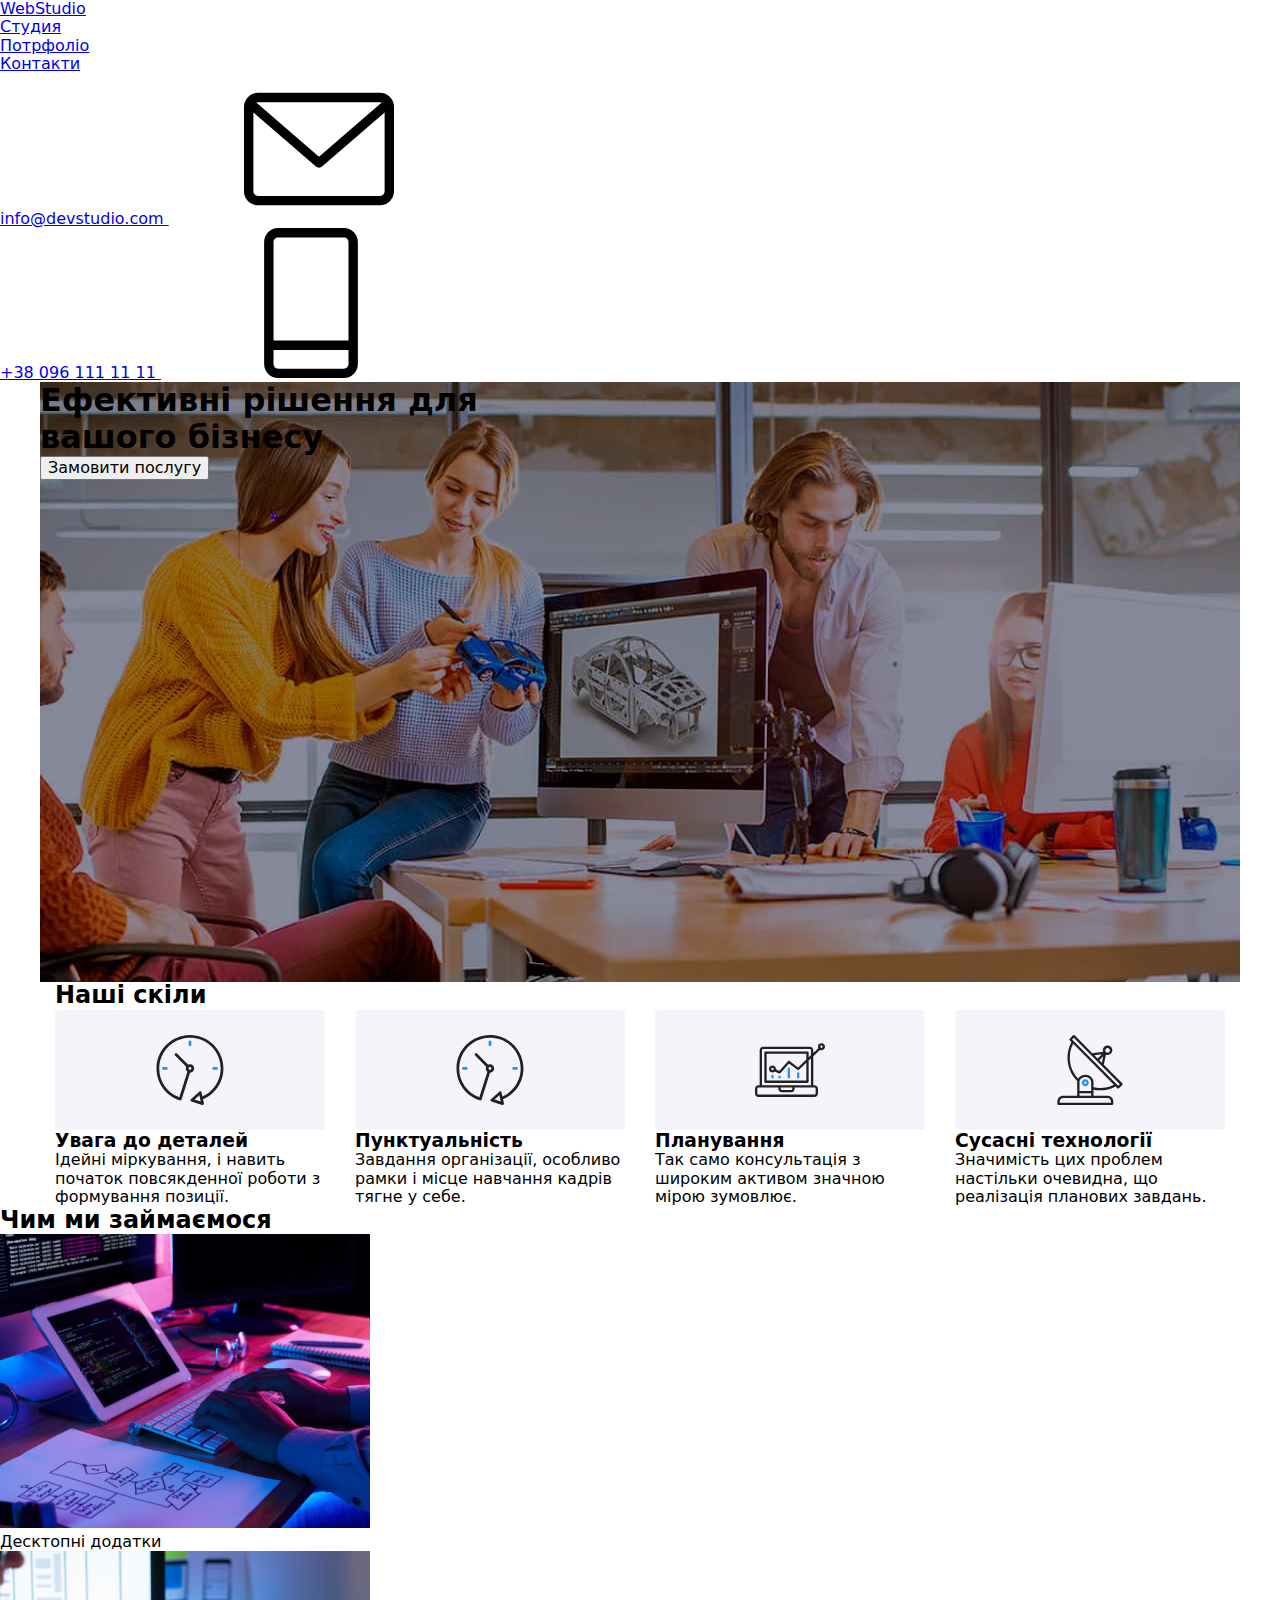
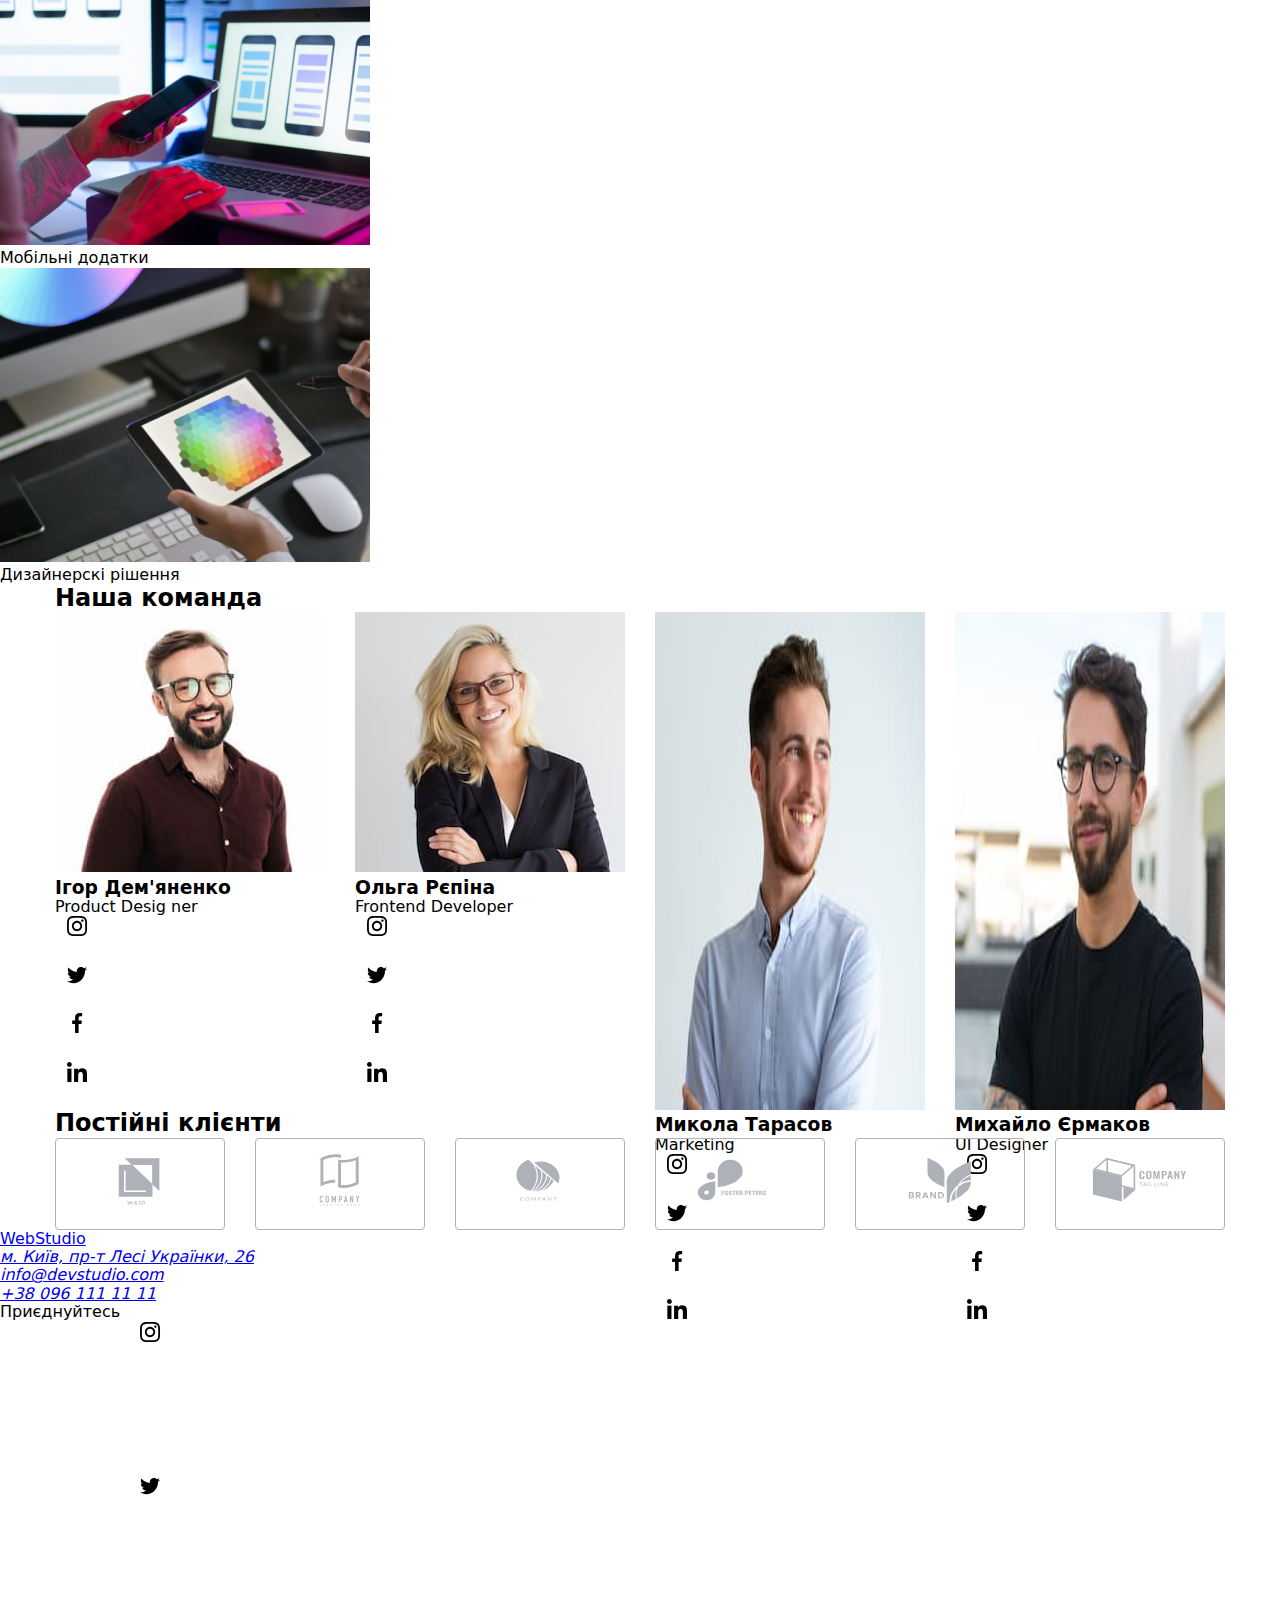
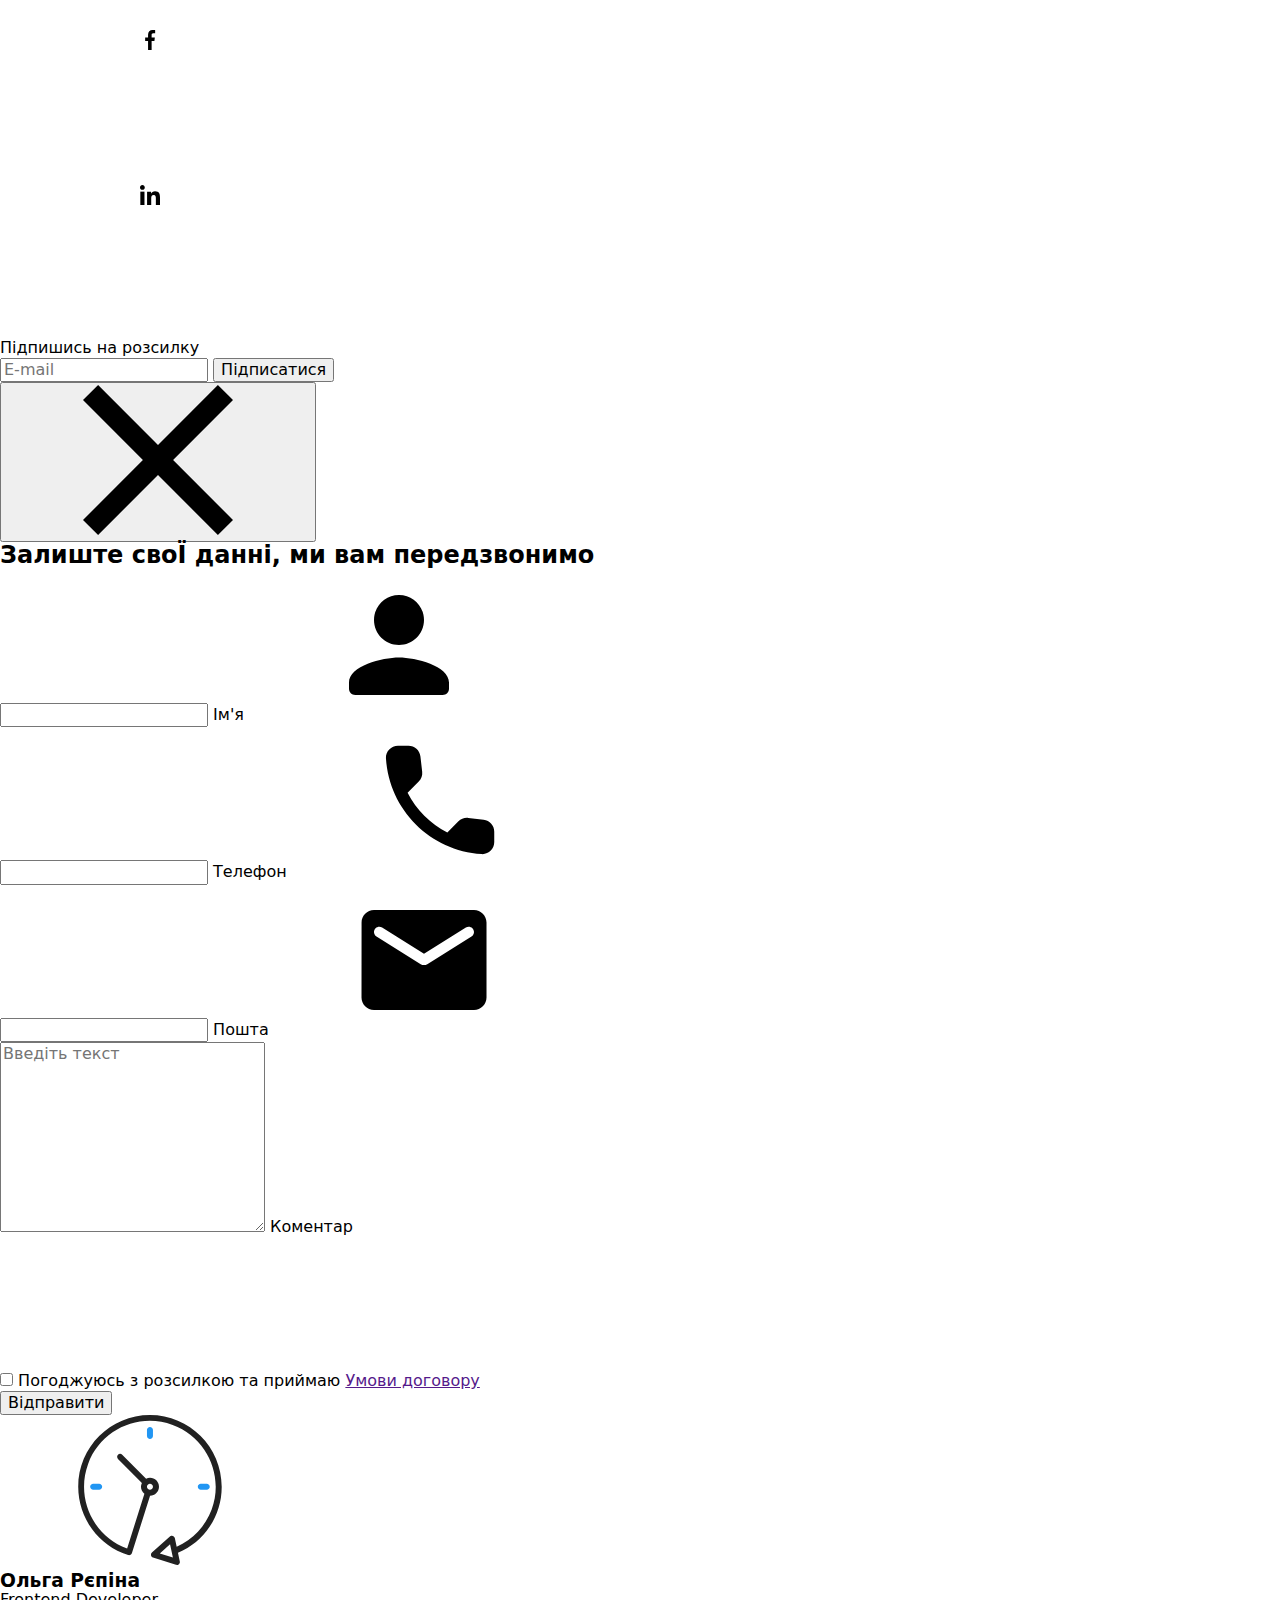
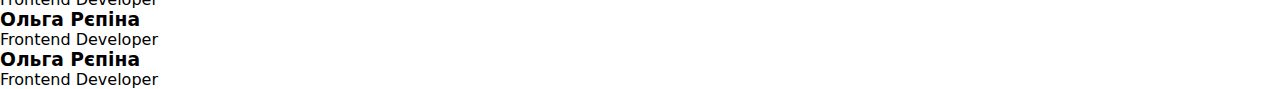
==== index.html @ 678ed2d4 "hw8" ====
<!DOCTYPE html>
<html lang="en">
  <head>
    <meta charset="UTF-8" />
    <meta http-equiv="X-UA-Compatible" content="IE=edge" />
    <meta name="viewport" content="width=device-width, initial-scale=1.0" />

    <title>Домашнє завдання</title>

    <link
      href="https://fonts.googleapis.com/css2?family=Raleway:wght@700&family=Roboto:wght@400;500;700;900&display=swap"
      rel="stylesheet"
    />
    <link
      rel="stylesheet"
      href="https://cdnjs.cloudflare.com/ajax/libs/modern-normalize/1.1.0/modern-normalize.min.css"
    />
    <link rel="stylesheet" href="css/main.min.css" />
  </head>
  <body>
    <!--Header-->
    <header class="container">
      <!--================ Navigation===================== -->

      <nav class="block flex">
        <a class="logo link" href="./index.html"> <span class="logo__span">Web</span>Studio</a>

        <ul class="block__list nav flex">
          <li>
            <a href="./index.html" class="block__link current">Студия</a>
          </li>
          <li>
            <a href="./portfolio.html" class="block__link">Потрфоліо</a>
          </li>
          <li>
            <a href="./index-test.html" class="block__link">Контакти</a>
          </li>
        </ul>
      </nav>
      <!===================Autorizaciya====================== >
      <ul class="block block__list autorizator">
        <li class="block__item">
          <a class="block__link flex-revers" href="mailto:info@devstudio.com"
            >info@devstudio.com
            <svg class="mailto-item">
              <use href="./images/sprite.svg#icon-header-1"></use>
            </svg>
          </a>
        </li>

        <li class="block__item">
          <a class="block__link flex-revers" href="tel:+380961111111"
            >+38 096 111 11 11
            <svg class="mailto-tel">
              <use href="./images/sprite.svg#icon-header-2"></use>
            </svg>
          </a>
        </li>
      </ul>
    </header>
    <!--Main-->
    <main>
      <!==================bg==============================>

      <section class="section">
        <div class="hero-fon hero-container">
          <div class="index-hero-fon">
            <h1 class="hero-block__title">
              Ефективні рішення для <br />
              вашого бізнесу
            </h1>

            <button data-modal-open type="button" class="button hero-block-button">
              Замовити послугу
            </button>
          </div>
        </div>
      </section>

      <!================our skills======================>
      <section class="section">
        <div class="index-container">
          <h2 class="title-two">Наші скіли</h2>

          <ul class="index-skills__ul">
            <li class="index-skills__item">
              <div class="index-skills__frame">
                <svg width="70" height="70">
                  <use href="./images/sprite.svg#icon-clock"></use>
                </svg>
              </div>
              <h3 class="">Увага до деталей</h3>

              <p class="">
                Ідейні міркування, і навить початок повсякденної роботи з формування позиції.
              </p>
            </li>

            <li class="index-skills__item">
              <div class="index-skills__frame">
                <svg width="70" height="70">
                  <use href="./images/sprite.svg#icon-clock"></use>
                </svg>
              </div>
              <h3 class="">Пунктуальність</h3>
              <p class="">
                Завдання організації, особливо рамки і місце навчання кадрів тягне у себе.
              </p>
            </li>

            <li class="index-skills__item">
              <div class="index-skills__frame">
                <svg class="index-skills__svg" width="70" height="70">
                  <use href="./images/sprite.svg#icon-diagram"></use>
                </svg>
              </div>
              <h3 class="title-three">Планування</h3>
              <p class="block__pharagrap">
                Так само консультація з широким активом значною мірою зумовлює.
              </p>
            </li>

            <li class="index-skills__item">
              <div class="index-skills__frame">
                <svg class="index-skills__svg" width="70" height="70">
                  <use href="./images/sprite.svg#icon-antenna"></use>
                </svg>
              </div>
              <h3 class="title-three">Сусасні технології</h3>
              <p class="block__pharagrap">
                Значимість цих проблем настільки очевидна, що реалізація планових завдань.
              </p>
            </li>
          </ul>
        </div>
      </section>
      <!====================our work======================>
      <section class="section">
        <div class="our-work">
          <h2 class="section-title">Чим ми займаємося</h2>
          <ul class="list flex our-work">
            <li class="item-our-work">
              <img class="img-view" src="./images/scheme.jpg" alt="scheme" width="370" />
              <div class="work__bg">
                <p class="work__text">Десктопні додатки</p>
              </div>
            </li>
            <li class="item-our-work">
              <img class="img-view" src="./images/app.jpg" alt="app" width="370" />
              <div class="work__bg">
                <p class="work__text">Мобільні додатки</p>
              </div>
            </li>
            <li class="item-our-work">
              <img class="img-view" src="./images/tablet.jpg" alt="tablet" width="370" />
              <div class="work__bg">
                <p class="work__text">Дизайнерскі рішення</p>
              </div>
            </li>
          </ul>
        </div>
      </section>
      <!=====================Our employee===================>
      <section class="section">
        <div class="index-container">
          <h2 class="section-title">Наша команда</h2>

          <ul class="employee-list flex">
            <li class="employee-list__item">
              <div>
                <img
                  class="employee-list__img-view"
                  src="./images/one.jpg"
                  alt="photo men"
                  width=""
                />
              </div>
              <div>
                <h3 class="employee">Ігор Дем'яненко</h3>
                <p class="employee-text">Product Desig ner</p>
                <ul class="employee-network__ul">
                  <li class="">
                    <a
                      class="social-item"
                      href="https://www.instagram.com/"
                      target="_blank"
                      rel="noopener"
                    >
                      <svg lang="en" aria-label="instagram link" class="social-icon">
                        <use href="./images/sprite.svg#icon-instagram" height="20"></use>
                      </svg>
                    </a>
                  </li>
                  <li class="employee-network__list">
                    <a
                      class="social-item"
                      href="https://twitter.com/?lang=uk"
                      target="_blank"
                      rel="noopener"
                    >
                      <svg lang="en" aria-label="twitter link" class="social-icon">
                        <use href="./images/sprite.svg#icon-twitter" height="20"></use></svg
                    ></a>
                  </li>
                  <li class="employee-network__list">
                    <a
                      class="social-item"
                      href="https://www.facebook.com/"
                      target="_blank"
                      rel="noopener"
                    >
                      <svg lang="en" aria-label="facebook link" class="social-icon">
                        <use href="./images/sprite.svg#icon-facebook" height="20"></use></svg
                    ></a>
                  </li>
                  <li class="employee-network__list">
                    <a
                      class="social-item"
                      href="https://www.linkedin.com/"
                      target="_blank"
                      rel="noopener"
                    >
                      <svg lang="en" aria-label="linkedin link" class="social-icon">
                        <use href="./images/sprite.svg#icon-linkedin" height="20"></use></svg
                    ></a>
                  </li>
                </ul>
              </div>
            </li>

            <li class="employee-list__item">
              <div>
                <img
                  class="employee-list__img-view"
                  src="./images/two.jpg"
                  alt="photo women"
                  width=""
                />
              </div>
              <div class="">
                <h3 class="employee">Ольга Рєпіна</h3>
                <p class="employee-text">Frontend Developer</p>
                <ul class="employee-network">
                  <li>
                    <a
                      class="social-item"
                      href="https://www.instagram.com/"
                      target="_blank"
                      rel="noopener"
                    >
                      <svg lang="en" aria-label="instagram link" class="social-icon">
                        <use href="./images/sprite.svg#icon-instagram" height="20"></use>
                      </svg>
                    </a>
                  </li>
                  <li>
                    <a
                      class="social-item"
                      href="https://twitter.com/?lang=uk"
                      target="_blank"
                      rel="noopener"
                    >
                      <svg lang="en" aria-label="twitter link" class="social-icon">
                        <use href="./images/sprite.svg#icon-twitter" height="20"></use></svg
                    ></a>
                  </li>
                  <li>
                    <a
                      class="social-item"
                      href="https://www.facebook.com/"
                      target="_blank"
                      rel="noopener"
                    >
                      <svg lang="en" aria-label="facebook link" class="social-icon">
                        <use href="./images/sprite.svg#icon-facebook" height="20"></use></svg
                    ></a>
                  </li>
                  <li>
                    <a
                      class="social-item"
                      href="https://www.linkedin.com/"
                      target="_blank"
                      rel="noopener"
                    >
                      <svg lang="en" aria-label="linkedin link" class="social-icon">
                        <use href="./images/sprite.svg#icon-linkedin" height="20"></use></svg
                    ></a>
                  </li>
                </ul>
              </div>
            </li>

            <li class="employee-list__item">
              <img
                class="employee-list__img-view"
                src="./images/three.jpg"
                alt="photo men"
                width="270"
              />
              <div class="">
                <h3 class="employee">Микола Тарасов</h3>
                <p class="employee-text">Marketing</p>
                <ul class="employee-network">
                  <li>
                    <a
                      class="social-item"
                      href="https://www.instagram.com/"
                      target="_blank"
                      rel="noopener"
                    >
                      <svg lang="en" aria-label="instagram link" class="social-icon">
                        <use href="./images/sprite.svg#icon-instagram" height="20"></use>
                      </svg>
                    </a>
                  </li>
                  <li>
                    <a
                      class="social-item"
                      href="https://twitter.com/?lang=uk"
                      target="_blank"
                      rel="noopener"
                    >
                      <svg lang="en" aria-label="twitter link" class="social-icon">
                        <use href="./images/sprite.svg#icon-twitter" height="20"></use></svg
                    ></a>
                  </li>
                  <li>
                    <a
                      class="social-item"
                      href="https://www.facebook.com/"
                      target="_blank"
                      rel="noopener"
                    >
                      <svg lang="en" aria-label="facebook link" class="social-icon">
                        <use href="./images/sprite.svg#icon-facebook" height="20"></use></svg
                    ></a>
                  </li>
                  <li>
                    <a
                      class="social-item"
                      href="https://www.linkedin.com/"
                      target="_blank"
                      rel="noopener"
                    >
                      <svg lang="en" aria-label="linkedin link" class="social-icon">
                        <use href="./images/sprite.svg#icon-linkedin" height="20"></use></svg
                    ></a>
                  </li>
                </ul>
              </div>
            </li>

            <li class="employee-list__item">
              <img
                class="employee-list__img-view"
                m
                src="./images/four.jpg"
                alt="photo men"
                width="270"
              />
              <div class="">
                <h3 class="employee">Михайло Єрмаков</h3>
                <p class="employee-text">UI Designer</p>
                <ul class="employee-network">
                  <li>
                    <a
                      class="social-item"
                      href="https://www.instagram.com/"
                      target="_blank"
                      rel="noopener"
                    >
                      <svg lang="en" aria-label="instagram link" class="social-icon">
                        <use href="./images/sprite.svg#icon-instagram" height="20"></use>
                      </svg>
                    </a>
                  </li>
                  <li>
                    <a
                      class="social-item"
                      href="https://twitter.com/?lang=uk"
                      target="_blank"
                      rel="noopener"
                    >
                      <svg lang="en" aria-label="twitter link" class="social-icon">
                        <use href="./images/sprite.svg#icon-twitter" height="20"></use></svg
                    ></a>
                  </li>
                  <li>
                    <a
                      class="social-item"
                      href="https://www.facebook.com/"
                      target="_blank"
                      rel="noopener"
                    >
                      <svg lang="en" aria-label="facebook link" class="social-icon">
                        <use href="./images/sprite.svg#icon-facebook" height="20"></use></svg
                    ></a>
                  </li>
                  <li>
                    <a
                      class="social-item"
                      href="https://www.linkedin.com/"
                      target="_blank"
                      rel="noopener"
                    >
                      <svg lang="en" aria-label="linkedin link" class="social-icon">
                        <use href="./images/sprite.svg#icon-linkedin" height="20"></use></svg
                    ></a>
                  </li>
                </ul>
              </div>
            </li>
          </ul>
        </div>
      </section>
      <!-- ============Main Clients============== -->
      <section class="section">
        <div class="index-container">
          <h2 class="section-title">Постійні клієнти</h2>

          <ul class="main-clients">
            <li class="main-clients__list">
              <a class="main-clients__item" href="">
                <svg class="client-svg" width="106" height="60">
                  <use href="./images/sprite.svg#icon-Logo"></use>
                </svg>
              </a>
            </li>

            <li class="main-clients__list">
              <a class="client-icon" href="">
                <svg class="client-svg" width="106" height="60">
                  <use href="./images/sprite.svg#icon-Logo-1"></use>
                </svg>
              </a>
            </li>

            <li class="main-clients__list">
              <a class="client-icon" href="">
                <svg class="client-svg" width="106" height="60">
                  <use href="./images/sprite.svg#icon-Logo-2"></use>
                </svg>
              </a>
            </li>

            <li class="main-clients__list">
              <a class="client-icon" href="">
                <svg class="client-svg" width="106" height="60">
                  <use href="./images/sprite.svg#icon-Logo-3"></use>
                </svg>
              </a>
            </li>

            <li class="main-clients__list">
              <a class="client-icon" href="">
                <svg class="client-svg" width="106" height="60">
                  <use href="./images/sprite.svg#icon-Logo-4"></use>
                </svg>
              </a>
            </li>

            <li class="main-clients__list">
              <a class="client-icon" href="">
                <svg class="client-svg" width="106" height="60">
                  <use href="./images/sprite.svg#icon-Logo-5"></use>
                </svg>
              </a>
            </li>
          </ul>
        </div>
      </section>
    </main>

    <footer class="footer">
      <div class="footer-flex container">
        <div class="footer-1">
          <a href="./index.html" class="footer-logo"> <span class="logo-span">Web</span>Studio</a>
          <address class="address">
            <ul class="footer-ul list">
              <li class="footer-item">
                <a
                  class="footer-map"
                  href="https://goo.gl/maps/ebpLASN4Ghw9Ps9j9"
                  target="_blank"
                  rel="noopener"
                  >м. Київ, пр-т Лесі Українки, 26</a
                >
              </li>
              <li class="footer-item">
                <a class="footer-contact" href="mailto:info@devstudio.com">info@devstudio.com</a>
              </li>
              <li class="footer-item">
                <a class="footer-contact" href="tel:+380961111111">+38 096 111 11 11</a>
              </li>
            </ul>
          </address>
        </div>
        <div>
          <p class="comin-title">Приєднуйтесь</p>

          <ul class="list flex employee-network">
            <li>
              <a
                class="social-item"
                href="https://www.instagram.com/"
                target="_blank"
                rel="noopener"
              >
                <svg lang="en" aria-label="instagram link" class="social-icon-footer">
                  <use href="./images/sprite.svg#icon-instagram" height="20"></use>
                </svg>
              </a>
            </li>
            <li>
              <a
                class="social-item"
                href="https://twitter.com/?lang=uk"
                target="_blank"
                rel="noopener"
              >
                <svg lang="en" aria-label="twitter link" class="social-icon-footer">
                  <use href="./images/sprite.svg#icon-twitter" height="20"></use></svg
              ></a>
            </li>
            <li>
              <a
                class="social-item"
                href="https://www.facebook.com/"
                target="_blank"
                rel="noopener"
              >
                <svg lang="en" aria-label="facebook link" class="social-icon-footer">
                  <use href="./images/sprite.svg#icon-facebook" height="20"></use></svg
              ></a>
            </li>
            <li>
              <a
                class="social-item"
                href="https://www.linkedin.com/"
                target="_blank"
                rel="noopener"
              >
                <svg lang="en" aria-label="linkedin link" class="social-icon-footer">
                  <use href="./images/sprite.svg#icon-linkedin" height="20"></use></svg
              ></a>
            </li>
          </ul>
        </div>
        <!-- ==============FOOTER FORM======================== -->
        <div class="footer-form">
          <p class="comin-title">Підпишись на розсилку</p>
          <form>
            <input type="email" class="footer-form-item" placeholder="E-mail" />
            <button submit class="link footer-form-link" type="button">Підписатися</button>
          </form>
        </div>
      </div>
    </footer>
    <!-- ====================Modal Window======================== -->
    <div class="backdrop is-hidden" data-modal>
      <div class="modal">
        <button data-modal-close class="modal-btn-bcg" type="button">
          <svg class="modal-button">
            <use href="./images/sprite.svg#icon-Vector"></use>
          </svg>
        </button>

        <div class="modal-form">
          <h2 class="modal-title">Залиште своЇ данні, ми вам передзвонимо</h2>
          <form class="js-speaker-form">
            <div class="form-lable modal-for-position">
              <input
                class="form-lable-item"
                type="text"
                name="user-name"
                id="name"
                placeholder=" "
              />
              <label class="form-lable-text" for="name">Ім'я</label>
              <svg class="modal-icon-svg">
                <use href="./images/sprite.svg#icon-modal"></use>
              </svg>
            </div>
            <div class="form-lable modal-for-position">
              <input
                class="form-lable-item"
                type="tel"
                name="tel"
                id="tel"
                placeholder=" "
                autocomplete="tel"
              />
              <label class="form-lable-text" for="tel">Телефон</label>
              <svg class="modal-icon-svg">
                <use href="./images/sprite.svg#icon-modal-1"></use>
              </svg>
            </div>
            <div class="form-lable modal-for-position">
              <input
                class="form-lable-item"
                type="email"
                name="mail"
                id="mail"
                placeholder=" "
                autocomplete="email"
              />
              <label class="form-lable-text" for="mail">Пошта</label>
              <svg class="modal-icon-svg">
                <use href="./images/sprite.svg#icon-modal-2"></use>
              </svg>
            </div>
            <div class="form-lable for-lable-coment">
              <textarea
                class="form-lable-coment"
                name="coment"
                id="coment"
                cols="30"
                rows="10"
                placeholder="Введіть текст"
                autocomplete="off"
              ></textarea>
              <label class="form-lable-text-comment" for="coment">Коментар</label>
            </div>
            <div class="form-lable policy">
              <input class="checkbox" type="checkbox" name="policy" value="" id="policy" />
              <label class="policy-text" for="policy"
                >Погоджуюсь з розсилкою та приймаю
                <a class="policy-link" href="">Умови договору</a>
              </label>
              <svg class="policy-svg">
                <use href="./images/sprite.svg#icon-modal-3"></use>
              </svg>
            </div>

            <button class="modal-form-btn" type="submit">Відправити</button>
          </form>
        </div>
      </div>
    </div>

    <script src="./modal.js"></script>
    <script>
      (() => {
        document.querySelector('.js-speaker-form').addEventListener('submit', e => {
          e.preventDefault();

          new FormData(e.currentTarget).forEach((value, name) => console.log(`${name}: ${value}`));

          e.currentTarget.reset();
        });
      })();
    </script>

    <div class="container">
      <ul class="test-employee">
        <li class="employee-item">
          <svg class="svp-poz">
            <use href="./images/sprite.svg#icon-clock"></use>
          </svg>

          <h3 class="employee">Ольга Рєпіна</h3>
          <p class="employee-text">Frontend Developer</p>
        </li>
        <li class="employee-item">
          <h3 class="employee">Ольга Рєпіна</h3>
          <p class="employee-text">Frontend Developer</p>
        </li>
        <li class="employee-item">
          <h3 class="employee">Ольга Рєпіна</h3>
          <p class="employee-text">Frontend Developer</p>
        </li>
      </ul>
    </div>
  </body>
</html>
---- css/main.min.css ----
*,*::before,*::after{box-sizing:inherit}html{box-sizing:border-box}h1,h2,h3,h4,p{margin:0}ul,ol{list-style:none;padding:0;margin:0}.index-container{padding-left:15px;padding-right:15px;margin-left:auto;margin-right:auto}@media screen and (min-width: 480px){.index-container{width:480px}}@media screen and (min-width: 768px){.index-container{width:768px}}@media screen and (min-width: 1200px){.index-container{width:1200px}}:root{--primary-text-color: #757575;--title-text-color: #212121;--accent-text-color: #2196f3;--primary-white-color: #ffffff;--ptimary-heroy-color: #c4c4c4;--background-button: #f5f4fa;--primary-footer-color: #2f303a;--primary-icon-color: #afb1b8}.section{margin-left:auto;margin-right:auto}.hero-container{margin-left:auto;margin-right:auto}@media screen and (min-width: 480px){.hero-container{width:480px}}@media screen and (min-width: 768px){.hero-container{width:768px}}@media screen and (min-width: 1200px){.hero-container{width:1200px}}@media screen and (min-width: 1600px){.hero-container{width:1600px}}.index-hero-fon{background-image:url(../../images/bg-foto.jpg);max-width:100%;height:600px;background-position:center}.section{margin-left:auto;margin-right:auto}.index-skills__frame{display:flex;align-items:center;justify-content:center;background-color:var(--background-button);border-radius:4px}.index-skills__ul{display:grid}@media screen and (min-width: 480px){.index-skills__ul{width:450px}.index-skills__ul .index-skills__frame{width:450px;height:120px}}@media screen and (min-width: 768px){.index-skills__ul{width:738px;grid-template-columns:repeat(2, 1fr);-moz-column-gap:30px;column-gap:30px}.index-skills__ul .index-skills__frame{width:354px;height:120px}}@media screen and (min-width: 1200px){.index-skills__ul{width:1170px;grid-template-columns:repeat(4, 1fr)}.index-skills__ul .index-skills__frame{width:270px;height:120px}.index-skills__ul .index-skills__frame{width:270px;height:120px}}.index-skills__ul__item{display:flex;flex-direction:column;align-items:center}@media screen and (min-width: 768px){.index-skills__ul__item{width:100%/2}}@media screen and (min-width: 1200px){.index-skills__ul__item{width:100%/4}}.index-skills__ul__item__frame{display:flex;justify-content:center;align-items:center;background-color:var(--background-button);border-radius:4px}@media screen and (min-width: 480px){.index-skills__ul__item__frame{width:450px;height:120px}}@media screen and (min-width: 768px){.index-skills__ul__item__frame{width:354px;height:120px}}@media screen and (min-width: 1200px){.index-skills__ul__item__frame{width:270px;height:120px}}.social-icon{width:44px;height:44px}.employee-list{display:grid}@media screen and (max-width: 480px){.employee-list{max-width:450px}}@media screen and (min-width: 480px){.employee-list{width:450px}}@media screen and (min-width: 768px){.employee-list{width:738px;grid-template-columns:repeat(2, 1fr);-moz-column-gap:30px;column-gap:30px;row-gap:30px}.employee-list .employee-list__thumb{width:354px;height:374px}}@media screen and (min-width: 1200px){.employee-list{width:1170px;grid-template-columns:repeat(4, 1fr);-moz-column-gap:30px;column-gap:30px}.employee-list .employee-list__thumb{width:270px;height:260px}}.employee-list .employee-list__img-view{width:100%;height:100%}.client-svg{fill:var(--primary-icon-color);width:106px;height:60px}.main-clients__list{border:1px solid var(--primary-icon-color);border-radius:4px;justify-content:center;align-items:center;display:flex}.main-clients{display:grid;-moz-column-gap:30px;column-gap:30px;row-gap:30px}@media screen and (max-width: 479px){.main-clients{grid-template-columns:repeat(2, 1fr)}.main-clients .main-clients__list{max-width:210px;height:92px}}@media screen and (min-width: 480px){.main-clients{width:450px;grid-template-columns:repeat(2, 1fr)}.main-clients .main-clients__list{width:210px;height:92px}}@media screen and (min-width: 768px){.main-clients{width:738px;grid-template-columns:repeat(3, 1fr)}.main-clients .main-clients__list{width:226px;height:92px}}@media screen and (min-width: 1200px){.main-clients{width:1170px;grid-template-columns:repeat(6, 1fr)}.main-clients .main-clients__list{width:170px;height:92px}}/*# sourceMappingURL=main.min.css.map */
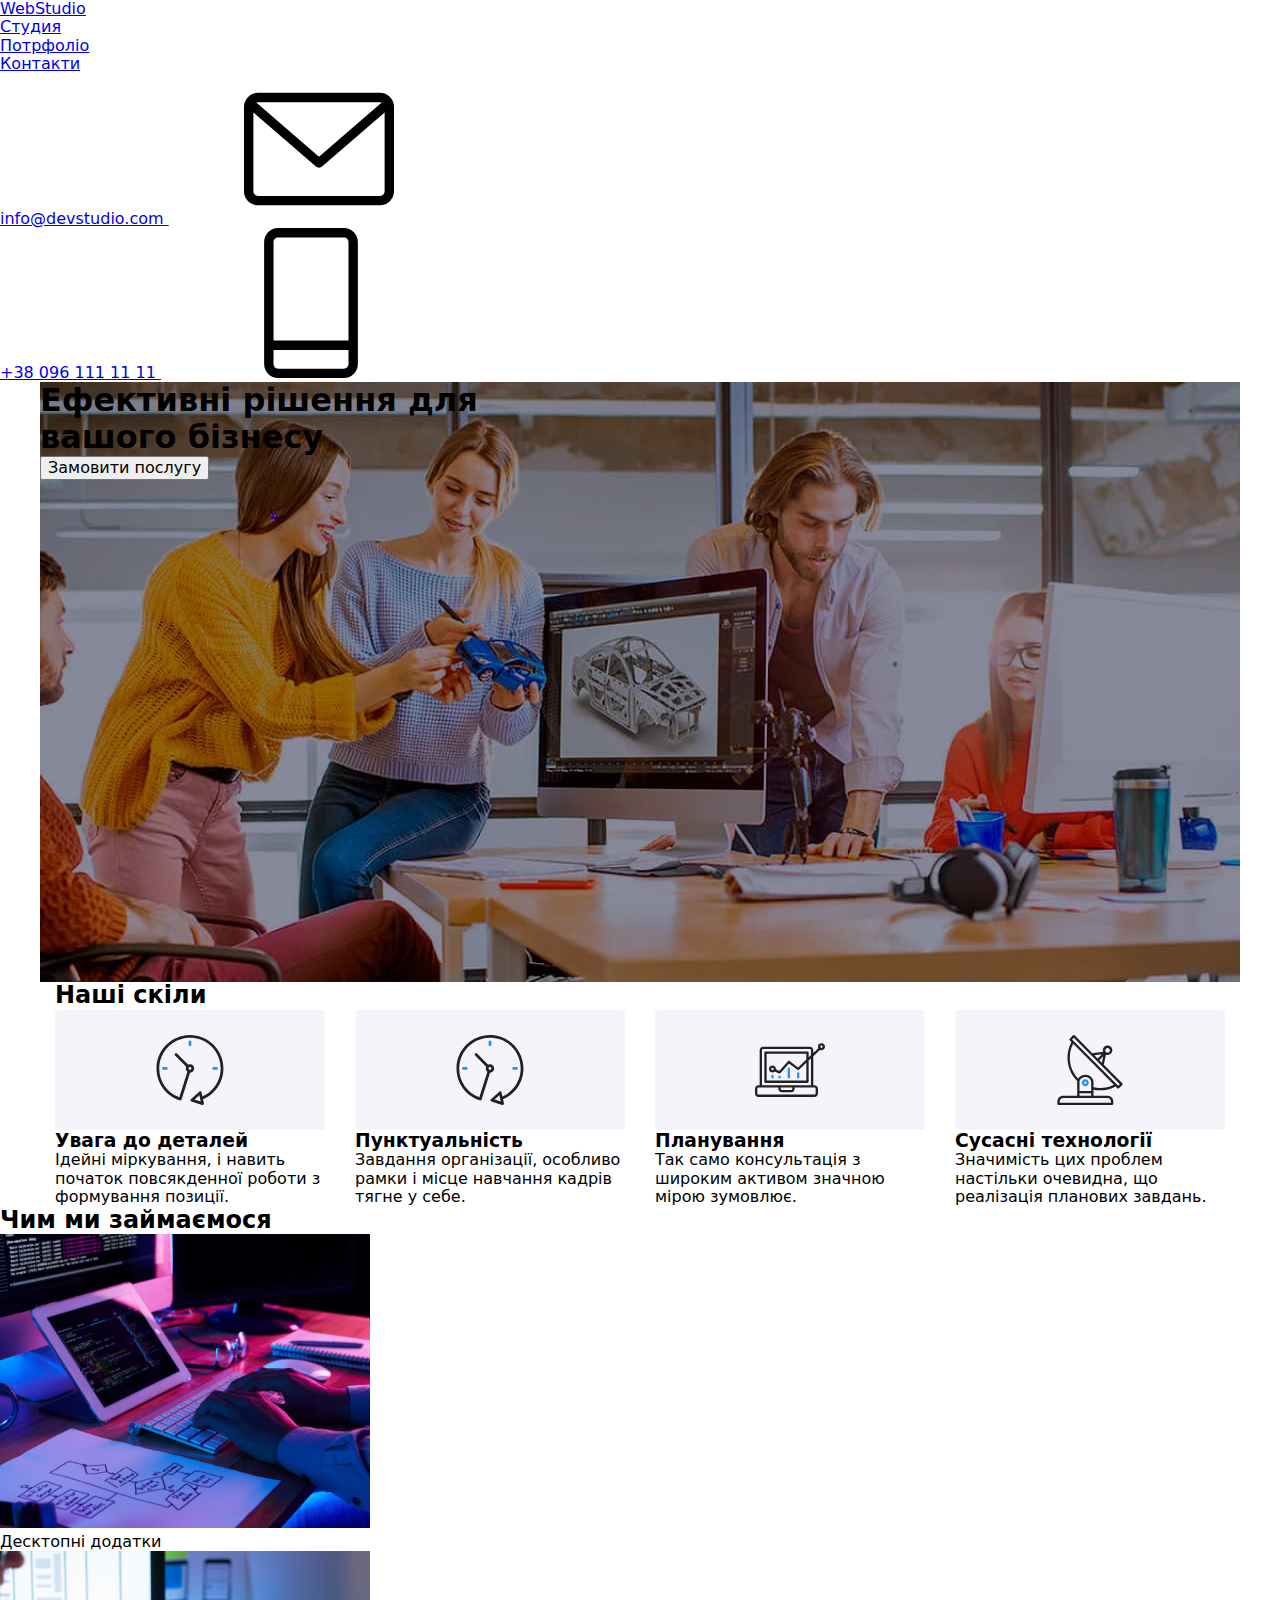
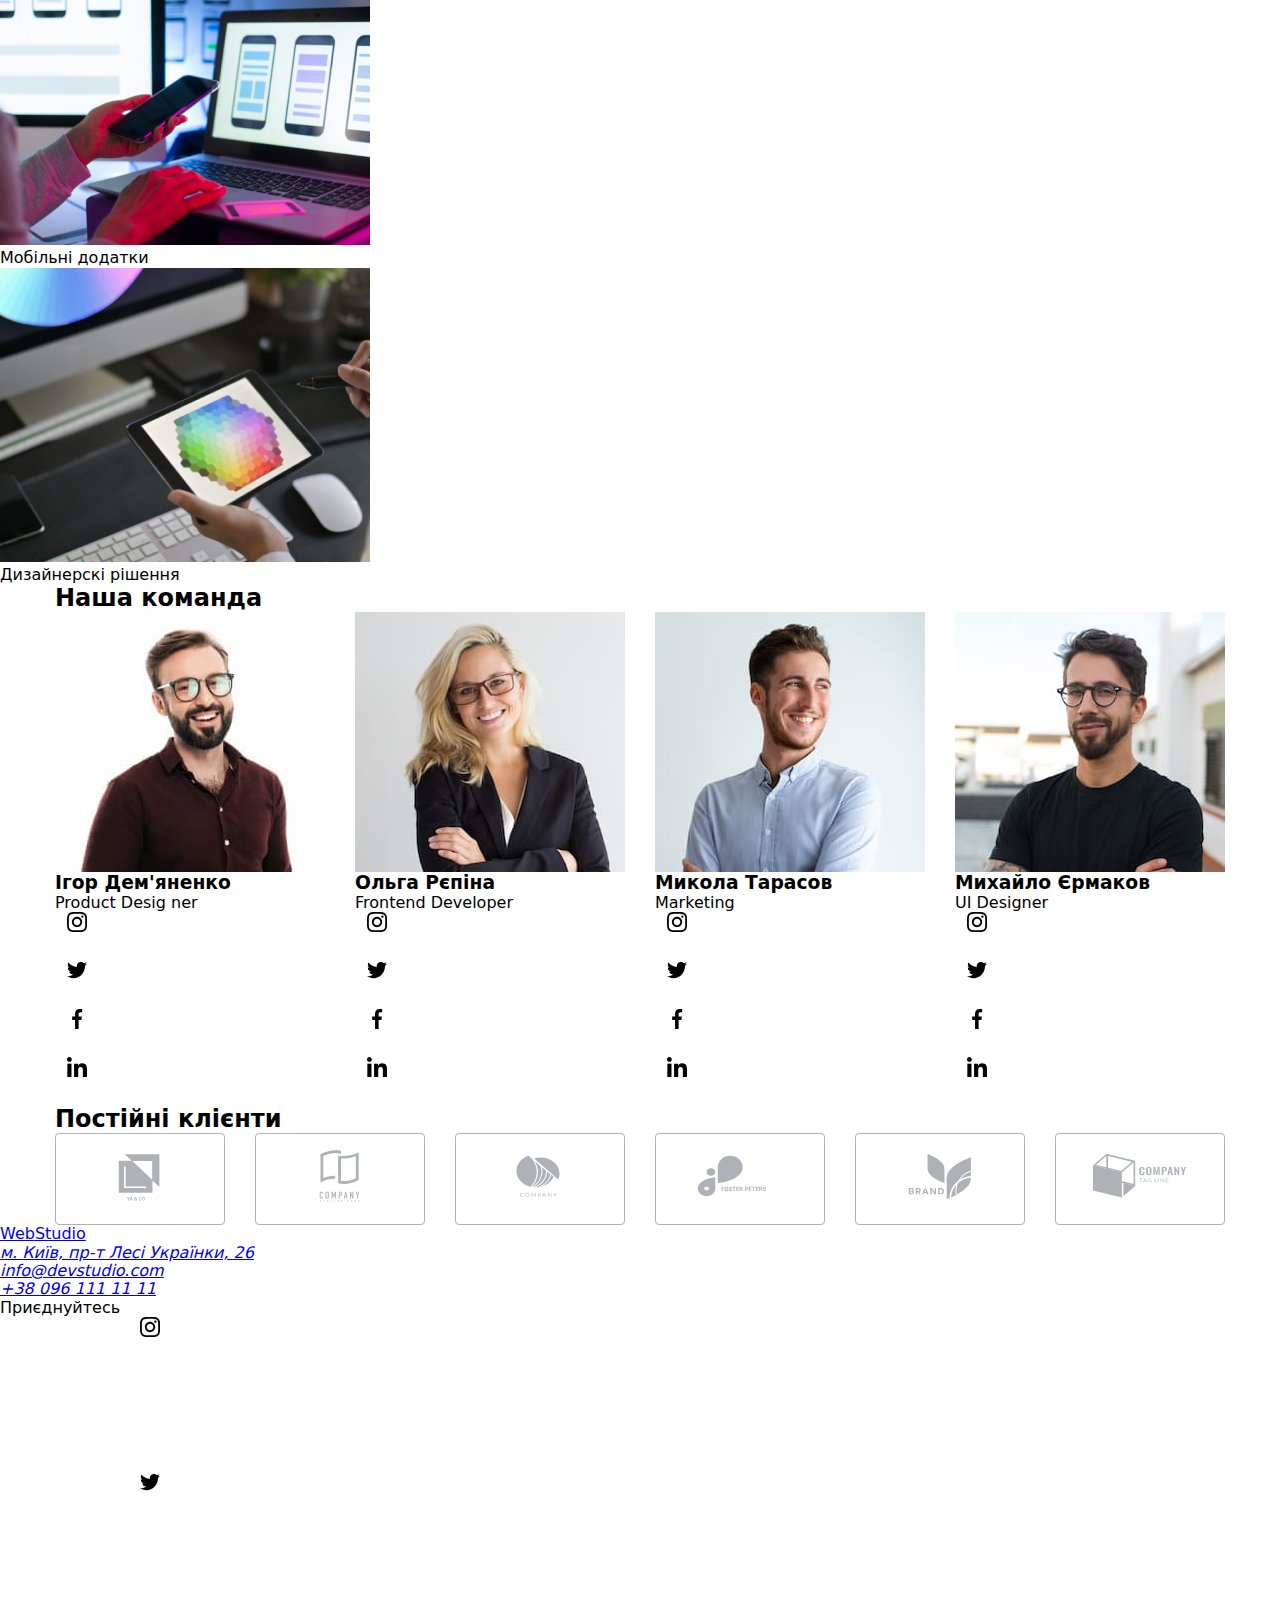
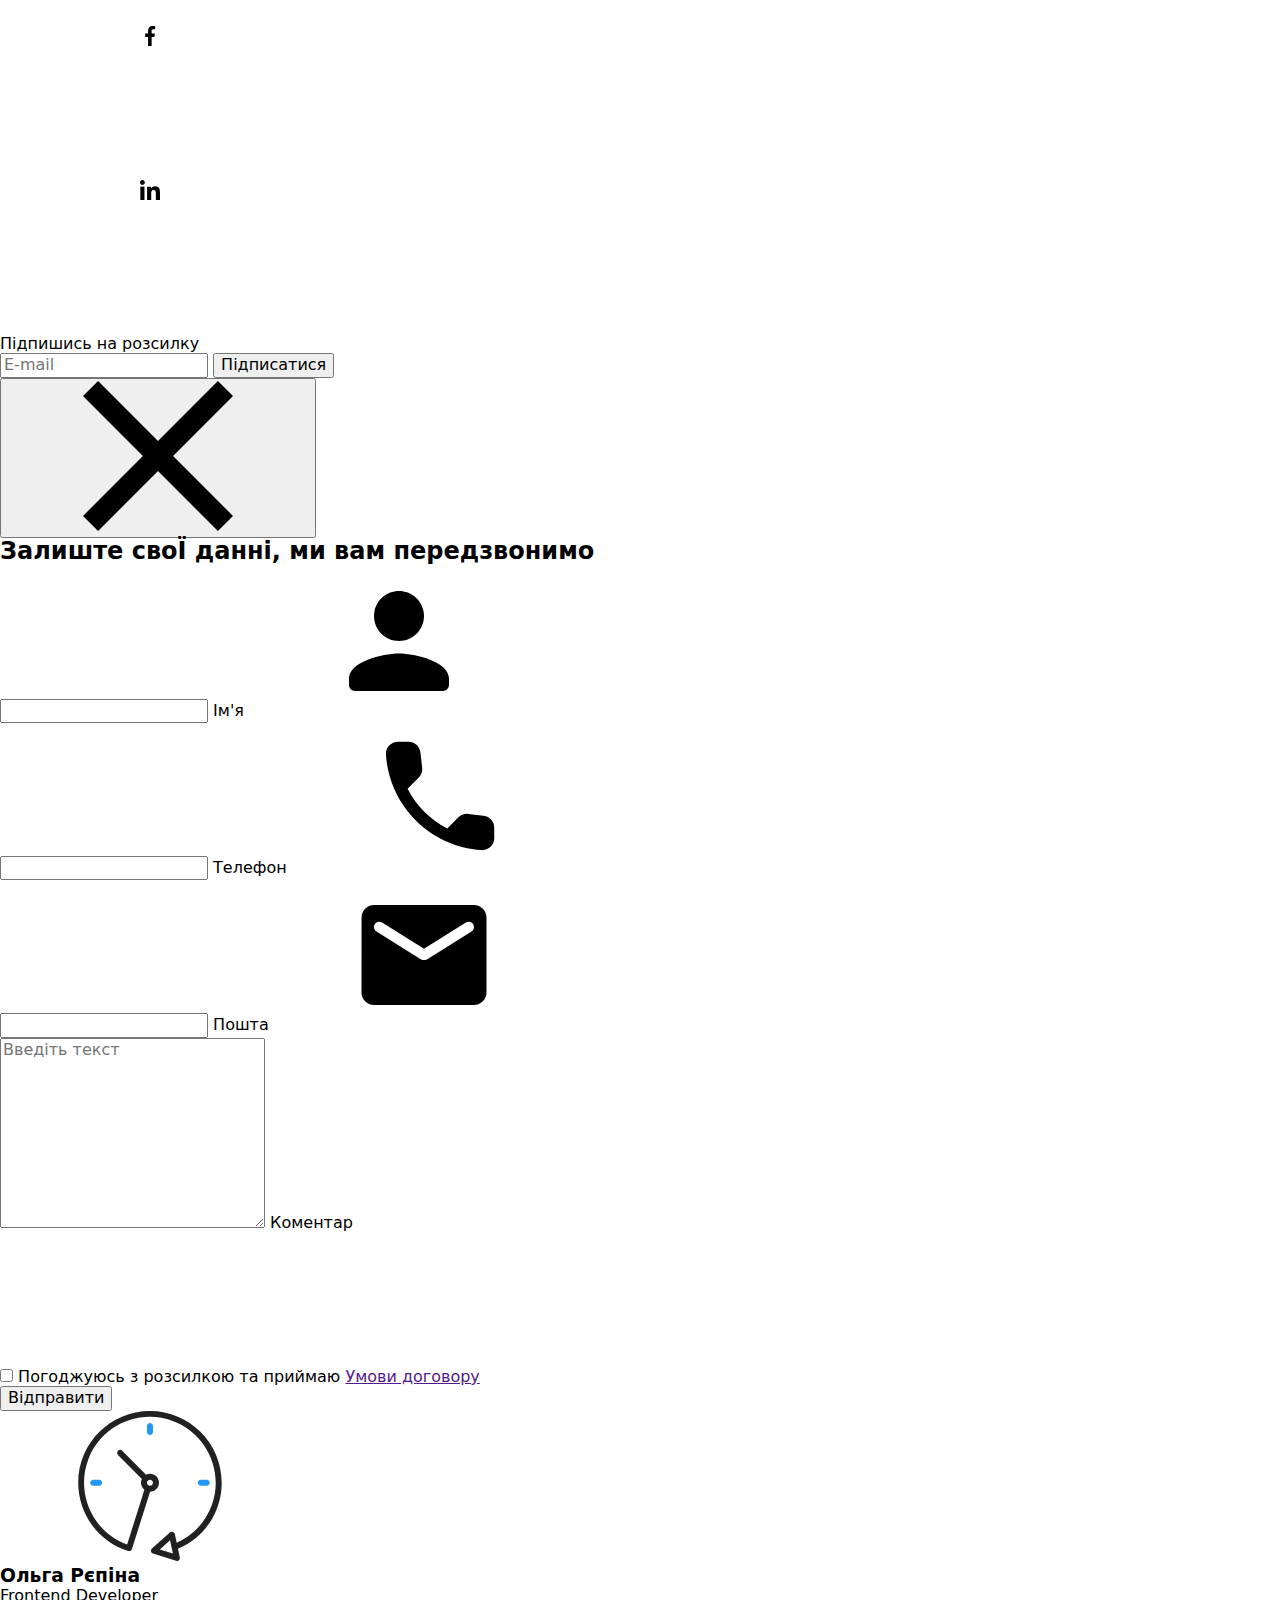
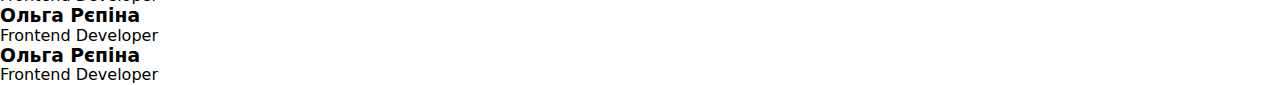
==== commit a5fc8823: "hw8" ====
--- a/index.html
+++ b/index.html
@@ -23,7 +23,9 @@
       <!--================ Navigation===================== -->
 
       <nav class="block flex">
-        <a class="logo link" href="./index.html"> <span class="logo__span">Web</span>Studio</a>
+        <a class="logo link" href="./index.html">
+          <span class="logo__span">Web</span>Studio</a
+        >
 
         <ul class="block__list nav flex">
           <li>
@@ -70,7 +72,11 @@
               вашого бізнесу
             </h1>
 
-            <button data-modal-open type="button" class="button hero-block-button">
+            <button
+              data-modal-open
+              type="button"
+              class="button hero-block-button"
+            >
               Замовити послугу
             </button>
           </div>
@@ -92,7 +98,8 @@
               <h3 class="">Увага до деталей</h3>
 
               <p class="">
-                Ідейні міркування, і навить початок повсякденної роботи з формування позиції.
+                Ідейні міркування, і навить початок повсякденної роботи з
+                формування позиції.
               </p>
             </li>
 
@@ -104,7 +111,8 @@
               </div>
               <h3 class="">Пунктуальність</h3>
               <p class="">
-                Завдання організації, особливо рамки і місце навчання кадрів тягне у себе.
+                Завдання організації, особливо рамки і місце навчання кадрів
+                тягне у себе.
               </p>
             </li>
 
@@ -128,7 +136,8 @@
               </div>
               <h3 class="title-three">Сусасні технології</h3>
               <p class="block__pharagrap">
-                Значимість цих проблем настільки очевидна, що реалізація планових завдань.
+                Значимість цих проблем настільки очевидна, що реалізація
+                планових завдань.
               </p>
             </li>
           </ul>
@@ -140,19 +149,34 @@
           <h2 class="section-title">Чим ми займаємося</h2>
           <ul class="list flex our-work">
             <li class="item-our-work">
-              <img class="img-view" src="./images/scheme.jpg" alt="scheme" width="370" />
+              <img
+                class="img-view"
+                src="./images/scheme.jpg"
+                alt="scheme"
+                width="370"
+              />
               <div class="work__bg">
                 <p class="work__text">Десктопні додатки</p>
               </div>
             </li>
             <li class="item-our-work">
-              <img class="img-view" src="./images/app.jpg" alt="app" width="370" />
+              <img
+                class="img-view"
+                src="./images/app.jpg"
+                alt="app"
+                width="370"
+              />
               <div class="work__bg">
                 <p class="work__text">Мобільні додатки</p>
               </div>
             </li>
             <li class="item-our-work">
-              <img class="img-view" src="./images/tablet.jpg" alt="tablet" width="370" />
+              <img
+                class="img-view"
+                src="./images/tablet.jpg"
+                alt="tablet"
+                width="370"
+              />
               <div class="work__bg">
                 <p class="work__text">Дизайнерскі рішення</p>
               </div>
@@ -165,9 +189,9 @@
         <div class="index-container">
           <h2 class="section-title">Наша команда</h2>
 
-          <ul class="employee-list flex">
+          <ul class="employee-list">
             <li class="employee-list__item">
-              <div>
+              <div class="employee-list__thumb">
                 <img
                   class="employee-list__img-view"
                   src="./images/one.jpg"
@@ -186,8 +210,15 @@
                       target="_blank"
                       rel="noopener"
                     >
-                      <svg lang="en" aria-label="instagram link" class="social-icon">
-                        <use href="./images/sprite.svg#icon-instagram" height="20"></use>
+                      <svg
+                        lang="en"
+                        aria-label="instagram link"
+                        class="social-icon"
+                      >
+                        <use
+                          href="./images/sprite.svg#icon-instagram"
+                          height="20"
+                        ></use>
                       </svg>
                     </a>
                   </li>
@@ -198,8 +229,15 @@
                       target="_blank"
                       rel="noopener"
                     >
-                      <svg lang="en" aria-label="twitter link" class="social-icon">
-                        <use href="./images/sprite.svg#icon-twitter" height="20"></use></svg
+                      <svg
+                        lang="en"
+                        aria-label="twitter link"
+                        class="social-icon"
+                      >
+                        <use
+                          href="./images/sprite.svg#icon-twitter"
+                          height="20"
+                        ></use></svg
                     ></a>
                   </li>
                   <li class="employee-network__list">
@@ -209,8 +247,15 @@
                       target="_blank"
                       rel="noopener"
                     >
-                      <svg lang="en" aria-label="facebook link" class="social-icon">
-                        <use href="./images/sprite.svg#icon-facebook" height="20"></use></svg
+                      <svg
+                        lang="en"
+                        aria-label="facebook link"
+                        class="social-icon"
+                      >
+                        <use
+                          href="./images/sprite.svg#icon-facebook"
+                          height="20"
+                        ></use></svg
                     ></a>
                   </li>
                   <li class="employee-network__list">
@@ -220,8 +265,15 @@
                       target="_blank"
                       rel="noopener"
                     >
-                      <svg lang="en" aria-label="linkedin link" class="social-icon">
-                        <use href="./images/sprite.svg#icon-linkedin" height="20"></use></svg
+                      <svg
+                        lang="en"
+                        aria-label="linkedin link"
+                        class="social-icon"
+                      >
+                        <use
+                          href="./images/sprite.svg#icon-linkedin"
+                          height="20"
+                        ></use></svg
                     ></a>
                   </li>
                 </ul>
@@ -229,7 +281,7 @@
             </li>
 
             <li class="employee-list__item">
-              <div>
+              <div class="employee-list__thumb">
                 <img
                   class="employee-list__img-view"
                   src="./images/two.jpg"
@@ -248,8 +300,15 @@
                       target="_blank"
                       rel="noopener"
                     >
-                      <svg lang="en" aria-label="instagram link" class="social-icon">
-                        <use href="./images/sprite.svg#icon-instagram" height="20"></use>
+                      <svg
+                        lang="en"
+                        aria-label="instagram link"
+                        class="social-icon"
+                      >
+                        <use
+                          href="./images/sprite.svg#icon-instagram"
+                          height="20"
+                        ></use>
                       </svg>
                     </a>
                   </li>
@@ -260,8 +319,15 @@
                       target="_blank"
                       rel="noopener"
                     >
-                      <svg lang="en" aria-label="twitter link" class="social-icon">
-                        <use href="./images/sprite.svg#icon-twitter" height="20"></use></svg
+                      <svg
+                        lang="en"
+                        aria-label="twitter link"
+                        class="social-icon"
+                      >
+                        <use
+                          href="./images/sprite.svg#icon-twitter"
+                          height="20"
+                        ></use></svg
                     ></a>
                   </li>
                   <li>
@@ -271,8 +337,15 @@
                       target="_blank"
                       rel="noopener"
                     >
-                      <svg lang="en" aria-label="facebook link" class="social-icon">
-                        <use href="./images/sprite.svg#icon-facebook" height="20"></use></svg
+                      <svg
+                        lang="en"
+                        aria-label="facebook link"
+                        class="social-icon"
+                      >
+                        <use
+                          href="./images/sprite.svg#icon-facebook"
+                          height="20"
+                        ></use></svg
                     ></a>
                   </li>
                   <li>
@@ -282,8 +355,15 @@
                       target="_blank"
                       rel="noopener"
                     >
-                      <svg lang="en" aria-label="linkedin link" class="social-icon">
-                        <use href="./images/sprite.svg#icon-linkedin" height="20"></use></svg
+                      <svg
+                        lang="en"
+                        aria-label="linkedin link"
+                        class="social-icon"
+                      >
+                        <use
+                          href="./images/sprite.svg#icon-linkedin"
+                          height="20"
+                        ></use></svg
                     ></a>
                   </li>
                 </ul>
@@ -291,124 +371,181 @@
             </li>
 
             <li class="employee-list__item">
-              <img
-                class="employee-list__img-view"
-                src="./images/three.jpg"
-                alt="photo men"
-                width="270"
-              />
-              <div class="">
-                <h3 class="employee">Микола Тарасов</h3>
-                <p class="employee-text">Marketing</p>
-                <ul class="employee-network">
-                  <li>
-                    <a
-                      class="social-item"
-                      href="https://www.instagram.com/"
-                      target="_blank"
-                      rel="noopener"
-                    >
-                      <svg lang="en" aria-label="instagram link" class="social-icon">
-                        <use href="./images/sprite.svg#icon-instagram" height="20"></use>
-                      </svg>
-                    </a>
-                  </li>
-                  <li>
-                    <a
-                      class="social-item"
-                      href="https://twitter.com/?lang=uk"
-                      target="_blank"
-                      rel="noopener"
-                    >
-                      <svg lang="en" aria-label="twitter link" class="social-icon">
-                        <use href="./images/sprite.svg#icon-twitter" height="20"></use></svg
-                    ></a>
-                  </li>
-                  <li>
-                    <a
-                      class="social-item"
-                      href="https://www.facebook.com/"
-                      target="_blank"
-                      rel="noopener"
-                    >
-                      <svg lang="en" aria-label="facebook link" class="social-icon">
-                        <use href="./images/sprite.svg#icon-facebook" height="20"></use></svg
-                    ></a>
-                  </li>
-                  <li>
-                    <a
-                      class="social-item"
-                      href="https://www.linkedin.com/"
-                      target="_blank"
-                      rel="noopener"
-                    >
-                      <svg lang="en" aria-label="linkedin link" class="social-icon">
-                        <use href="./images/sprite.svg#icon-linkedin" height="20"></use></svg
-                    ></a>
-                  </li>
-                </ul>
-              </div>
+              <div class="employee-list__thumb">
+                <img
+                  class="employee-list__img-view"
+                  src="./images/three.jpg"
+                  alt="photo men"
+                  width=""
+                />
+              </div>
+
+              <h3 class="employee">Микола Тарасов</h3>
+              <p class="employee-text">Marketing</p>
+              <ul class="employee-network">
+                <li>
+                  <a
+                    class="social-item"
+                    href="https://www.instagram.com/"
+                    target="_blank"
+                    rel="noopener"
+                  >
+                    <svg
+                      lang="en"
+                      aria-label="instagram link"
+                      class="social-icon"
+                    >
+                      <use
+                        href="./images/sprite.svg#icon-instagram"
+                        height="20"
+                      ></use>
+                    </svg>
+                  </a>
+                </li>
+                <li>
+                  <a
+                    class="social-item"
+                    href="https://twitter.com/?lang=uk"
+                    target="_blank"
+                    rel="noopener"
+                  >
+                    <svg
+                      lang="en"
+                      aria-label="twitter link"
+                      class="social-icon"
+                    >
+                      <use
+                        href="./images/sprite.svg#icon-twitter"
+                        height="20"
+                      ></use></svg
+                  ></a>
+                </li>
+                <li>
+                  <a
+                    class="social-item"
+                    href="https://www.facebook.com/"
+                    target="_blank"
+                    rel="noopener"
+                  >
+                    <svg
+                      lang="en"
+                      aria-label="facebook link"
+                      class="social-icon"
+                    >
+                      <use
+                        href="./images/sprite.svg#icon-facebook"
+                        height="20"
+                      ></use></svg
+                  ></a>
+                </li>
+                <li>
+                  <a
+                    class="social-item"
+                    href="https://www.linkedin.com/"
+                    target="_blank"
+                    rel="noopener"
+                  >
+                    <svg
+                      lang="en"
+                      aria-label="linkedin link"
+                      class="social-icon"
+                    >
+                      <use
+                        href="./images/sprite.svg#icon-linkedin"
+                        height="20"
+                      ></use></svg
+                  ></a>
+                </li>
+              </ul>
             </li>
 
             <li class="employee-list__item">
-              <img
-                class="employee-list__img-view"
-                m
-                src="./images/four.jpg"
-                alt="photo men"
-                width="270"
-              />
-              <div class="">
-                <h3 class="employee">Михайло Єрмаков</h3>
-                <p class="employee-text">UI Designer</p>
-                <ul class="employee-network">
-                  <li>
-                    <a
-                      class="social-item"
-                      href="https://www.instagram.com/"
-                      target="_blank"
-                      rel="noopener"
-                    >
-                      <svg lang="en" aria-label="instagram link" class="social-icon">
-                        <use href="./images/sprite.svg#icon-instagram" height="20"></use>
-                      </svg>
-                    </a>
-                  </li>
-                  <li>
-                    <a
-                      class="social-item"
-                      href="https://twitter.com/?lang=uk"
-                      target="_blank"
-                      rel="noopener"
-                    >
-                      <svg lang="en" aria-label="twitter link" class="social-icon">
-                        <use href="./images/sprite.svg#icon-twitter" height="20"></use></svg
-                    ></a>
-                  </li>
-                  <li>
-                    <a
-                      class="social-item"
-                      href="https://www.facebook.com/"
-                      target="_blank"
-                      rel="noopener"
-                    >
-                      <svg lang="en" aria-label="facebook link" class="social-icon">
-                        <use href="./images/sprite.svg#icon-facebook" height="20"></use></svg
-                    ></a>
-                  </li>
-                  <li>
-                    <a
-                      class="social-item"
-                      href="https://www.linkedin.com/"
-                      target="_blank"
-                      rel="noopener"
-                    >
-                      <svg lang="en" aria-label="linkedin link" class="social-icon">
-                        <use href="./images/sprite.svg#icon-linkedin" height="20"></use></svg
-                    ></a>
-                  </li>
-                </ul>
-              </div>
+              <div class="employee-list__thumb">
+                <img
+                  class="employee-list__img-view"
+                  src="./images/four.jpg"
+                  alt="photo men"
+                  width=""
+                />
+              </div>
+
+              <h3 class="employee">Михайло Єрмаков</h3>
+              <p class="employee-text">UI Designer</p>
+              <ul class="employee-network">
+                <li>
+                  <a
+                    class="social-item"
+                    href="https://www.instagram.com/"
+                    target="_blank"
+                    rel="noopener"
+                  >
+                    <svg
+                      lang="en"
+                      aria-label="instagram link"
+                      class="social-icon"
+                    >
+                      <use
+                        href="./images/sprite.svg#icon-instagram"
+                        height="20"
+                      ></use>
+                    </svg>
+                  </a>
+                </li>
+                <li>
+                  <a
+                    class="social-item"
+                    href="https://twitter.com/?lang=uk"
+                    target="_blank"
+                    rel="noopener"
+                  >
+                    <svg
+                      lang="en"
+                      aria-label="twitter link"
+                      class="social-icon"
+                    >
+                      <use
+                        href="./images/sprite.svg#icon-twitter"
+                        height="20"
+                      ></use></svg
+                  ></a>
+                </li>
+                <li>
+                  <a
+                    class="social-item"
+                    href="https://www.facebook.com/"
+                    target="_blank"
+                    rel="noopener"
+                  >
+                    <svg
+                      lang="en"
+                      aria-label="facebook link"
+                      class="social-icon"
+                    >
+                      <use
+                        href="./images/sprite.svg#icon-facebook"
+                        height="20"
+                      ></use></svg
+                  ></a>
+                </li>
+                <li>
+                  <a
+                    class="social-item"
+                    href="https://www.linkedin.com/"
+                    target="_blank"
+                    rel="noopener"
+                  >
+                    <svg
+                      lang="en"
+                      aria-label="linkedin link"
+                      class="social-icon"
+                    >
+                      <use
+                        href="./images/sprite.svg#icon-linkedin"
+                        height="20"
+                      ></use></svg
+                  ></a>
+                </li>
+              </ul>
             </li>
           </ul>
         </div>
@@ -474,7 +611,9 @@
     <footer class="footer">
       <div class="footer-flex container">
         <div class="footer-1">
-          <a href="./index.html" class="footer-logo"> <span class="logo-span">Web</span>Studio</a>
+          <a href="./index.html" class="footer-logo">
+            <span class="logo-span">Web</span>Studio</a
+          >
           <address class="address">
             <ul class="footer-ul list">
               <li class="footer-item">
@@ -487,10 +626,14 @@
                 >
               </li>
               <li class="footer-item">
-                <a class="footer-contact" href="mailto:info@devstudio.com">info@devstudio.com</a>
+                <a class="footer-contact" href="mailto:info@devstudio.com"
+                  >info@devstudio.com</a
+                >
               </li>
               <li class="footer-item">
-                <a class="footer-contact" href="tel:+380961111111">+38 096 111 11 11</a>
+                <a class="footer-contact" href="tel:+380961111111"
+                  >+38 096 111 11 11</a
+                >
               </li>
             </ul>
           </address>
@@ -506,8 +649,15 @@
                 target="_blank"
                 rel="noopener"
               >
-                <svg lang="en" aria-label="instagram link" class="social-icon-footer">
-                  <use href="./images/sprite.svg#icon-instagram" height="20"></use>
+                <svg
+                  lang="en"
+                  aria-label="instagram link"
+                  class="social-icon-footer"
+                >
+                  <use
+                    href="./images/sprite.svg#icon-instagram"
+                    height="20"
+                  ></use>
                 </svg>
               </a>
             </li>
@@ -518,8 +668,15 @@
                 target="_blank"
                 rel="noopener"
               >
-                <svg lang="en" aria-label="twitter link" class="social-icon-footer">
-                  <use href="./images/sprite.svg#icon-twitter" height="20"></use></svg
+                <svg
+                  lang="en"
+                  aria-label="twitter link"
+                  class="social-icon-footer"
+                >
+                  <use
+                    href="./images/sprite.svg#icon-twitter"
+                    height="20"
+                  ></use></svg
               ></a>
             </li>
             <li>
@@ -529,8 +686,15 @@
                 target="_blank"
                 rel="noopener"
               >
-                <svg lang="en" aria-label="facebook link" class="social-icon-footer">
-                  <use href="./images/sprite.svg#icon-facebook" height="20"></use></svg
+                <svg
+                  lang="en"
+                  aria-label="facebook link"
+                  class="social-icon-footer"
+                >
+                  <use
+                    href="./images/sprite.svg#icon-facebook"
+                    height="20"
+                  ></use></svg
               ></a>
             </li>
             <li>
@@ -540,8 +704,15 @@
                 target="_blank"
                 rel="noopener"
               >
-                <svg lang="en" aria-label="linkedin link" class="social-icon-footer">
-                  <use href="./images/sprite.svg#icon-linkedin" height="20"></use></svg
+                <svg
+                  lang="en"
+                  aria-label="linkedin link"
+                  class="social-icon-footer"
+                >
+                  <use
+                    href="./images/sprite.svg#icon-linkedin"
+                    height="20"
+                  ></use></svg
               ></a>
             </li>
           </ul>
@@ -551,7 +722,9 @@
           <p class="comin-title">Підпишись на розсилку</p>
           <form>
             <input type="email" class="footer-form-item" placeholder="E-mail" />
-            <button submit class="link footer-form-link" type="button">Підписатися</button>
+            <button submit class="link footer-form-link" type="button">
+              Підписатися
+            </button>
           </form>
         </div>
       </div>
@@ -619,10 +792,18 @@
                 placeholder="Введіть текст"
                 autocomplete="off"
               ></textarea>
-              <label class="form-lable-text-comment" for="coment">Коментар</label>
+              <label class="form-lable-text-comment" for="coment"
+                >Коментар</label
+              >
             </div>
             <div class="form-lable policy">
-              <input class="checkbox" type="checkbox" name="policy" value="" id="policy" />
+              <input
+                class="checkbox"
+                type="checkbox"
+                name="policy"
+                value=""
+                id="policy"
+              />
               <label class="policy-text" for="policy"
                 >Погоджуюсь з розсилкою та приймаю
                 <a class="policy-link" href="">Умови договору</a>
@@ -641,13 +822,17 @@
     <script src="./modal.js"></script>
     <script>
       (() => {
-        document.querySelector('.js-speaker-form').addEventListener('submit', e => {
-          e.preventDefault();
-
-          new FormData(e.currentTarget).forEach((value, name) => console.log(`${name}: ${value}`));
-
-          e.currentTarget.reset();
-        });
+        document
+          .querySelector(".js-speaker-form")
+          .addEventListener("submit", (e) => {
+            e.preventDefault();
+
+            new FormData(e.currentTarget).forEach((value, name) =>
+              console.log(`${name}: ${value}`)
+            );
+
+            e.currentTarget.reset();
+          });
       })();
     </script>
 
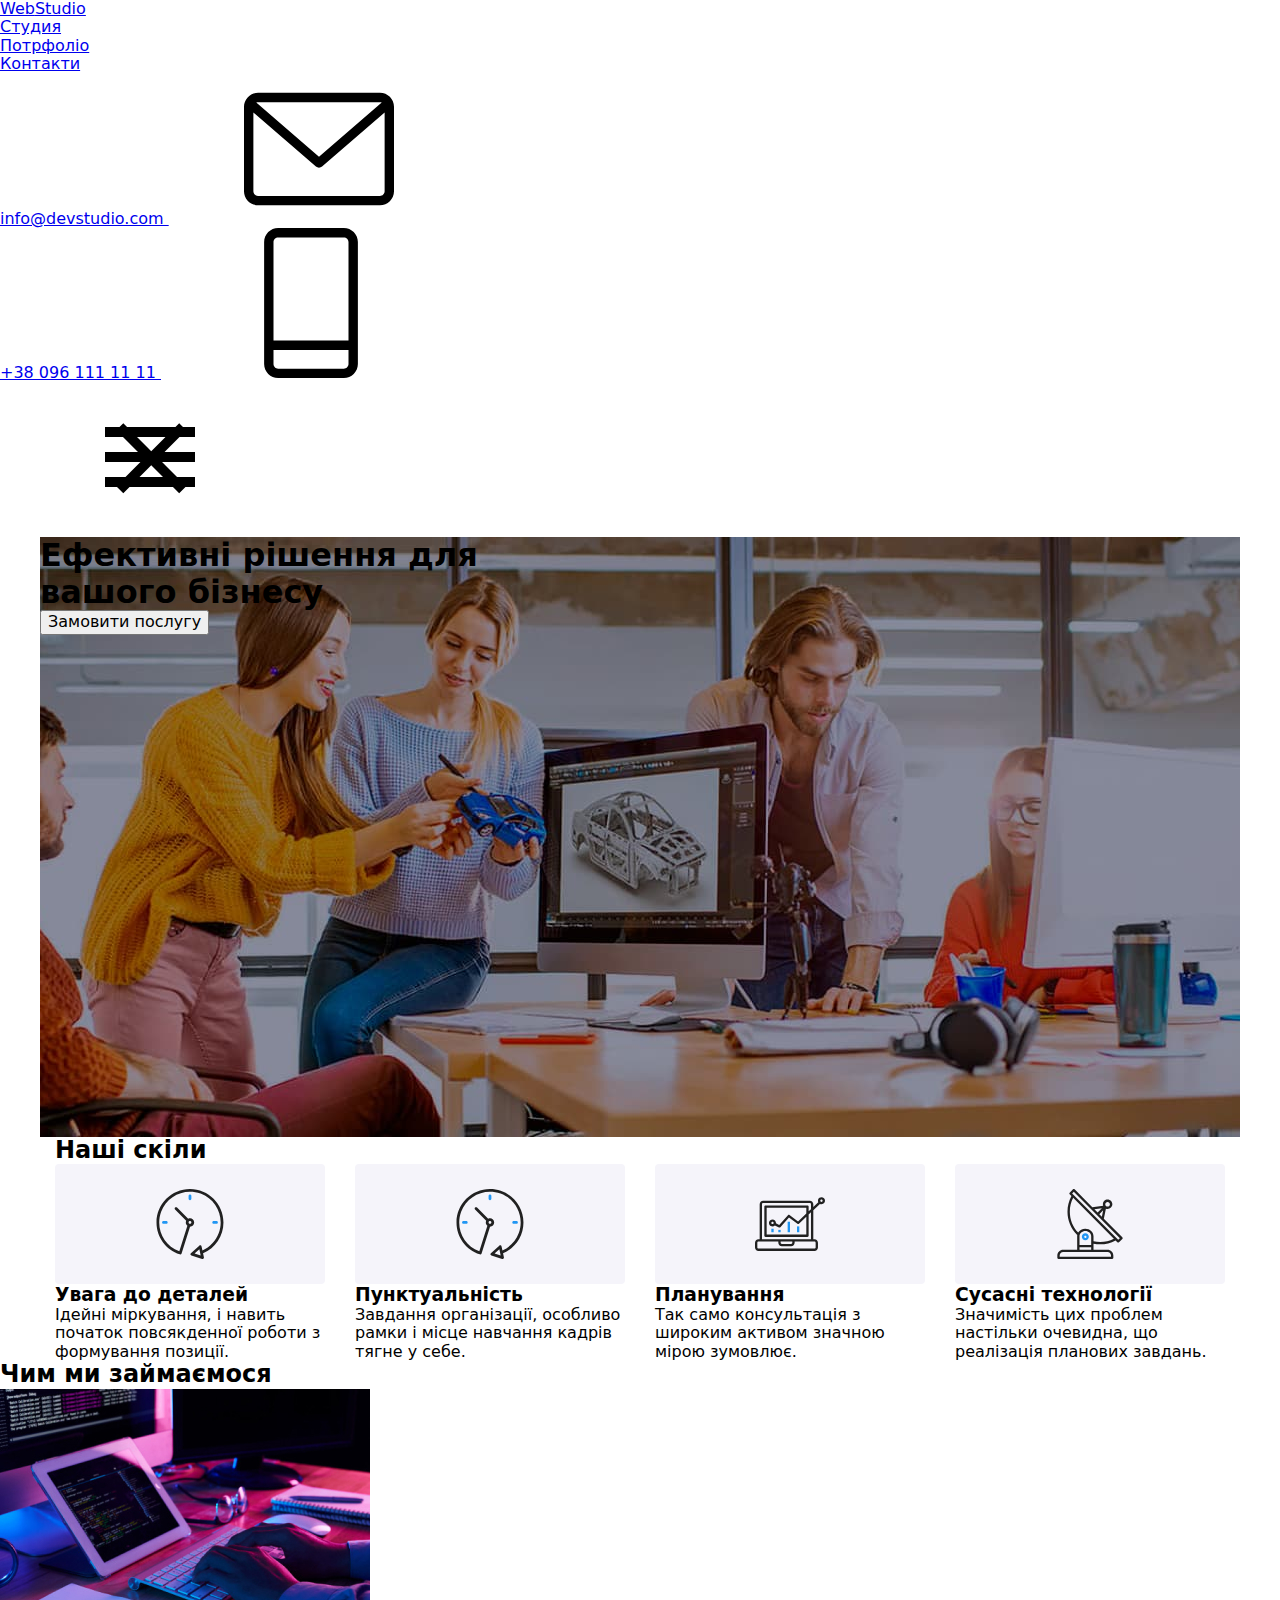
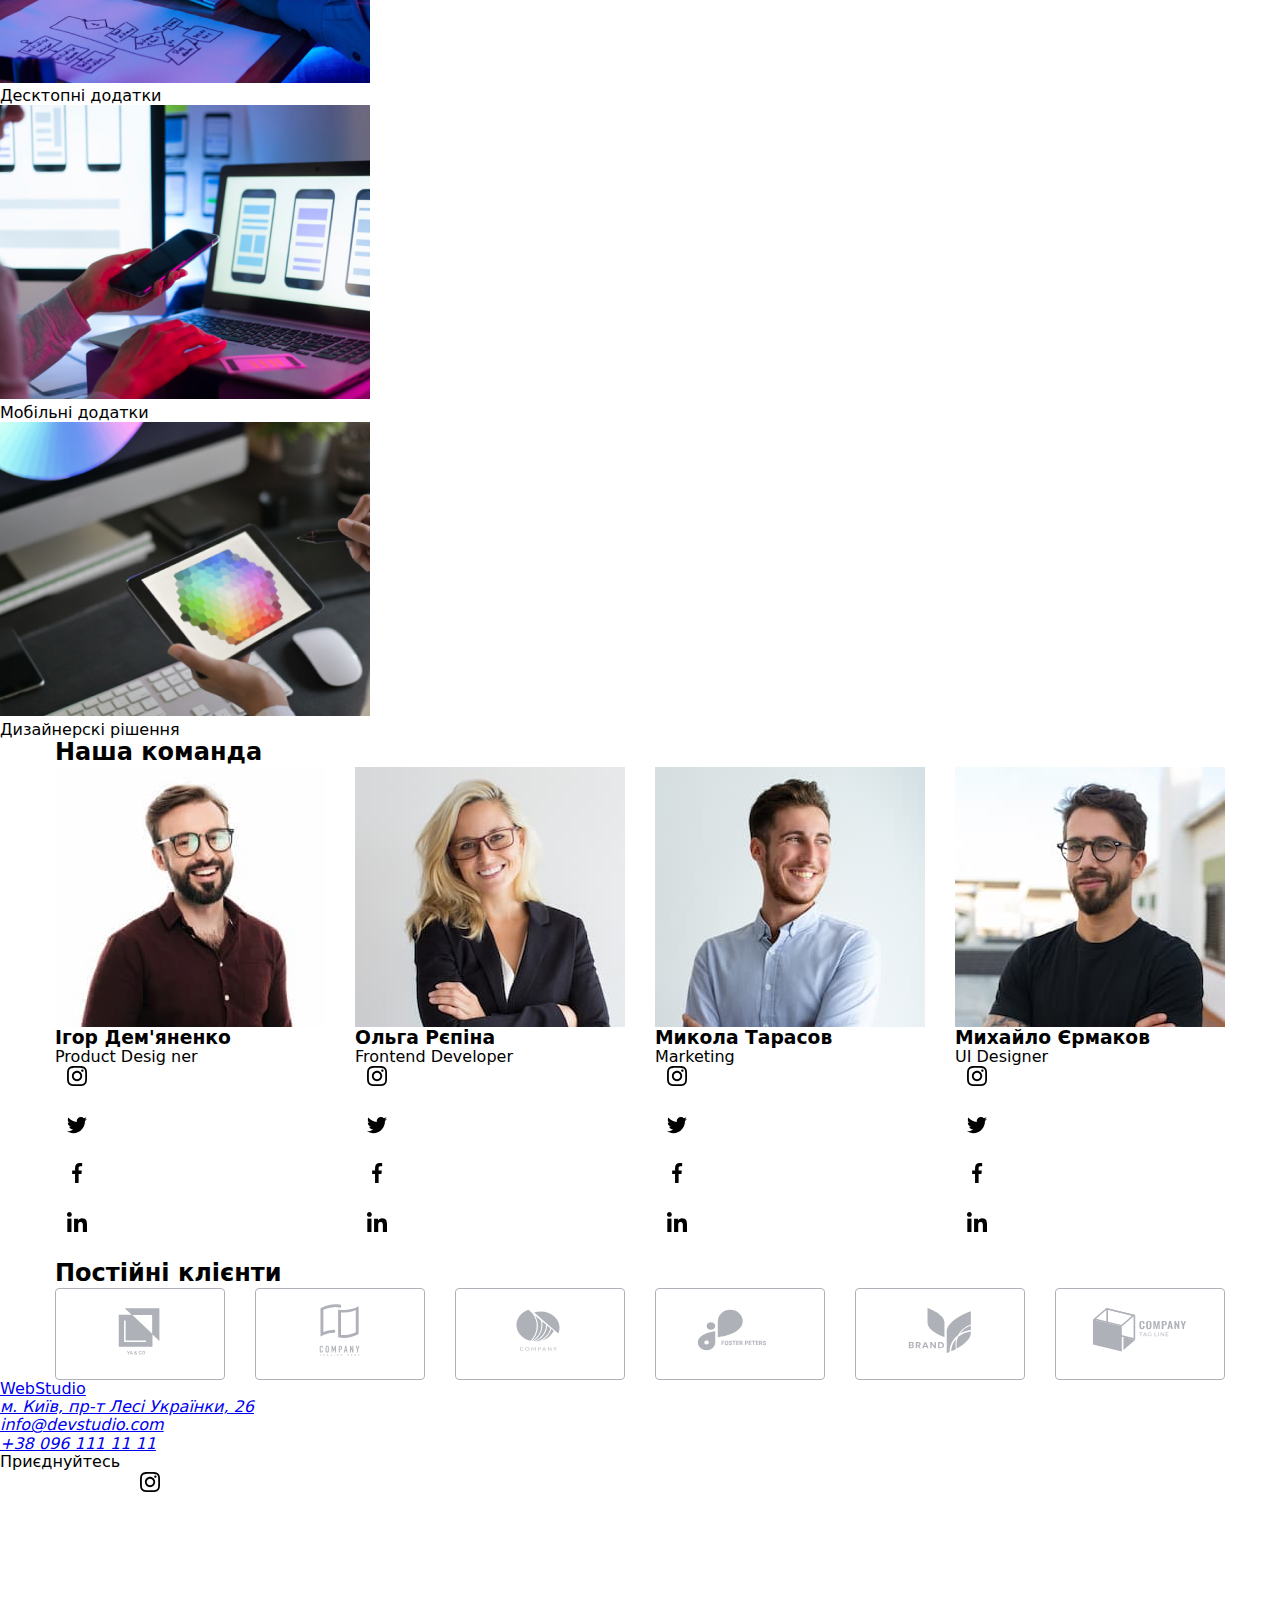
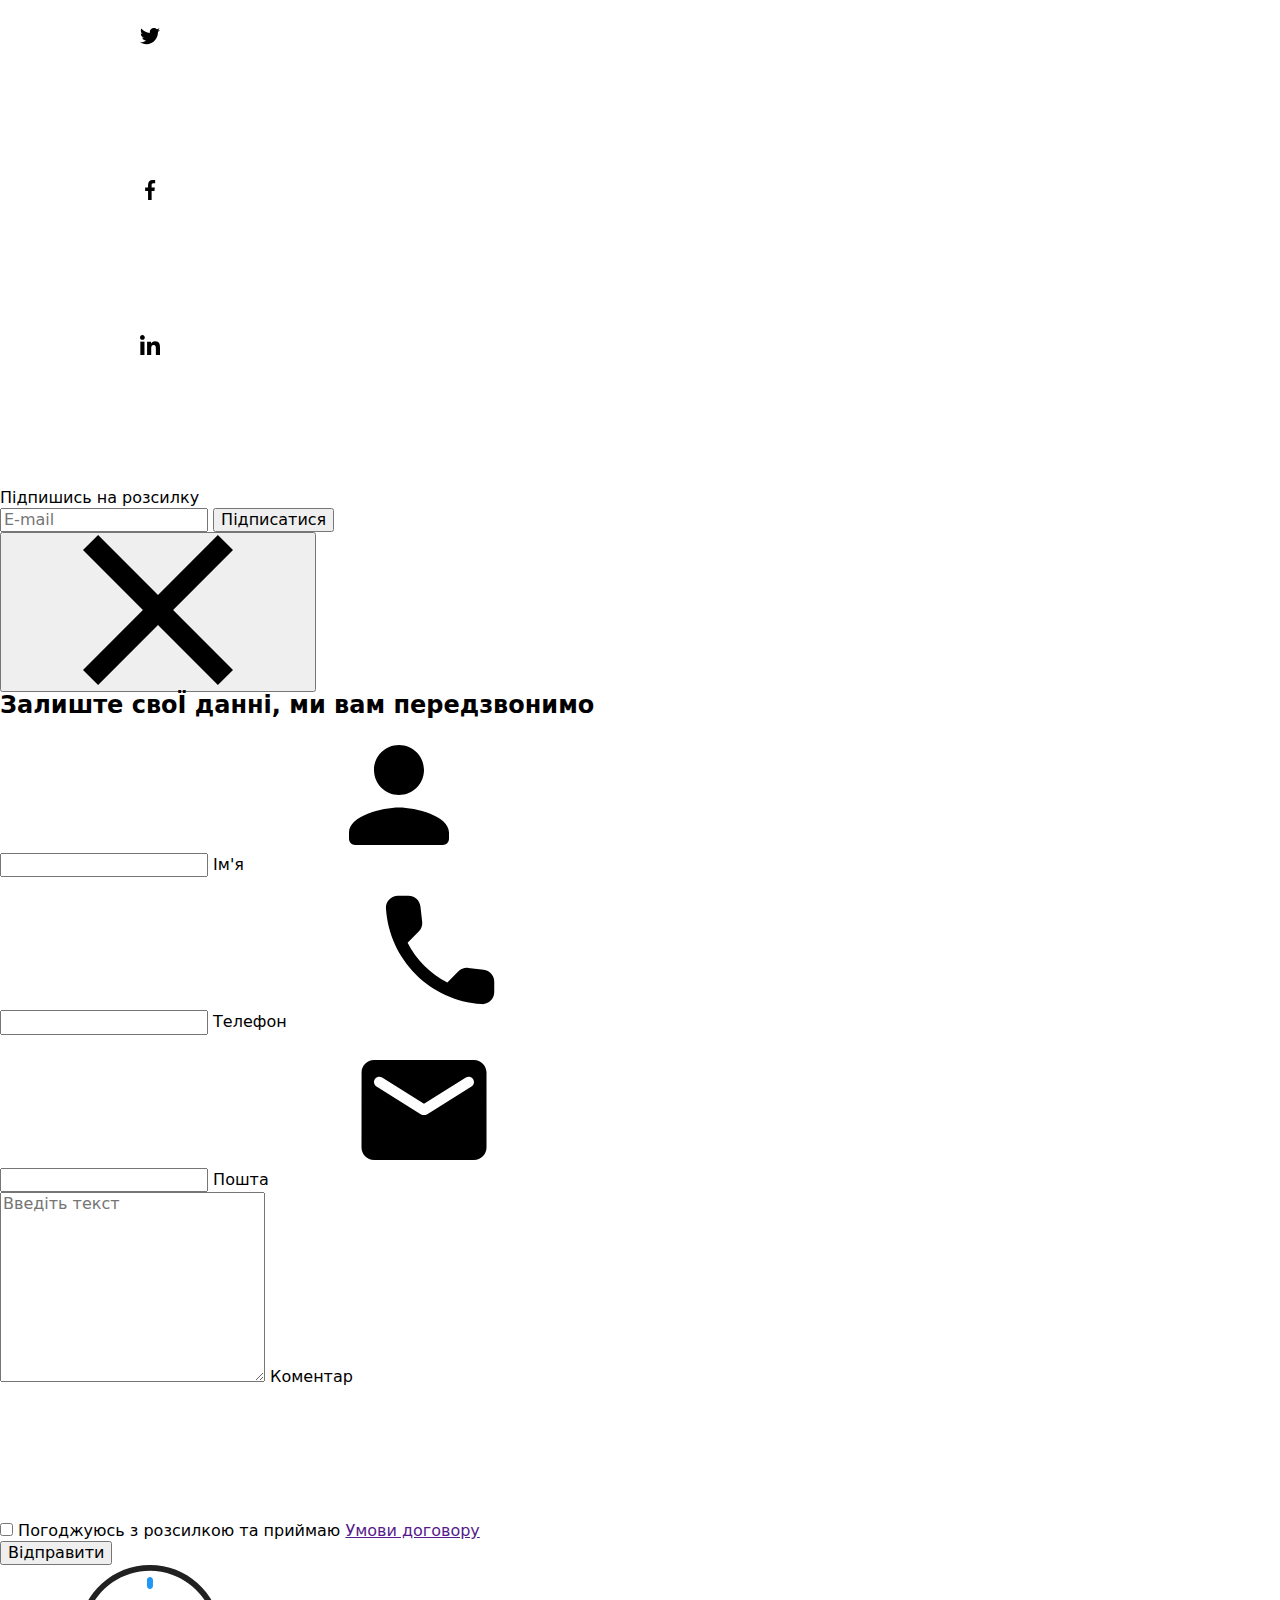
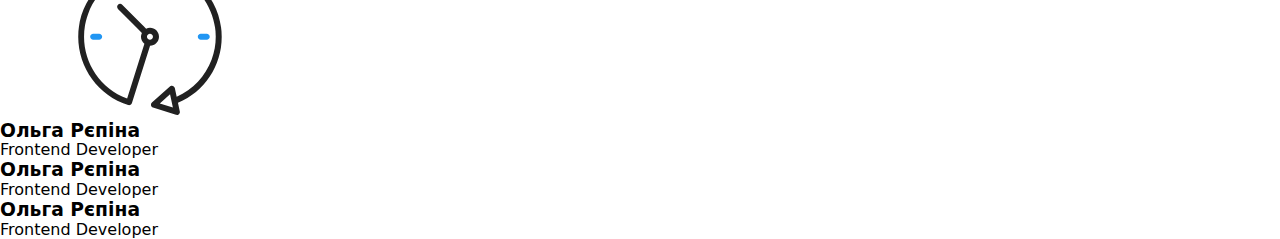
==== commit 98266bdb: "hw8" ====
--- a/index.html
+++ b/index.html
@@ -20,45 +20,51 @@
   <body>
     <!--Header-->
     <header class="container">
-      <!--================ Navigation===================== -->
-
-      <nav class="block flex">
-        <a class="logo link" href="./index.html">
-          <span class="logo__span">Web</span>Studio</a
-        >
-
-        <ul class="block__list nav flex">
-          <li>
-            <a href="./index.html" class="block__link current">Студия</a>
+      <div class="container">
+        <!--================ Navigation===================== -->
+
+        <nav class="block flex">
+          <a class="logo link" href="./index.html">
+            <span class="logo__span">Web</span>Studio</a
+          >
+
+          <ul class="block__list nav flex">
+            <li>
+              <a href="./index.html" class="block__link current">Студия</a>
+            </li>
+            <li>
+              <a href="./portfolio.html" class="block__link">Потрфоліо</a>
+            </li>
+            <li>
+              <a href="./index-test.html" class="block__link">Контакти</a>
+            </li>
+          </ul>
+        </nav>
+        <!===================Autorizaciya====================== >
+        <ul class="block block__list autorizator">
+          <li class="block__item">
+            <a class="block__link flex-revers" href="mailto:info@devstudio.com"
+              >info@devstudio.com
+              <svg class="mailto-item">
+                <use href="./images/sprite.svg#icon-header-1"></use>
+              </svg>
+            </a>
           </li>
-          <li>
-            <a href="./portfolio.html" class="block__link">Потрфоліо</a>
-          </li>
-          <li>
-            <a href="./index-test.html" class="block__link">Контакти</a>
+
+          <li class="block__item">
+            <a class="block__link flex-revers" href="tel:+380961111111"
+              >+38 096 111 11 11
+              <svg class="mailto-tel">
+                <use href="./images/sprite.svg#icon-header-2"></use>
+              </svg>
+            </a>
           </li>
         </ul>
-      </nav>
-      <!===================Autorizaciya====================== >
-      <ul class="block block__list autorizator">
-        <li class="block__item">
-          <a class="block__link flex-revers" href="mailto:info@devstudio.com"
-            >info@devstudio.com
-            <svg class="mailto-item">
-              <use href="./images/sprite.svg#icon-header-1"></use>
-            </svg>
-          </a>
-        </li>
-
-        <li class="block__item">
-          <a class="block__link flex-revers" href="tel:+380961111111"
-            >+38 096 111 11 11
-            <svg class="mailto-tel">
-              <use href="./images/sprite.svg#icon-header-2"></use>
-            </svg>
-          </a>
-        </li>
-      </ul>
+        <svg>
+          <use href="./images/sprite.svg#icon-burger"></use>
+          <use href="./images/sprite.svg#icon-cross"></use>
+        </svg>
+      </div>
     </header>
     <!--Main-->
     <main>
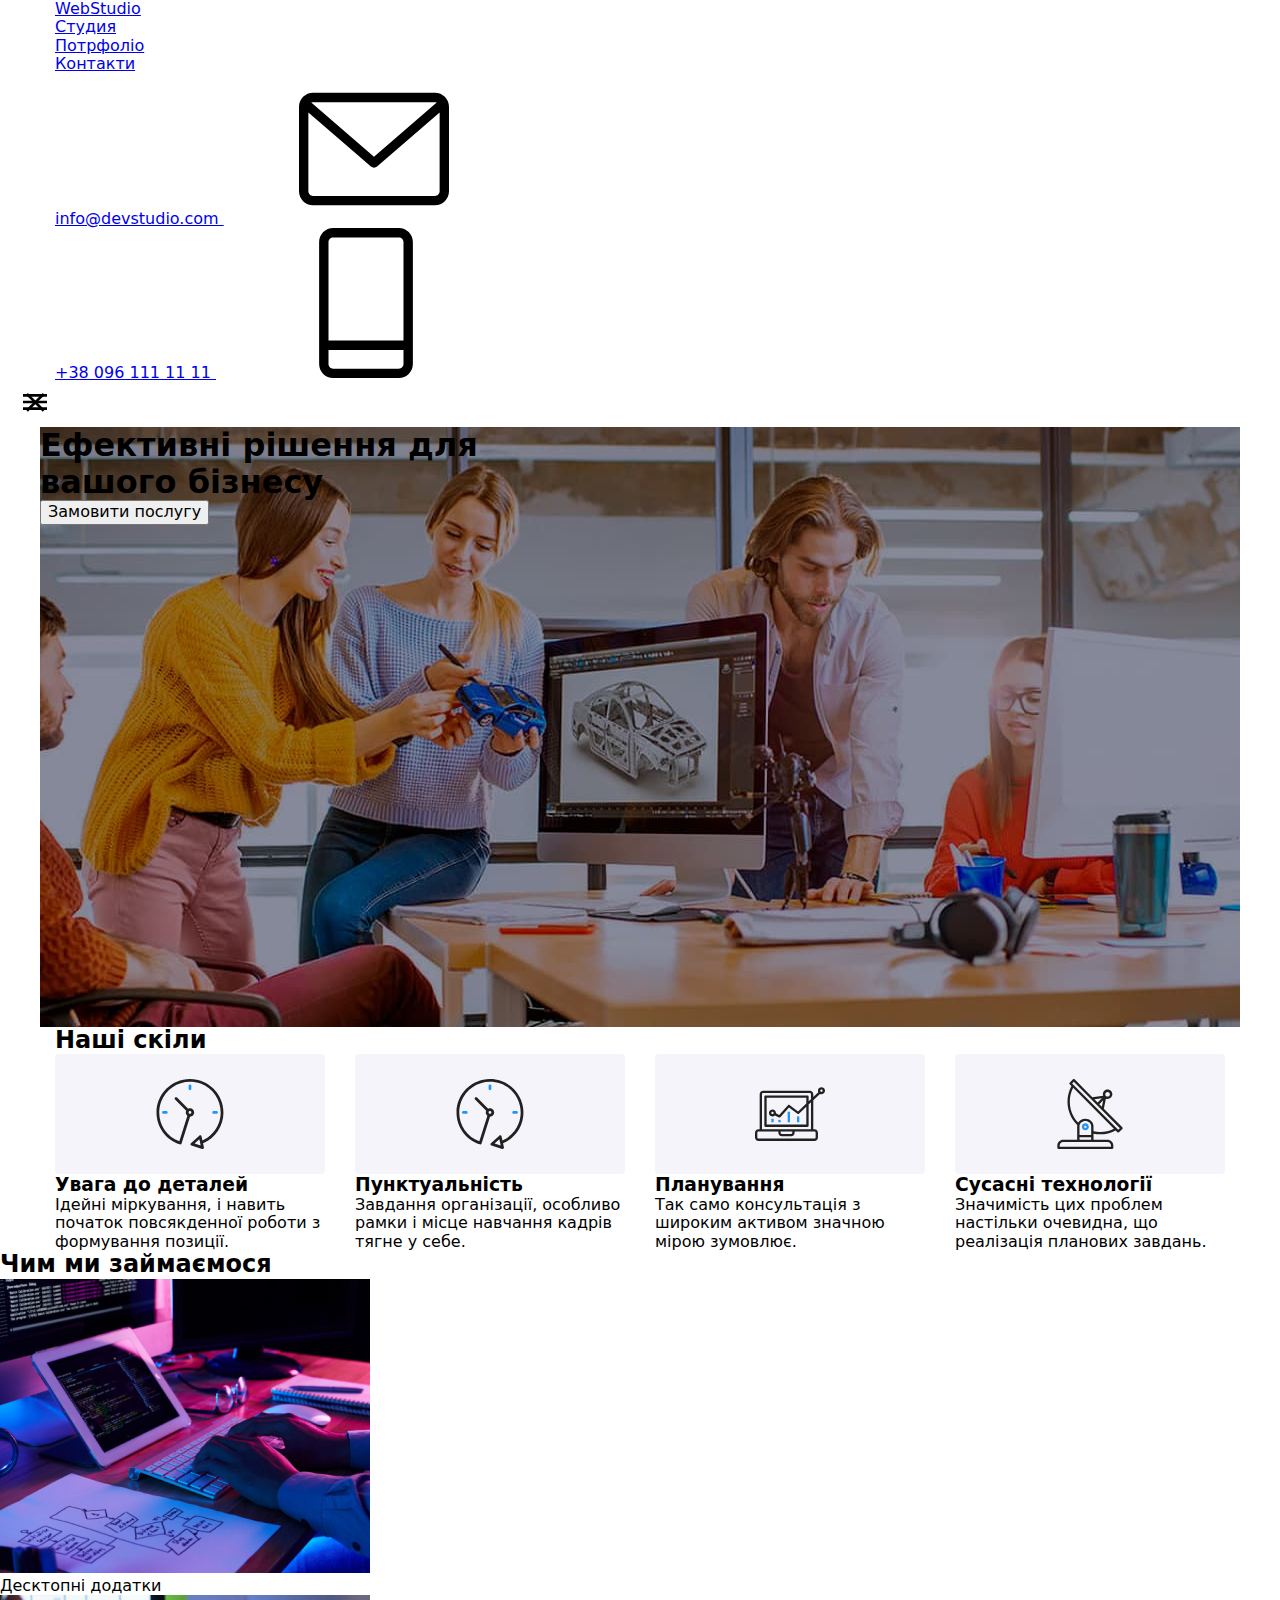
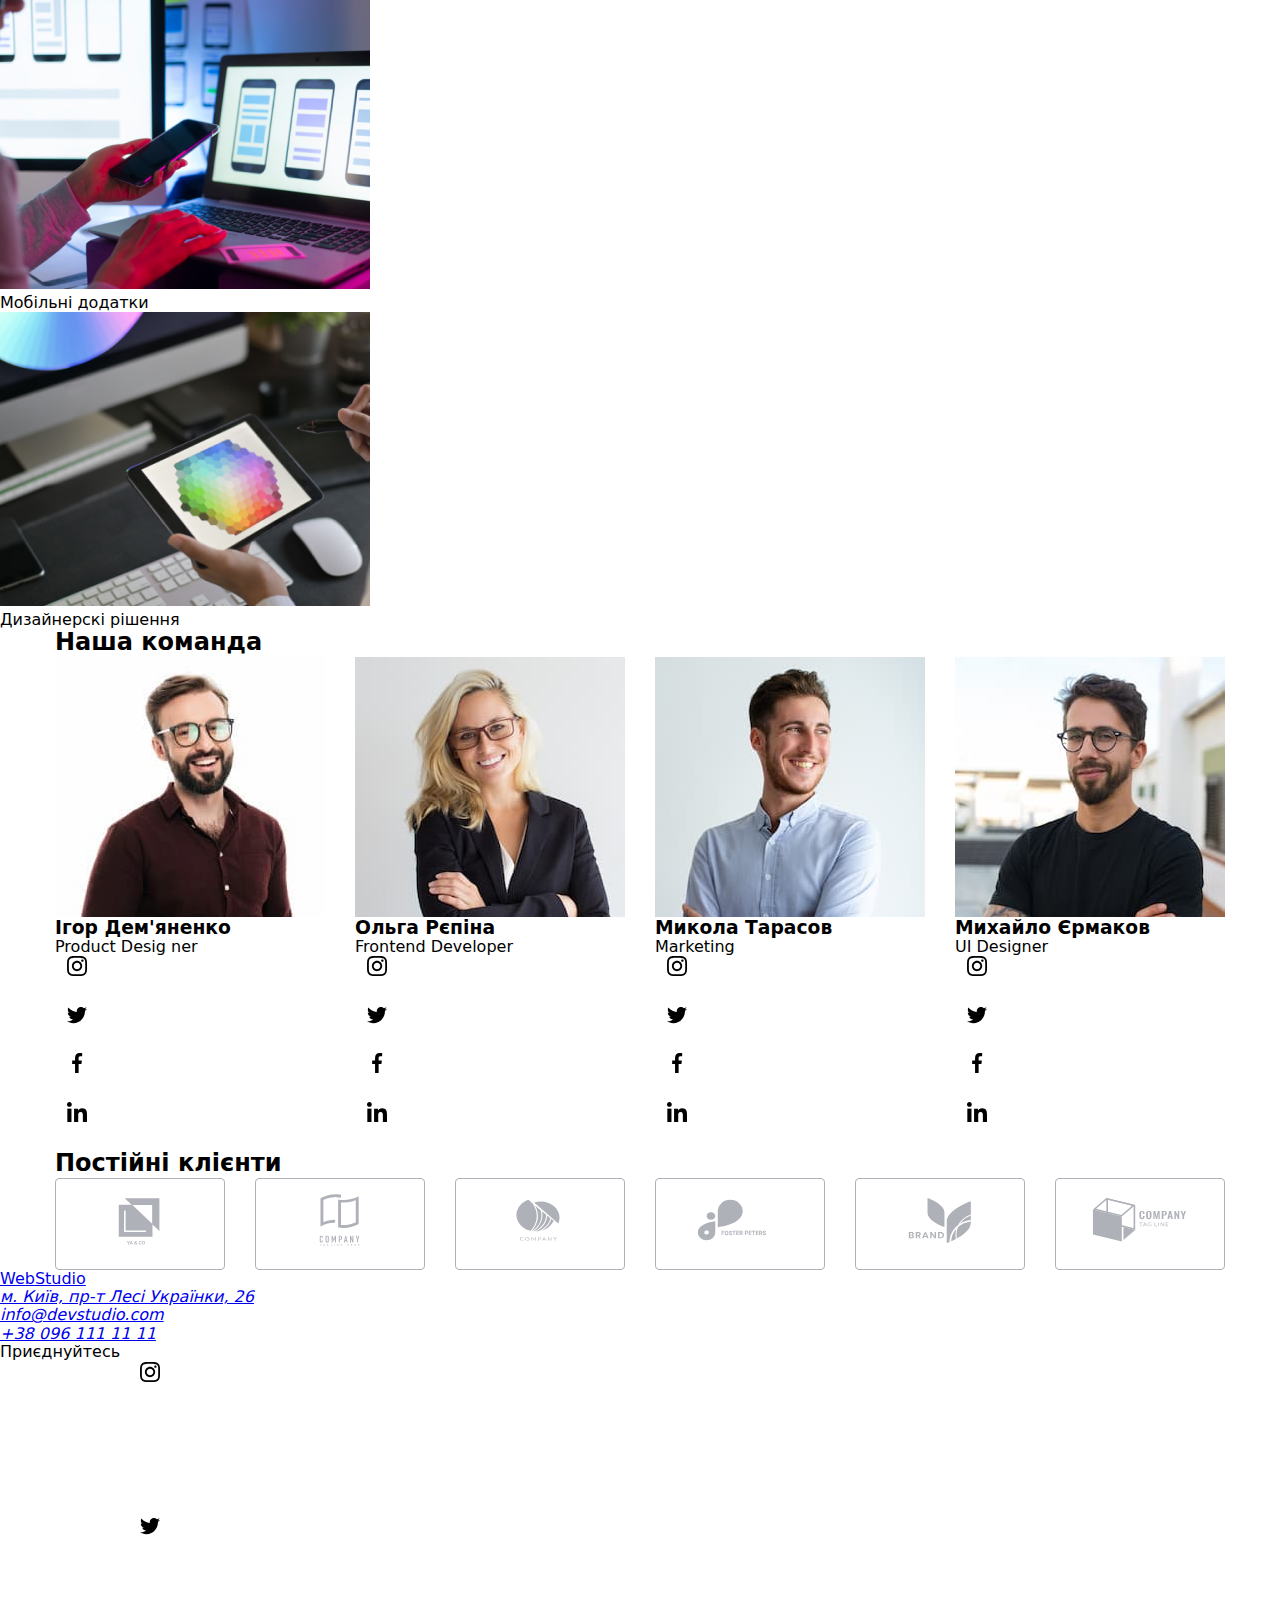
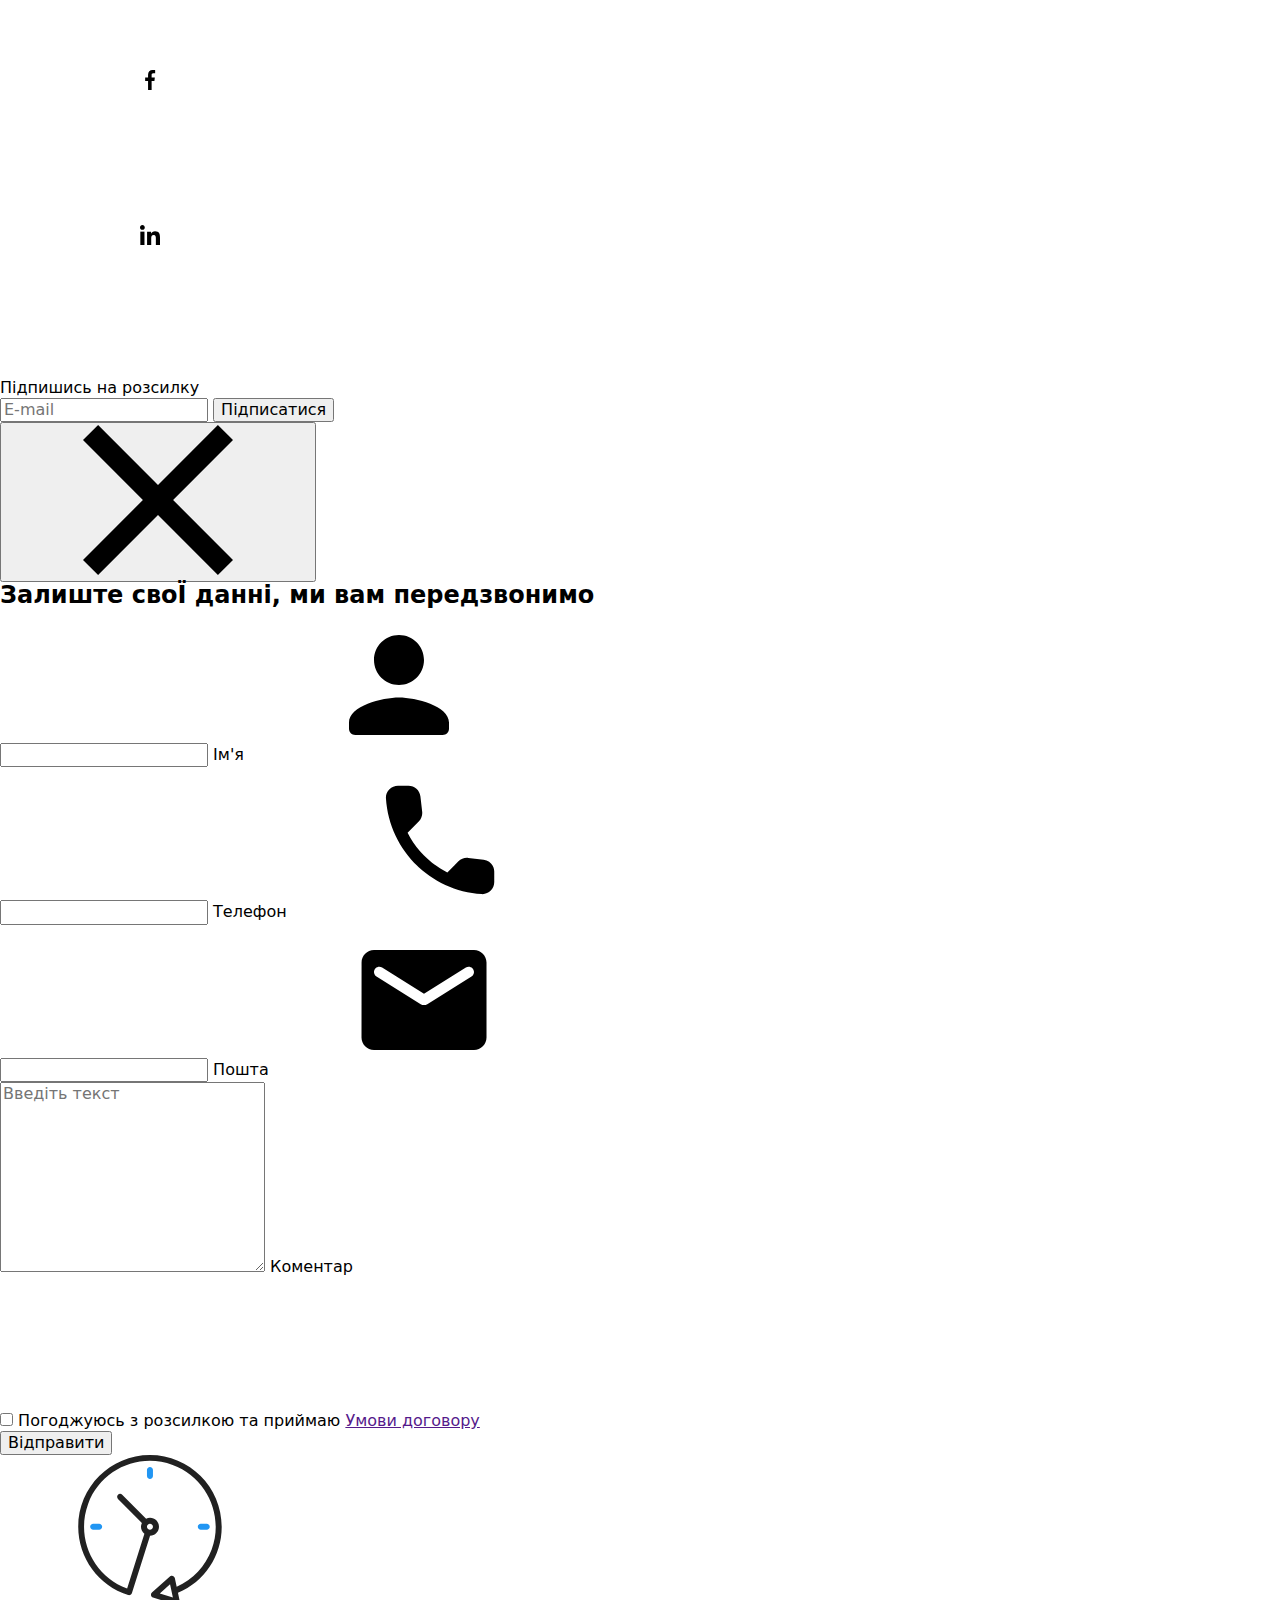
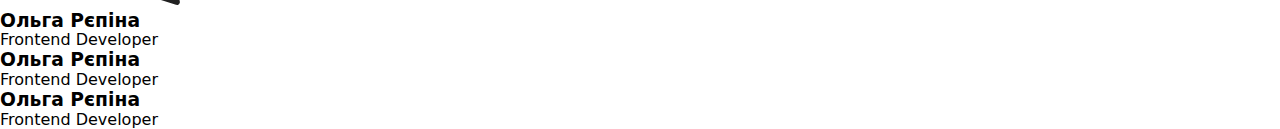
==== commit ec63246a: "hw8" ====
--- a/index.html
+++ b/index.html
@@ -19,8 +19,8 @@
   </head>
   <body>
     <!--Header-->
-    <header class="container">
-      <div class="container">
+    <header class="index-container">
+      <div class="">
         <!--================ Navigation===================== -->
 
         <nav class="block flex">
@@ -60,12 +60,15 @@
             </a>
           </li>
         </ul>
-        <svg>
-          <use href="./images/sprite.svg#icon-burger"></use>
-          <use href="./images/sprite.svg#icon-cross"></use>
-        </svg>
       </div>
     </header>
+    <div class="header-btn">
+      <svg width="70" height="40" aria-label="Переключатель мобильгного меню">
+        <use class="icon-burger" href="./images/sprite.svg#icon-burger"></use>
+        <use class="icon-cross" href="./images/sprite.svg#icon-cross"></use>
+      </svg>
+    </div>
+
     <!--Main-->
     <main>
       <!==================bg==============================>
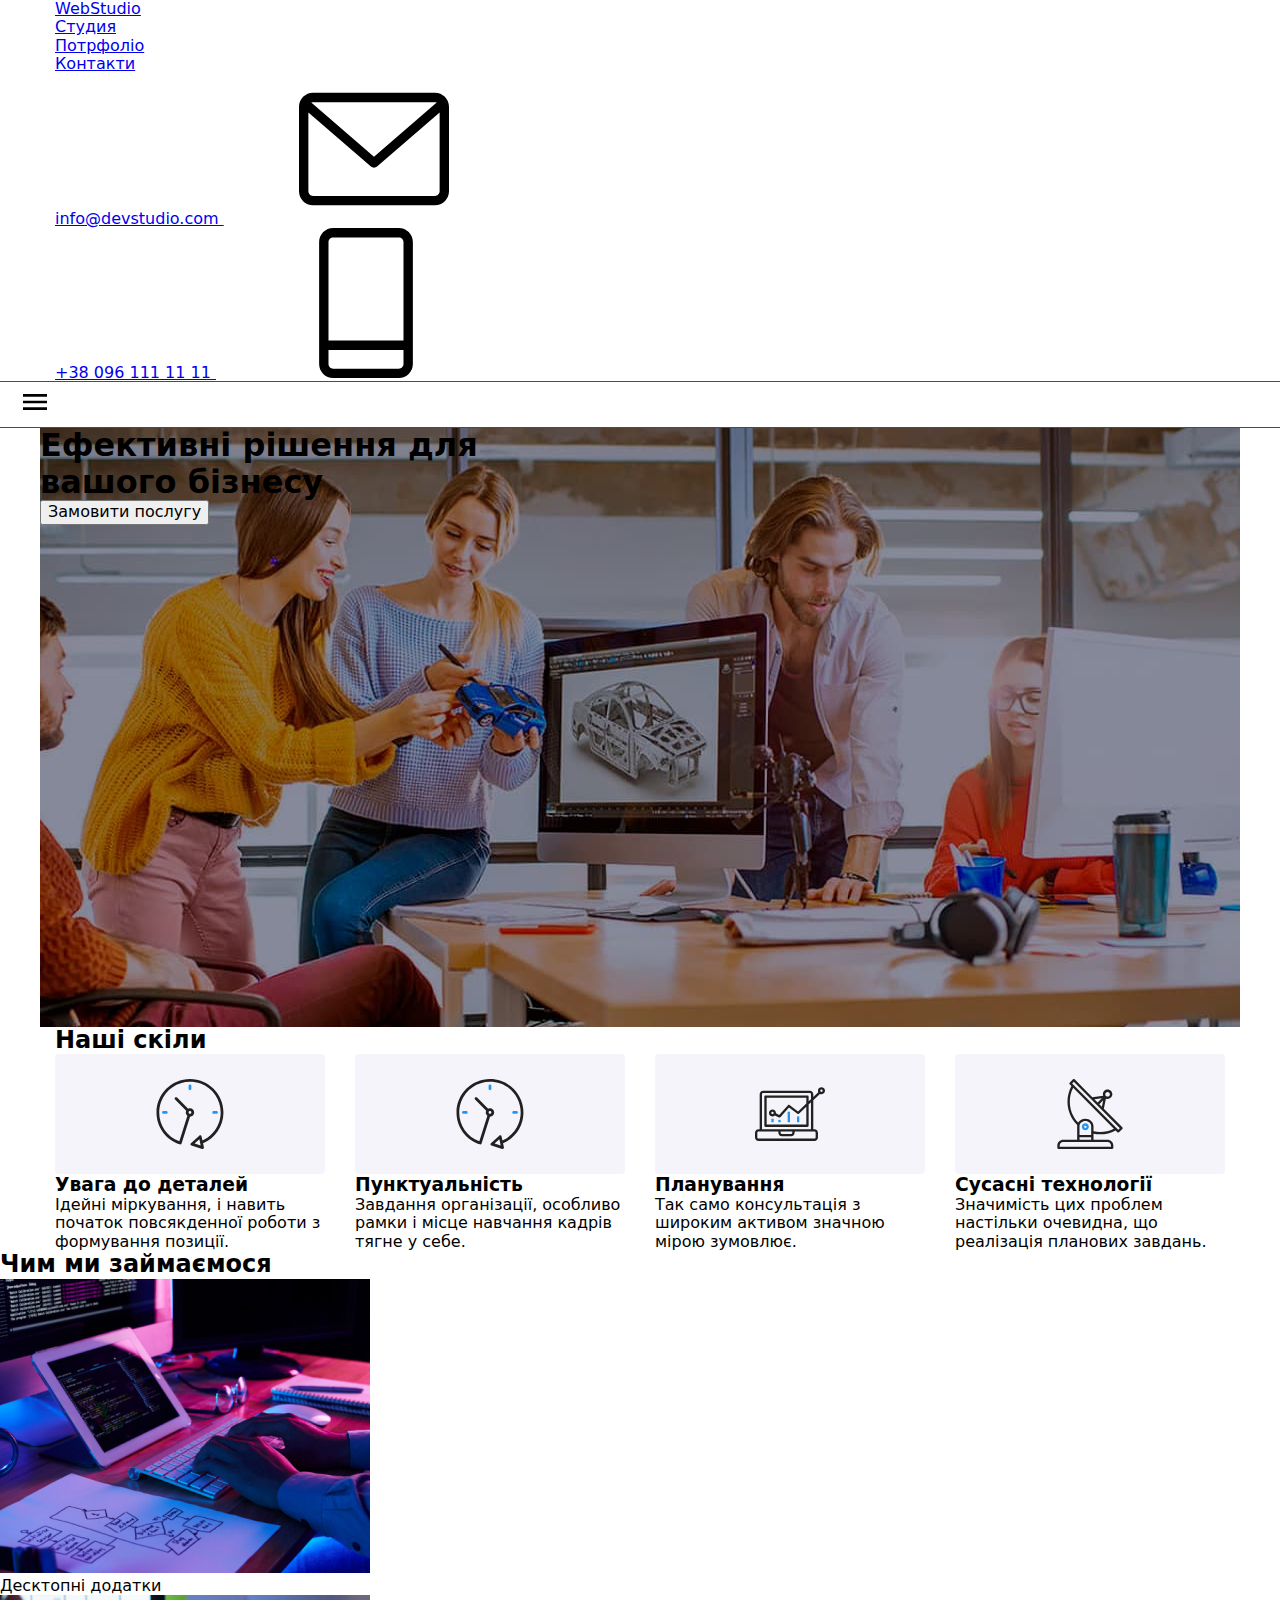
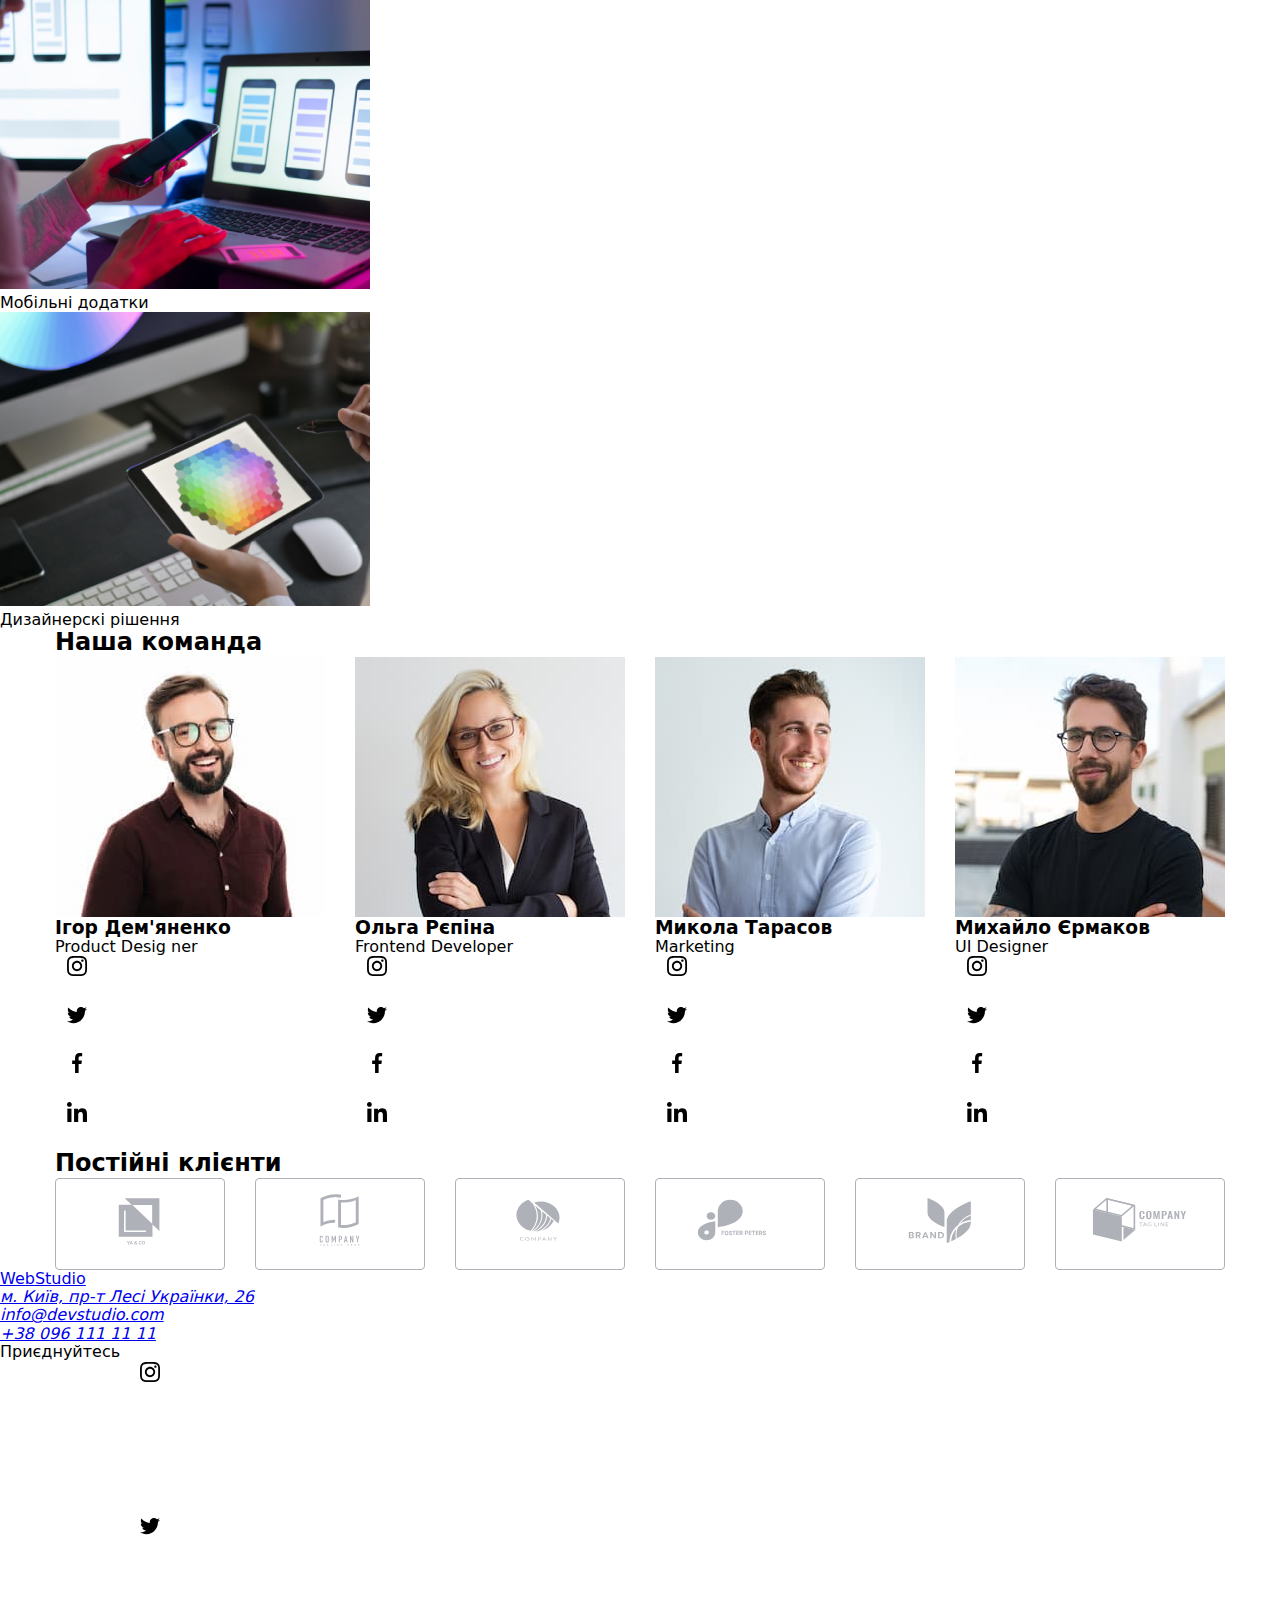
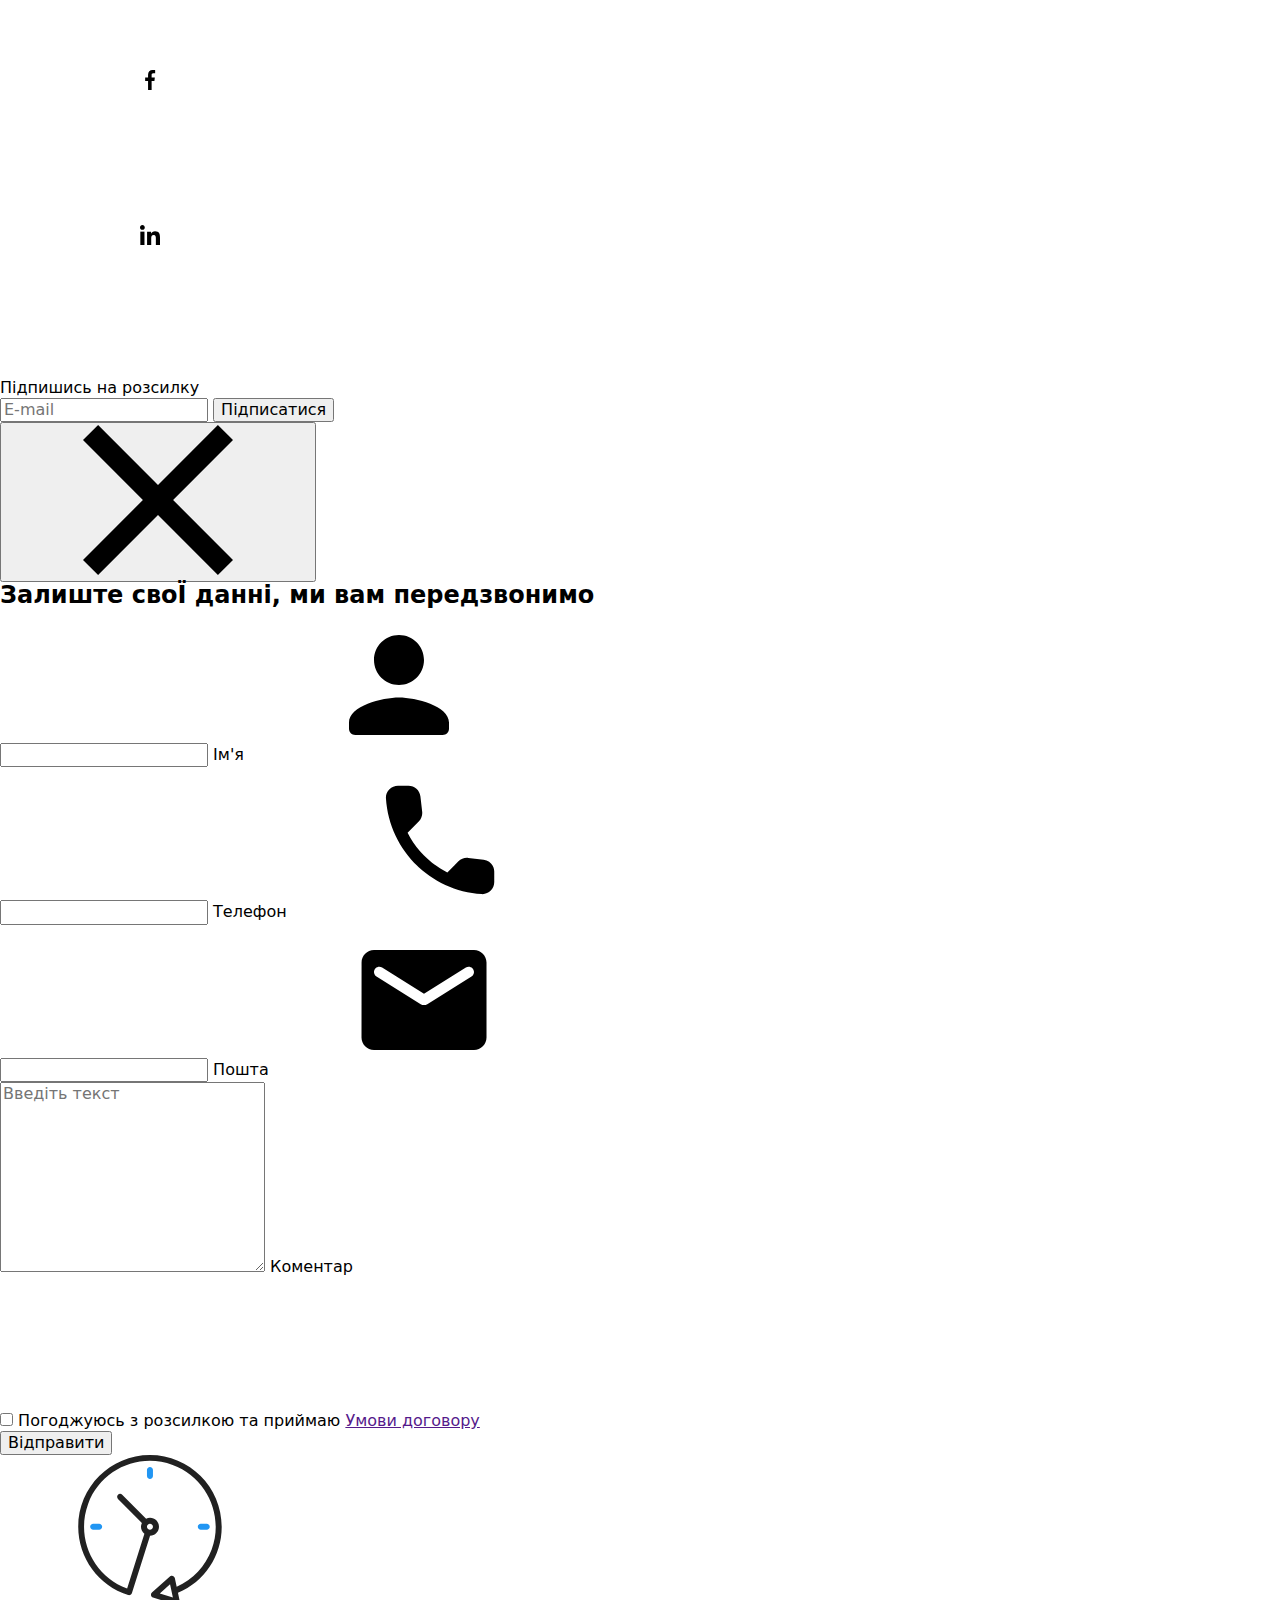
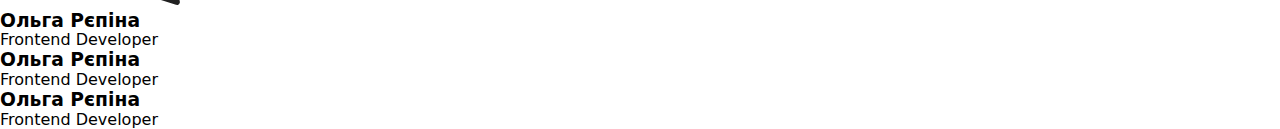
==== commit d71f023a: "hw8" ====
--- a/index.html
+++ b/index.html
@@ -15,7 +15,7 @@
       rel="stylesheet"
       href="https://cdnjs.cloudflare.com/ajax/libs/modern-normalize/1.1.0/modern-normalize.min.css"
     />
-    <link rel="stylesheet" href="css/main.min.css" />
+    <link rel="stylesheet" href="css/main.css" />
   </head>
   <body>
     <!--Header-->
@@ -74,21 +74,19 @@
       <!==================bg==============================>
 
       <section class="section">
-        <div class="hero-fon hero-container">
-          <div class="index-hero-fon">
-            <h1 class="hero-block__title">
-              Ефективні рішення для <br />
-              вашого бізнесу
-            </h1>
-
-            <button
-              data-modal-open
-              type="button"
-              class="button hero-block-button"
-            >
-              Замовити послугу
-            </button>
-          </div>
+        <div class="index-hero-fon hero-container">
+          <h1 class="hero-block__title">
+            Ефективні рішення для <br />
+            вашого бізнесу
+          </h1>
+
+          <button
+            data-modal-open
+            type="button"
+            class="button hero-block-button"
+          >
+            Замовити послугу
+          </button>
         </div>
       </section>
 
--- a/css/main.css
+++ b/css/main.css
@@ -0,0 +1,333 @@
+*,
+*::before,
+*::after {
+  box-sizing: inherit;
+}
+
+html {
+  box-sizing: border-box;
+}
+
+h1,
+h2,
+h3,
+h4,
+p {
+  margin: 0;
+}
+
+ul,
+ol {
+  list-style: none;
+  padding: 0;
+  margin: 0;
+}
+
+.index-container {
+  padding-left: 15px;
+  padding-right: 15px;
+  margin-left: auto;
+  margin-right: auto;
+}
+@media screen and (min-width: 480px) {
+  .index-container {
+    width: 480px;
+  }
+}
+@media screen and (min-width: 768px) {
+  .index-container {
+    width: 768px;
+  }
+}
+@media screen and (min-width: 1200px) {
+  .index-container {
+    width: 1200px;
+  }
+}
+
+:root {
+  --primary-text-color: #757575;
+  --title-text-color: #212121;
+  --accent-text-color: #2196f3;
+  --primary-white-color: #ffffff;
+  --ptimary-heroy-color: #c4c4c4;
+  --background-button: #f5f4fa;
+  --primary-footer-color: #2f303a;
+  --primary-icon-color: #afb1b8;
+}
+
+.header-btn {
+  display: inline-flex;
+  margin: 0;
+  padding: 0;
+  border: none;
+  background-color: transparent;
+  outline: 1px solid red;
+}
+
+.icon-cross {
+  display: none;
+  background-color: red;
+}
+
+.icon-cross {
+  fill: red;
+  width: 100px;
+}
+
+.menu-button {
+  display: block;
+  margin: 40px;
+}
+
+.section {
+  margin-left: auto;
+  margin-right: auto;
+}
+
+.hero-container {
+  margin-left: auto;
+  margin-right: auto;
+}
+@media screen and (min-width: 480px) {
+  .hero-container {
+    width: 480px;
+  }
+}
+@media screen and (min-width: 768px) {
+  .hero-container {
+    width: 768px;
+  }
+}
+@media screen and (min-width: 1200px) {
+  .hero-container {
+    width: 1200px;
+  }
+}
+@media screen and (min-width: 1600px) {
+  .hero-container {
+    width: 1600px;
+  }
+}
+
+.index-hero-fon {
+  background-image: url(../../images/bg-foto.jpg);
+  max-width: 100%;
+  height: 600px;
+  background-position: center;
+}
+
+.header-btn {
+  display: block;
+  margin: 0;
+  padding: 0;
+  border: none;
+  background-color: transparent;
+  outline: 1px solid red;
+}
+
+.icon-cross {
+  display: none;
+  background-color: red;
+}
+
+.section {
+  margin-left: auto;
+  margin-right: auto;
+}
+
+.index-skills__frame {
+  display: flex;
+  align-items: center;
+  justify-content: center;
+  background-color: var(--background-button);
+  border-radius: 4px;
+}
+
+.index-skills__ul {
+  display: grid;
+}
+@media screen and (min-width: 480px) {
+  .index-skills__ul {
+    width: 450px;
+  }
+  .index-skills__ul .index-skills__frame {
+    width: 450px;
+    height: 120px;
+  }
+}
+@media screen and (min-width: 768px) {
+  .index-skills__ul {
+    width: 738px;
+    grid-template-columns: repeat(2, 1fr);
+    -moz-column-gap: 30px;
+         column-gap: 30px;
+  }
+  .index-skills__ul .index-skills__frame {
+    width: 354px;
+    height: 120px;
+  }
+}
+@media screen and (min-width: 1200px) {
+  .index-skills__ul {
+    width: 1170px;
+    grid-template-columns: repeat(4, 1fr);
+  }
+  .index-skills__ul .index-skills__frame {
+    width: 270px;
+    height: 120px;
+  }
+  .index-skills__ul .index-skills__frame {
+    width: 270px;
+    height: 120px;
+  }
+}
+.index-skills__ul__item {
+  display: flex;
+  flex-direction: column;
+  align-items: center;
+}
+@media screen and (min-width: 768px) {
+  .index-skills__ul__item {
+    width: 100%/2;
+  }
+}
+@media screen and (min-width: 1200px) {
+  .index-skills__ul__item {
+    width: 100%/4;
+  }
+}
+.index-skills__ul__item__frame {
+  display: flex;
+  justify-content: center;
+  align-items: center;
+  background-color: var(--background-button);
+  border-radius: 4px;
+}
+@media screen and (min-width: 480px) {
+  .index-skills__ul__item__frame {
+    width: 450px;
+    height: 120px;
+  }
+}
+@media screen and (min-width: 768px) {
+  .index-skills__ul__item__frame {
+    width: 354px;
+    height: 120px;
+  }
+}
+@media screen and (min-width: 1200px) {
+  .index-skills__ul__item__frame {
+    width: 270px;
+    height: 120px;
+  }
+}
+
+.social-icon {
+  width: 44px;
+  height: 44px;
+}
+
+.employee-list {
+  display: grid;
+}
+@media screen and (max-width: 480px) {
+  .employee-list {
+    max-width: 450px;
+  }
+}
+@media screen and (min-width: 480px) {
+  .employee-list {
+    width: 450px;
+  }
+}
+@media screen and (min-width: 768px) {
+  .employee-list {
+    width: 738px;
+    grid-template-columns: repeat(2, 1fr);
+    -moz-column-gap: 30px;
+         column-gap: 30px;
+    row-gap: 30px;
+  }
+  .employee-list .employee-list__thumb {
+    width: 354px;
+    height: 374px;
+  }
+}
+@media screen and (min-width: 1200px) {
+  .employee-list {
+    width: 1170px;
+    grid-template-columns: repeat(4, 1fr);
+    -moz-column-gap: 30px;
+         column-gap: 30px;
+  }
+  .employee-list .employee-list__thumb {
+    width: 270px;
+    height: 260px;
+  }
+}
+
+.employee-list .employee-list__img-view {
+  width: 100%;
+  height: 100%;
+}
+
+.client-svg {
+  fill: var(--primary-icon-color);
+  width: 106px;
+  height: 60px;
+}
+
+.main-clients__list {
+  border: 1px solid var(--primary-icon-color);
+  border-radius: 4px;
+  justify-content: center;
+  align-items: center;
+  display: flex;
+}
+
+.main-clients {
+  display: grid;
+  -moz-column-gap: 30px;
+       column-gap: 30px;
+  row-gap: 30px;
+}
+@media screen and (max-width: 479px) {
+  .main-clients {
+    grid-template-columns: repeat(2, 1fr);
+  }
+  .main-clients .main-clients__list {
+    max-width: 210px;
+    height: 92px;
+  }
+}
+@media screen and (min-width: 480px) {
+  .main-clients {
+    width: 450px;
+    grid-template-columns: repeat(2, 1fr);
+  }
+  .main-clients .main-clients__list {
+    width: 210px;
+    height: 92px;
+  }
+}
+@media screen and (min-width: 768px) {
+  .main-clients {
+    width: 738px;
+    grid-template-columns: repeat(3, 1fr);
+  }
+  .main-clients .main-clients__list {
+    width: 226px;
+    height: 92px;
+  }
+}
+@media screen and (min-width: 1200px) {
+  .main-clients {
+    width: 1170px;
+    grid-template-columns: repeat(6, 1fr);
+  }
+  .main-clients .main-clients__list {
+    width: 170px;
+    height: 92px;
+  }
+}/*# sourceMappingURL=main.css.map */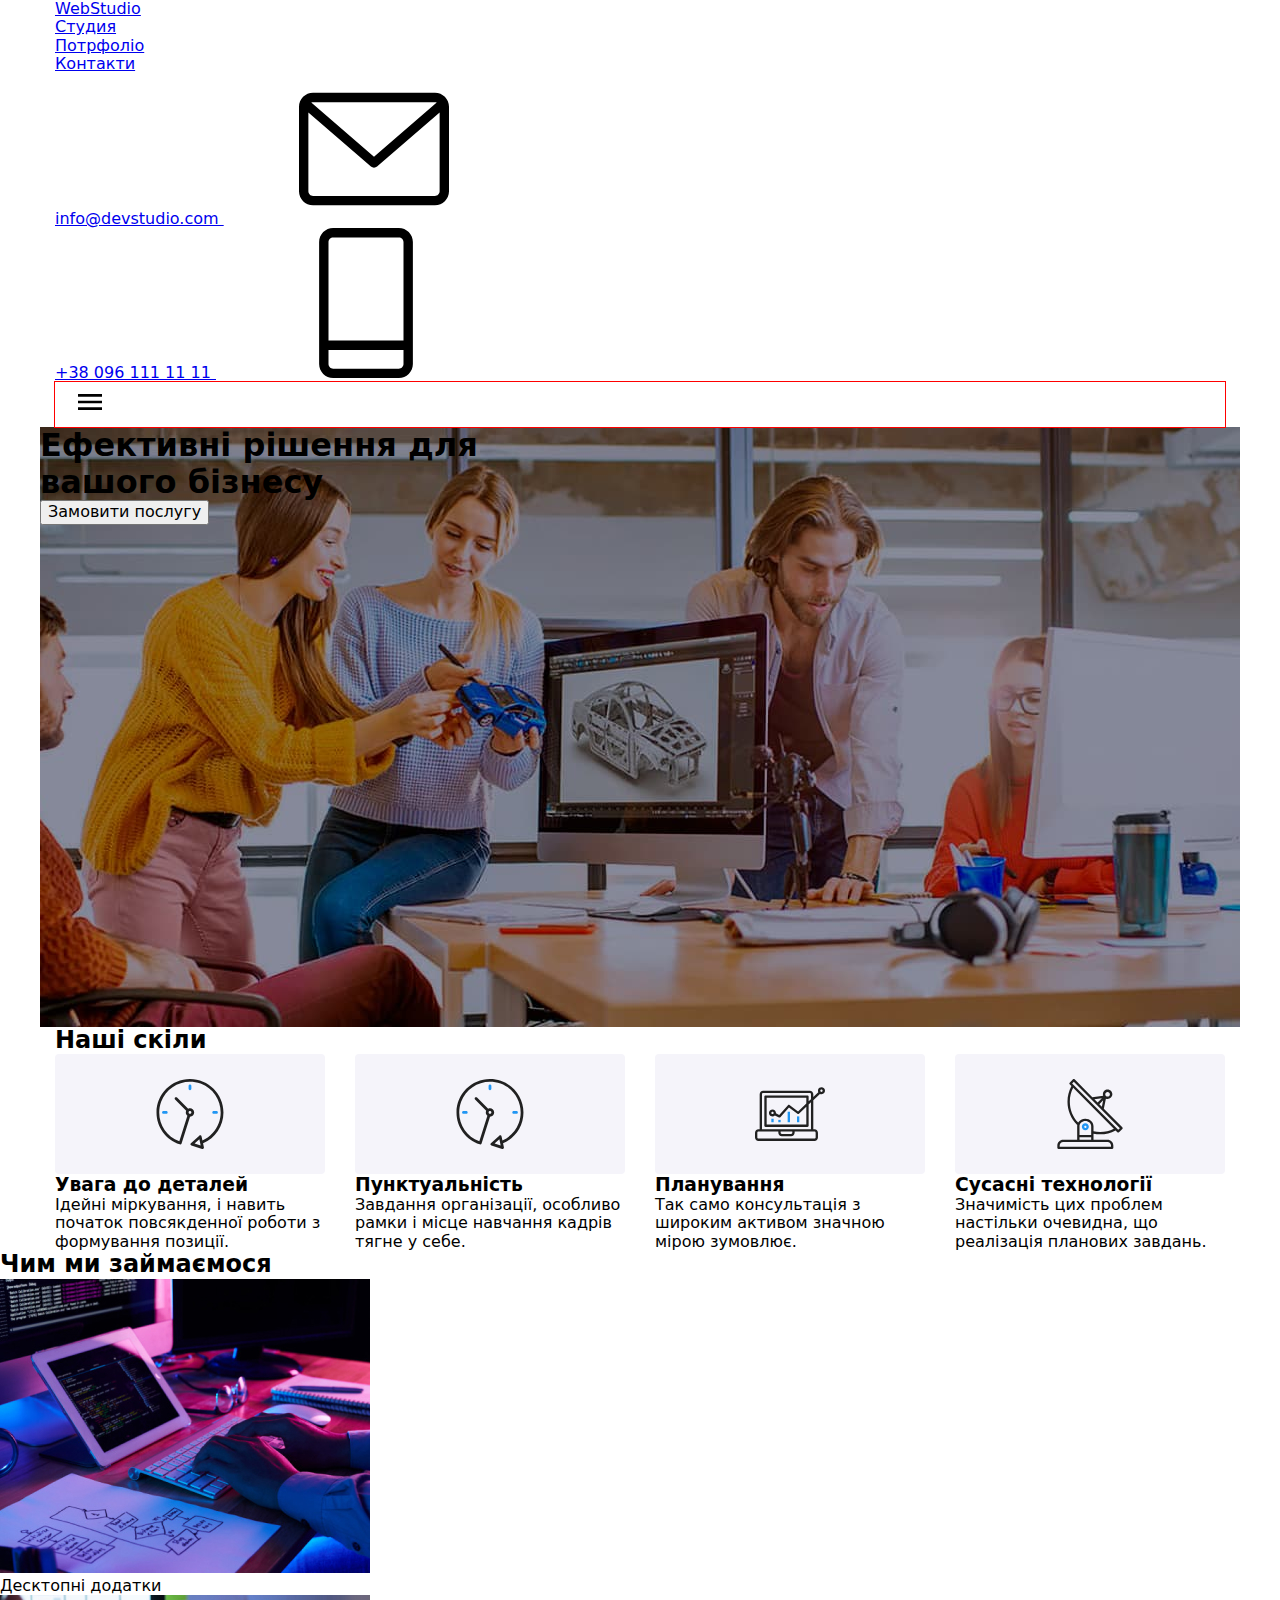
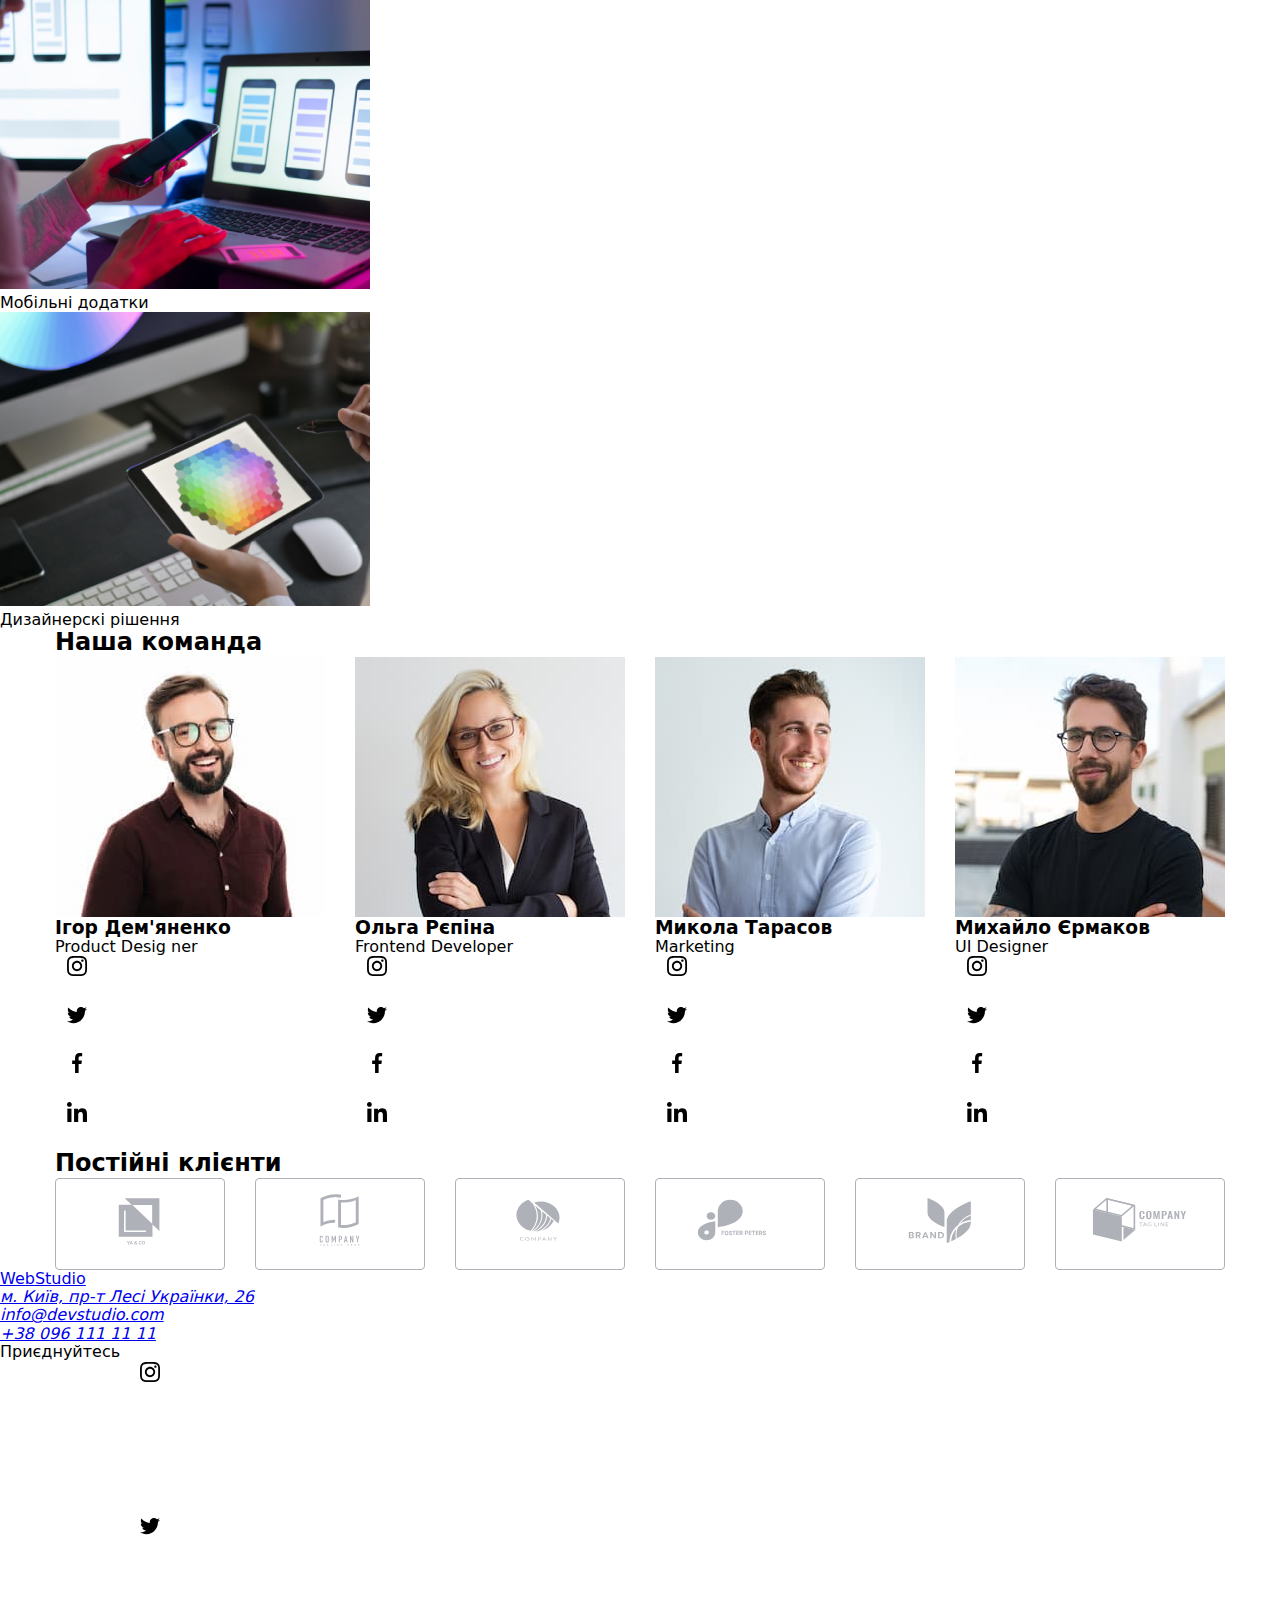
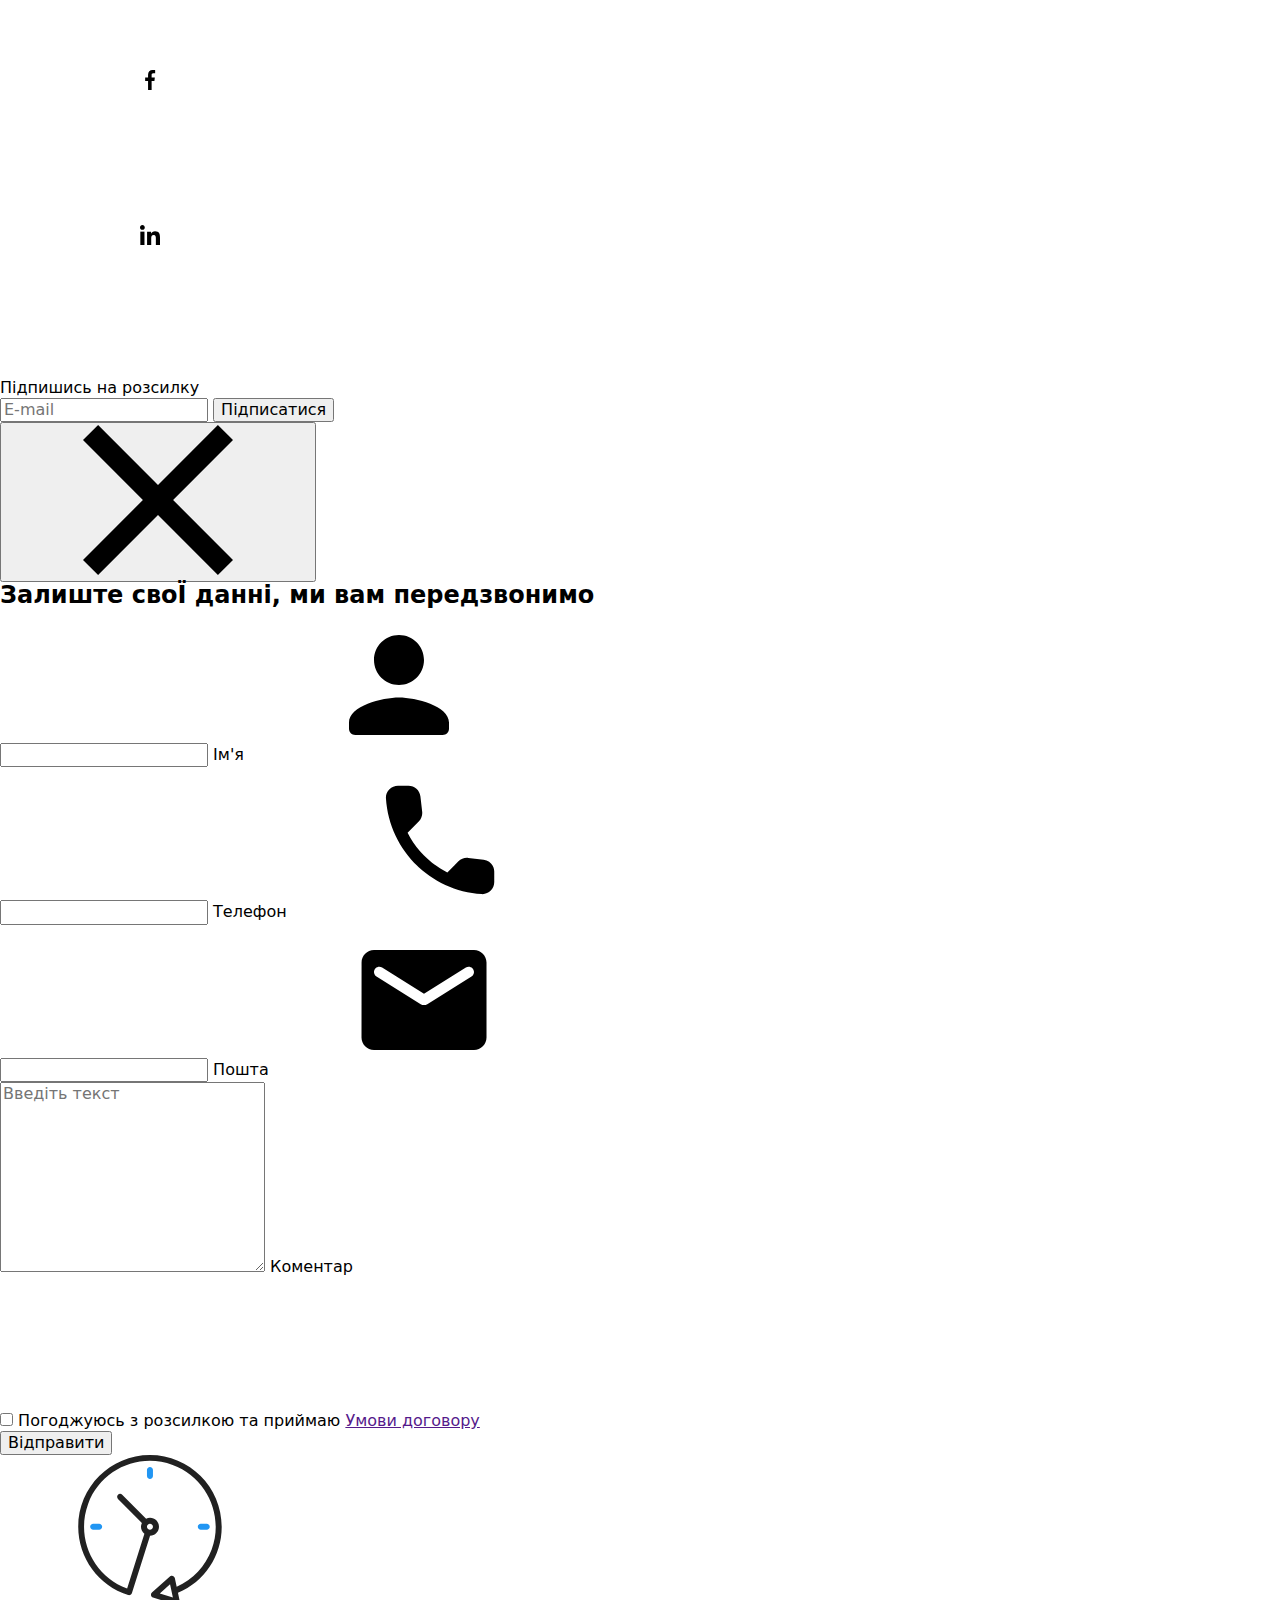
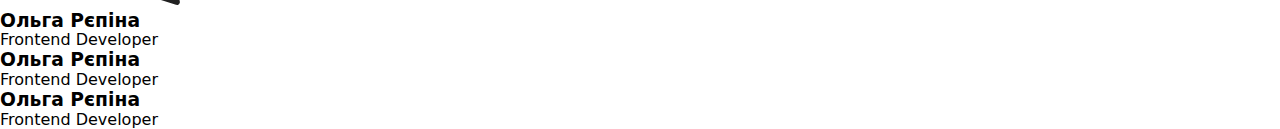
==== commit 68400c6e: "hw8" ====
--- a/index.html
+++ b/index.html
@@ -15,59 +15,55 @@
       rel="stylesheet"
       href="https://cdnjs.cloudflare.com/ajax/libs/modern-normalize/1.1.0/modern-normalize.min.css"
     />
-    <link rel="stylesheet" href="css/main.css" />
+    <link rel="stylesheet" href="./css/main.min.css" />
   </head>
   <body>
     <!--Header-->
     <header class="index-container">
-      <div class="">
-        <!--================ Navigation===================== -->
-
-        <nav class="block flex">
-          <a class="logo link" href="./index.html">
-            <span class="logo__span">Web</span>Studio</a
-          >
-
-          <ul class="block__list nav flex">
-            <li>
-              <a href="./index.html" class="block__link current">Студия</a>
-            </li>
-            <li>
-              <a href="./portfolio.html" class="block__link">Потрфоліо</a>
-            </li>
-            <li>
-              <a href="./index-test.html" class="block__link">Контакти</a>
-            </li>
-          </ul>
-        </nav>
-        <!===================Autorizaciya====================== >
-        <ul class="block block__list autorizator">
-          <li class="block__item">
-            <a class="block__link flex-revers" href="mailto:info@devstudio.com"
-              >info@devstudio.com
-              <svg class="mailto-item">
-                <use href="./images/sprite.svg#icon-header-1"></use>
-              </svg>
-            </a>
+      <!--================ Navigation===================== -->
+
+      <nav class="block flex">
+        <a class="logo link" href="./index.html"> <span class="logo__span">Web</span>Studio</a>
+
+        <ul class="block__list nav flex">
+          <li>
+            <a href="./index.html" class="block__link current">Студия</a>
           </li>
-
-          <li class="block__item">
-            <a class="block__link flex-revers" href="tel:+380961111111"
-              >+38 096 111 11 11
-              <svg class="mailto-tel">
-                <use href="./images/sprite.svg#icon-header-2"></use>
-              </svg>
-            </a>
+          <li>
+            <a href="./portfolio.html" class="block__link">Потрфоліо</a>
+          </li>
+          <li>
+            <a href="./index-test.html" class="block__link">Контакти</a>
           </li>
         </ul>
+      </nav>
+      <!===================Autorizaciya====================== >
+      <ul class="block block__list autorizator">
+        <li class="block__item">
+          <a class="block__link flex-revers" href="mailto:info@devstudio.com"
+            >info@devstudio.com
+            <svg class="mailto-item">
+              <use href="./images/sprite.svg#icon-header-1"></use>
+            </svg>
+          </a>
+        </li>
+
+        <li class="block__item">
+          <a class="block__link flex-revers" href="tel:+380961111111"
+            >+38 096 111 11 11
+            <svg class="mailto-tel">
+              <use href="./images/sprite.svg#icon-header-2"></use>
+            </svg>
+          </a>
+        </li>
+      </ul>
+      <div class="header-btn">
+        <svg width="70" height="40" aria-label="Переключатель мобильгного меню">
+          <use class="icon-burger" href="./images/sprite.svg#icon-burger"></use>
+          <use class="icon-cross" href="./images/sprite.svg#icon-cross"></use>
+        </svg>
       </div>
     </header>
-    <div class="header-btn">
-      <svg width="70" height="40" aria-label="Переключатель мобильгного меню">
-        <use class="icon-burger" href="./images/sprite.svg#icon-burger"></use>
-        <use class="icon-cross" href="./images/sprite.svg#icon-cross"></use>
-      </svg>
-    </div>
 
     <!--Main-->
     <main>
@@ -80,11 +76,7 @@
             вашого бізнесу
           </h1>
 
-          <button
-            data-modal-open
-            type="button"
-            class="button hero-block-button"
-          >
+          <button data-modal-open type="button" class="button hero-block-button">
             Замовити послугу
           </button>
         </div>
@@ -105,8 +97,7 @@
               <h3 class="">Увага до деталей</h3>
 
               <p class="">
-                Ідейні міркування, і навить початок повсякденної роботи з
-                формування позиції.
+                Ідейні міркування, і навить початок повсякденної роботи з формування позиції.
               </p>
             </li>
 
@@ -118,8 +109,7 @@
               </div>
               <h3 class="">Пунктуальність</h3>
               <p class="">
-                Завдання організації, особливо рамки і місце навчання кадрів
-                тягне у себе.
+                Завдання організації, особливо рамки і місце навчання кадрів тягне у себе.
               </p>
             </li>
 
@@ -143,8 +133,7 @@
               </div>
               <h3 class="title-three">Сусасні технології</h3>
               <p class="block__pharagrap">
-                Значимість цих проблем настільки очевидна, що реалізація
-                планових завдань.
+                Значимість цих проблем настільки очевидна, що реалізація планових завдань.
               </p>
             </li>
           </ul>
@@ -156,34 +145,19 @@
           <h2 class="section-title">Чим ми займаємося</h2>
           <ul class="list flex our-work">
             <li class="item-our-work">
-              <img
-                class="img-view"
-                src="./images/scheme.jpg"
-                alt="scheme"
-                width="370"
-              />
+              <img class="img-view" src="./images/scheme.jpg" alt="scheme" width="370" />
               <div class="work__bg">
                 <p class="work__text">Десктопні додатки</p>
               </div>
             </li>
             <li class="item-our-work">
-              <img
-                class="img-view"
-                src="./images/app.jpg"
-                alt="app"
-                width="370"
-              />
+              <img class="img-view" src="./images/app.jpg" alt="app" width="370" />
               <div class="work__bg">
                 <p class="work__text">Мобільні додатки</p>
               </div>
             </li>
             <li class="item-our-work">
-              <img
-                class="img-view"
-                src="./images/tablet.jpg"
-                alt="tablet"
-                width="370"
-              />
+              <img class="img-view" src="./images/tablet.jpg" alt="tablet" width="370" />
               <div class="work__bg">
                 <p class="work__text">Дизайнерскі рішення</p>
               </div>
@@ -217,15 +191,8 @@
                       target="_blank"
                       rel="noopener"
                     >
-                      <svg
-                        lang="en"
-                        aria-label="instagram link"
-                        class="social-icon"
-                      >
-                        <use
-                          href="./images/sprite.svg#icon-instagram"
-                          height="20"
-                        ></use>
+                      <svg lang="en" aria-label="instagram link" class="social-icon">
+                        <use href="./images/sprite.svg#icon-instagram" height="20"></use>
                       </svg>
                     </a>
                   </li>
@@ -236,15 +203,8 @@
                       target="_blank"
                       rel="noopener"
                     >
-                      <svg
-                        lang="en"
-                        aria-label="twitter link"
-                        class="social-icon"
-                      >
-                        <use
-                          href="./images/sprite.svg#icon-twitter"
-                          height="20"
-                        ></use></svg
+                      <svg lang="en" aria-label="twitter link" class="social-icon">
+                        <use href="./images/sprite.svg#icon-twitter" height="20"></use></svg
                     ></a>
                   </li>
                   <li class="employee-network__list">
@@ -254,15 +214,8 @@
                       target="_blank"
                       rel="noopener"
                     >
-                      <svg
-                        lang="en"
-                        aria-label="facebook link"
-                        class="social-icon"
-                      >
-                        <use
-                          href="./images/sprite.svg#icon-facebook"
-                          height="20"
-                        ></use></svg
+                      <svg lang="en" aria-label="facebook link" class="social-icon">
+                        <use href="./images/sprite.svg#icon-facebook" height="20"></use></svg
                     ></a>
                   </li>
                   <li class="employee-network__list">
@@ -272,15 +225,8 @@
                       target="_blank"
                       rel="noopener"
                     >
-                      <svg
-                        lang="en"
-                        aria-label="linkedin link"
-                        class="social-icon"
-                      >
-                        <use
-                          href="./images/sprite.svg#icon-linkedin"
-                          height="20"
-                        ></use></svg
+                      <svg lang="en" aria-label="linkedin link" class="social-icon">
+                        <use href="./images/sprite.svg#icon-linkedin" height="20"></use></svg
                     ></a>
                   </li>
                 </ul>
@@ -307,15 +253,8 @@
                       target="_blank"
                       rel="noopener"
                     >
-                      <svg
-                        lang="en"
-                        aria-label="instagram link"
-                        class="social-icon"
-                      >
-                        <use
-                          href="./images/sprite.svg#icon-instagram"
-                          height="20"
-                        ></use>
+                      <svg lang="en" aria-label="instagram link" class="social-icon">
+                        <use href="./images/sprite.svg#icon-instagram" height="20"></use>
                       </svg>
                     </a>
                   </li>
@@ -326,15 +265,8 @@
                       target="_blank"
                       rel="noopener"
                     >
-                      <svg
-                        lang="en"
-                        aria-label="twitter link"
-                        class="social-icon"
-                      >
-                        <use
-                          href="./images/sprite.svg#icon-twitter"
-                          height="20"
-                        ></use></svg
+                      <svg lang="en" aria-label="twitter link" class="social-icon">
+                        <use href="./images/sprite.svg#icon-twitter" height="20"></use></svg
                     ></a>
                   </li>
                   <li>
@@ -344,15 +276,8 @@
                       target="_blank"
                       rel="noopener"
                     >
-                      <svg
-                        lang="en"
-                        aria-label="facebook link"
-                        class="social-icon"
-                      >
-                        <use
-                          href="./images/sprite.svg#icon-facebook"
-                          height="20"
-                        ></use></svg
+                      <svg lang="en" aria-label="facebook link" class="social-icon">
+                        <use href="./images/sprite.svg#icon-facebook" height="20"></use></svg
                     ></a>
                   </li>
                   <li>
@@ -362,15 +287,8 @@
                       target="_blank"
                       rel="noopener"
                     >
-                      <svg
-                        lang="en"
-                        aria-label="linkedin link"
-                        class="social-icon"
-                      >
-                        <use
-                          href="./images/sprite.svg#icon-linkedin"
-                          height="20"
-                        ></use></svg
+                      <svg lang="en" aria-label="linkedin link" class="social-icon">
+                        <use href="./images/sprite.svg#icon-linkedin" height="20"></use></svg
                     ></a>
                   </li>
                 </ul>
@@ -397,15 +315,8 @@
                     target="_blank"
                     rel="noopener"
                   >
-                    <svg
-                      lang="en"
-                      aria-label="instagram link"
-                      class="social-icon"
-                    >
-                      <use
-                        href="./images/sprite.svg#icon-instagram"
-                        height="20"
-                      ></use>
+                    <svg lang="en" aria-label="instagram link" class="social-icon">
+                      <use href="./images/sprite.svg#icon-instagram" height="20"></use>
                     </svg>
                   </a>
                 </li>
@@ -416,15 +327,8 @@
                     target="_blank"
                     rel="noopener"
                   >
-                    <svg
-                      lang="en"
-                      aria-label="twitter link"
-                      class="social-icon"
-                    >
-                      <use
-                        href="./images/sprite.svg#icon-twitter"
-                        height="20"
-                      ></use></svg
+                    <svg lang="en" aria-label="twitter link" class="social-icon">
+                      <use href="./images/sprite.svg#icon-twitter" height="20"></use></svg
                   ></a>
                 </li>
                 <li>
@@ -434,15 +338,8 @@
                     target="_blank"
                     rel="noopener"
                   >
-                    <svg
-                      lang="en"
-                      aria-label="facebook link"
-                      class="social-icon"
-                    >
-                      <use
-                        href="./images/sprite.svg#icon-facebook"
-                        height="20"
-                      ></use></svg
+                    <svg lang="en" aria-label="facebook link" class="social-icon">
+                      <use href="./images/sprite.svg#icon-facebook" height="20"></use></svg
                   ></a>
                 </li>
                 <li>
@@ -452,15 +349,8 @@
                     target="_blank"
                     rel="noopener"
                   >
-                    <svg
-                      lang="en"
-                      aria-label="linkedin link"
-                      class="social-icon"
-                    >
-                      <use
-                        href="./images/sprite.svg#icon-linkedin"
-                        height="20"
-                      ></use></svg
+                    <svg lang="en" aria-label="linkedin link" class="social-icon">
+                      <use href="./images/sprite.svg#icon-linkedin" height="20"></use></svg
                   ></a>
                 </li>
               </ul>
@@ -486,15 +376,8 @@
                     target="_blank"
                     rel="noopener"
                   >
-                    <svg
-                      lang="en"
-                      aria-label="instagram link"
-                      class="social-icon"
-                    >
-                      <use
-                        href="./images/sprite.svg#icon-instagram"
-                        height="20"
-                      ></use>
+                    <svg lang="en" aria-label="instagram link" class="social-icon">
+                      <use href="./images/sprite.svg#icon-instagram" height="20"></use>
                     </svg>
                   </a>
                 </li>
@@ -505,15 +388,8 @@
                     target="_blank"
                     rel="noopener"
                   >
-                    <svg
-                      lang="en"
-                      aria-label="twitter link"
-                      class="social-icon"
-                    >
-                      <use
-                        href="./images/sprite.svg#icon-twitter"
-                        height="20"
-                      ></use></svg
+                    <svg lang="en" aria-label="twitter link" class="social-icon">
+                      <use href="./images/sprite.svg#icon-twitter" height="20"></use></svg
                   ></a>
                 </li>
                 <li>
@@ -523,15 +399,8 @@
                     target="_blank"
                     rel="noopener"
                   >
-                    <svg
-                      lang="en"
-                      aria-label="facebook link"
-                      class="social-icon"
-                    >
-                      <use
-                        href="./images/sprite.svg#icon-facebook"
-                        height="20"
-                      ></use></svg
+                    <svg lang="en" aria-label="facebook link" class="social-icon">
+                      <use href="./images/sprite.svg#icon-facebook" height="20"></use></svg
                   ></a>
                 </li>
                 <li>
@@ -541,15 +410,8 @@
                     target="_blank"
                     rel="noopener"
                   >
-                    <svg
-                      lang="en"
-                      aria-label="linkedin link"
-                      class="social-icon"
-                    >
-                      <use
-                        href="./images/sprite.svg#icon-linkedin"
-                        height="20"
-                      ></use></svg
+                    <svg lang="en" aria-label="linkedin link" class="social-icon">
+                      <use href="./images/sprite.svg#icon-linkedin" height="20"></use></svg
                   ></a>
                 </li>
               </ul>
@@ -618,9 +480,7 @@
     <footer class="footer">
       <div class="footer-flex container">
         <div class="footer-1">
-          <a href="./index.html" class="footer-logo">
-            <span class="logo-span">Web</span>Studio</a
-          >
+          <a href="./index.html" class="footer-logo"> <span class="logo-span">Web</span>Studio</a>
           <address class="address">
             <ul class="footer-ul list">
               <li class="footer-item">
@@ -633,14 +493,10 @@
                 >
               </li>
               <li class="footer-item">
-                <a class="footer-contact" href="mailto:info@devstudio.com"
-                  >info@devstudio.com</a
-                >
+                <a class="footer-contact" href="mailto:info@devstudio.com">info@devstudio.com</a>
               </li>
               <li class="footer-item">
-                <a class="footer-contact" href="tel:+380961111111"
-                  >+38 096 111 11 11</a
-                >
+                <a class="footer-contact" href="tel:+380961111111">+38 096 111 11 11</a>
               </li>
             </ul>
           </address>
@@ -656,15 +512,8 @@
                 target="_blank"
                 rel="noopener"
               >
-                <svg
-                  lang="en"
-                  aria-label="instagram link"
-                  class="social-icon-footer"
-                >
-                  <use
-                    href="./images/sprite.svg#icon-instagram"
-                    height="20"
-                  ></use>
+                <svg lang="en" aria-label="instagram link" class="social-icon-footer">
+                  <use href="./images/sprite.svg#icon-instagram" height="20"></use>
                 </svg>
               </a>
             </li>
@@ -675,15 +524,8 @@
                 target="_blank"
                 rel="noopener"
               >
-                <svg
-                  lang="en"
-                  aria-label="twitter link"
-                  class="social-icon-footer"
-                >
-                  <use
-                    href="./images/sprite.svg#icon-twitter"
-                    height="20"
-                  ></use></svg
+                <svg lang="en" aria-label="twitter link" class="social-icon-footer">
+                  <use href="./images/sprite.svg#icon-twitter" height="20"></use></svg
               ></a>
             </li>
             <li>
@@ -693,15 +535,8 @@
                 target="_blank"
                 rel="noopener"
               >
-                <svg
-                  lang="en"
-                  aria-label="facebook link"
-                  class="social-icon-footer"
-                >
-                  <use
-                    href="./images/sprite.svg#icon-facebook"
-                    height="20"
-                  ></use></svg
+                <svg lang="en" aria-label="facebook link" class="social-icon-footer">
+                  <use href="./images/sprite.svg#icon-facebook" height="20"></use></svg
               ></a>
             </li>
             <li>
@@ -711,15 +546,8 @@
                 target="_blank"
                 rel="noopener"
               >
-                <svg
-                  lang="en"
-                  aria-label="linkedin link"
-                  class="social-icon-footer"
-                >
-                  <use
-                    href="./images/sprite.svg#icon-linkedin"
-                    height="20"
-                  ></use></svg
+                <svg lang="en" aria-label="linkedin link" class="social-icon-footer">
+                  <use href="./images/sprite.svg#icon-linkedin" height="20"></use></svg
               ></a>
             </li>
           </ul>
@@ -729,9 +557,7 @@
           <p class="comin-title">Підпишись на розсилку</p>
           <form>
             <input type="email" class="footer-form-item" placeholder="E-mail" />
-            <button submit class="link footer-form-link" type="button">
-              Підписатися
-            </button>
+            <button submit class="link footer-form-link" type="button">Підписатися</button>
           </form>
         </div>
       </div>
@@ -799,18 +625,10 @@
                 placeholder="Введіть текст"
                 autocomplete="off"
               ></textarea>
-              <label class="form-lable-text-comment" for="coment"
-                >Коментар</label
-              >
+              <label class="form-lable-text-comment" for="coment">Коментар</label>
             </div>
             <div class="form-lable policy">
-              <input
-                class="checkbox"
-                type="checkbox"
-                name="policy"
-                value=""
-                id="policy"
-              />
+              <input class="checkbox" type="checkbox" name="policy" value="" id="policy" />
               <label class="policy-text" for="policy"
                 >Погоджуюсь з розсилкою та приймаю
                 <a class="policy-link" href="">Умови договору</a>
@@ -829,17 +647,13 @@
     <script src="./modal.js"></script>
     <script>
       (() => {
-        document
-          .querySelector(".js-speaker-form")
-          .addEventListener("submit", (e) => {
-            e.preventDefault();
-
-            new FormData(e.currentTarget).forEach((value, name) =>
-              console.log(`${name}: ${value}`)
-            );
-
-            e.currentTarget.reset();
-          });
+        document.querySelector('.js-speaker-form').addEventListener('submit', e => {
+          e.preventDefault();
+
+          new FormData(e.currentTarget).forEach((value, name) => console.log(`${name}: ${value}`));
+
+          e.currentTarget.reset();
+        });
       })();
     </script>
 
--- a/css/main.min.css
+++ b/css/main.min.css
@@ -0,0 +1 @@
+*,*::before,*::after{box-sizing:inherit}html{box-sizing:border-box}h1,h2,h3,h4,p{margin:0}ul,ol{list-style:none;padding:0;margin:0}.index-container{padding-left:15px;padding-right:15px;margin-left:auto;margin-right:auto}@media screen and (min-width: 480px){.index-container{width:480px}}@media screen and (min-width: 768px){.index-container{width:768px}}@media screen and (min-width: 1200px){.index-container{width:1200px}}:root{--primary-text-color: #757575;--title-text-color: #212121;--accent-text-color: #2196f3;--primary-white-color: #ffffff;--ptimary-heroy-color: #c4c4c4;--background-button: #f5f4fa;--primary-footer-color: #2f303a;--primary-icon-color: #afb1b8}.header-btn{display:inline-flex;margin:0;padding:0;border:none;background-color:rgba(0,0,0,0);outline:1px solid red}.menu-button{display:block;margin:40px}.section{margin-left:auto;margin-right:auto}.hero-container{margin-left:auto;margin-right:auto}@media screen and (min-width: 480px){.hero-container{width:480px}}@media screen and (min-width: 768px){.hero-container{width:768px}}@media screen and (min-width: 1200px){.hero-container{width:1200px}}@media screen and (min-width: 1600px){.hero-container{width:1600px}}.index-hero-fon{background-image:url(../images/bg-foto.jpg);max-width:100%;height:600px;background-position:center}.header-btn{display:block;margin:0;padding:0;border:none;background-color:rgba(0,0,0,0);outline:1px solid red}.icon-cross{display:none;background-color:red}.section{margin-left:auto;margin-right:auto}.index-skills__frame{display:flex;align-items:center;justify-content:center;background-color:var(--background-button);border-radius:4px}.index-skills__ul{display:grid}@media screen and (min-width: 480px){.index-skills__ul{width:450px}.index-skills__ul .index-skills__frame{width:450px;height:120px}}@media screen and (min-width: 768px){.index-skills__ul{width:738px;grid-template-columns:repeat(2, 1fr);column-gap:30px}.index-skills__ul .index-skills__frame{width:354px;height:120px}}@media screen and (min-width: 1200px){.index-skills__ul{width:1170px;grid-template-columns:repeat(4, 1fr)}.index-skills__ul .index-skills__frame{width:270px;height:120px}.index-skills__ul .index-skills__frame{width:270px;height:120px}}.index-skills__ul__item{display:flex;flex-direction:column;align-items:center}@media screen and (min-width: 768px){.index-skills__ul__item{width:100%/2}}@media screen and (min-width: 1200px){.index-skills__ul__item{width:100%/4}}.index-skills__ul__item__frame{display:flex;justify-content:center;align-items:center;background-color:var(--background-button);border-radius:4px}@media screen and (min-width: 480px){.index-skills__ul__item__frame{width:450px;height:120px}}@media screen and (min-width: 768px){.index-skills__ul__item__frame{width:354px;height:120px}}@media screen and (min-width: 1200px){.index-skills__ul__item__frame{width:270px;height:120px}}.social-icon{width:44px;height:44px}.employee-list{display:grid}@media screen and (max-width: 480px){.employee-list{max-width:450px}}@media screen and (min-width: 480px){.employee-list{width:450px}}@media screen and (min-width: 768px){.employee-list{width:738px;grid-template-columns:repeat(2, 1fr);column-gap:30px;row-gap:30px}.employee-list .employee-list__thumb{width:354px;height:374px}}@media screen and (min-width: 1200px){.employee-list{width:1170px;grid-template-columns:repeat(4, 1fr);column-gap:30px}.employee-list .employee-list__thumb{width:270px;height:260px}}.employee-list .employee-list__img-view{width:100%;height:100%}.client-svg{fill:var(--primary-icon-color);width:106px;height:60px}.main-clients__list{border:1px solid var(--primary-icon-color);border-radius:4px;justify-content:center;align-items:center;display:flex}.main-clients{display:grid;column-gap:30px;row-gap:30px}@media screen and (max-width: 479px){.main-clients{grid-template-columns:repeat(2, 1fr)}.main-clients .main-clients__list{max-width:210px;height:92px}}@media screen and (min-width: 480px){.main-clients{width:450px;grid-template-columns:repeat(2, 1fr)}.main-clients .main-clients__list{width:210px;height:92px}}@media screen and (min-width: 768px){.main-clients{width:738px;grid-template-columns:repeat(3, 1fr)}.main-clients .main-clients__list{width:226px;height:92px}}@media screen and (min-width: 1200px){.main-clients{width:1170px;grid-template-columns:repeat(6, 1fr)}.main-clients .main-clients__list{width:170px;height:92px}}/*# sourceMappingURL=main.min.css.map */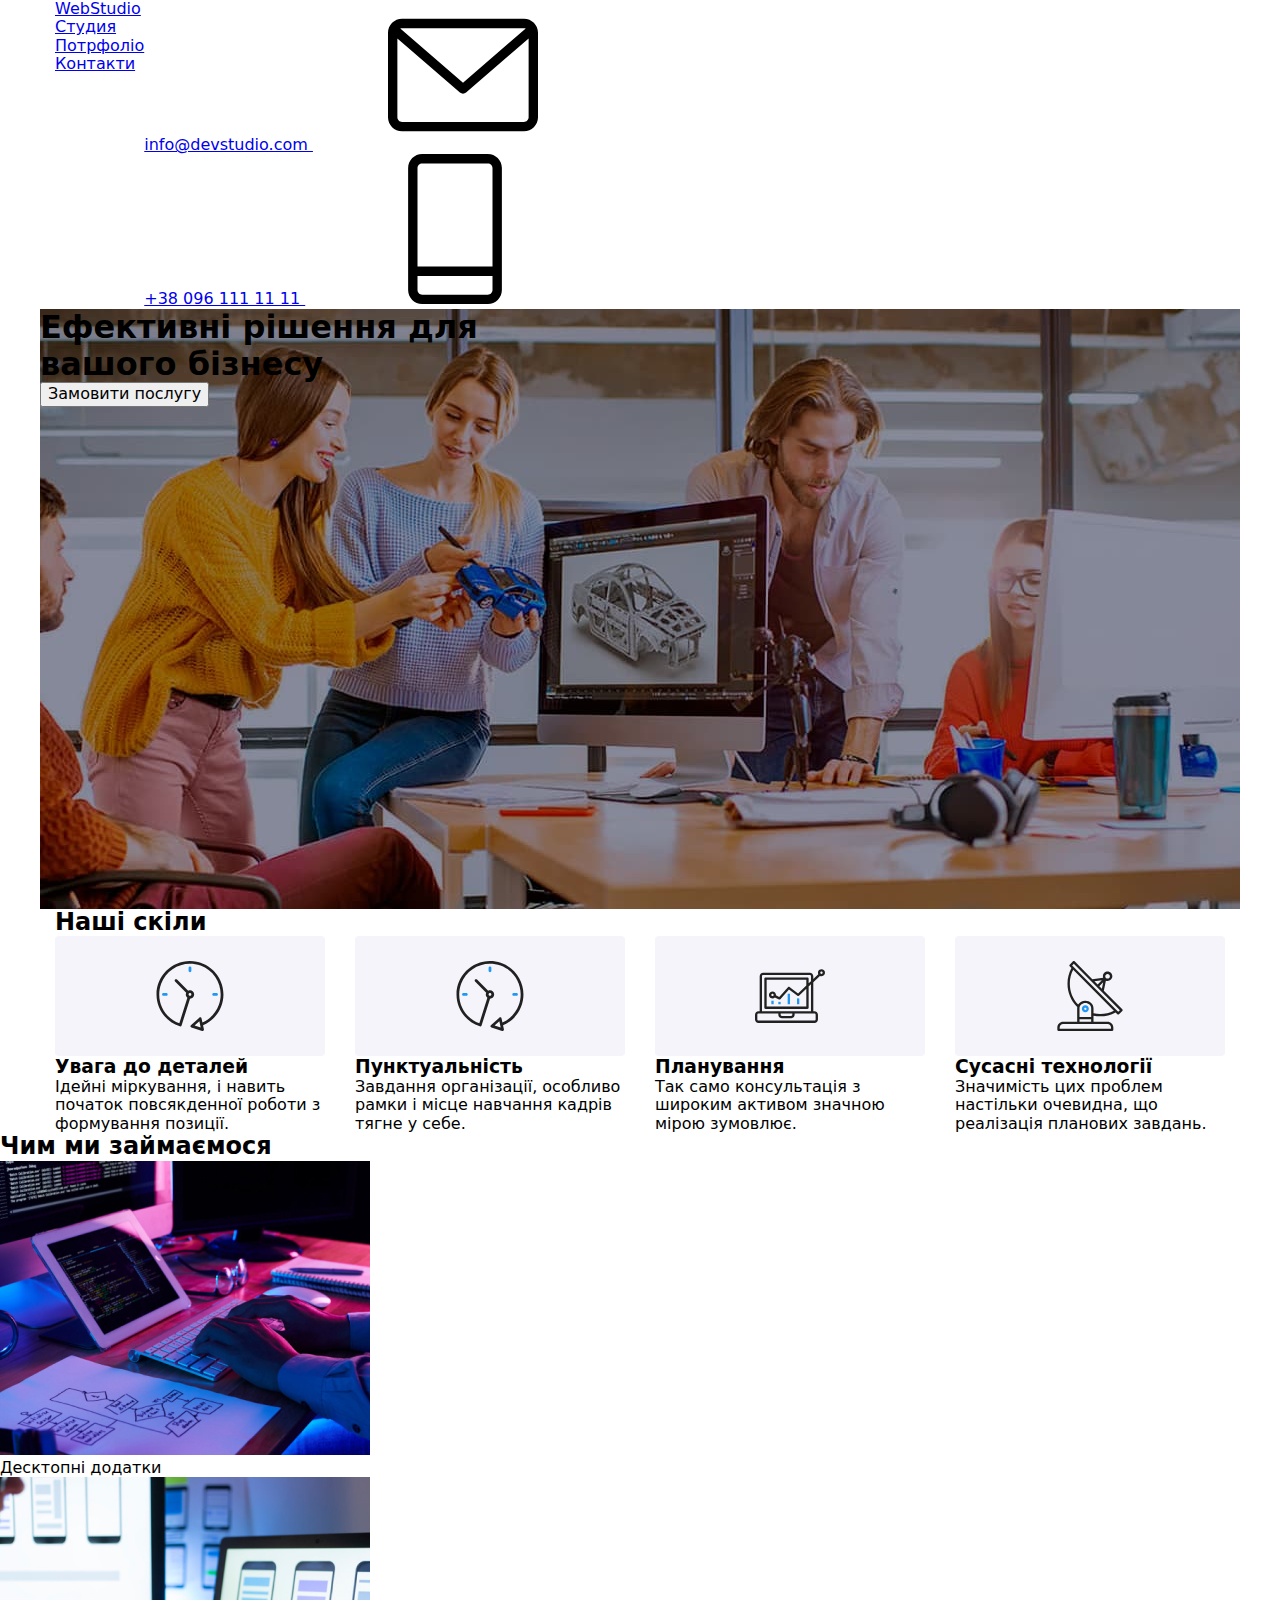
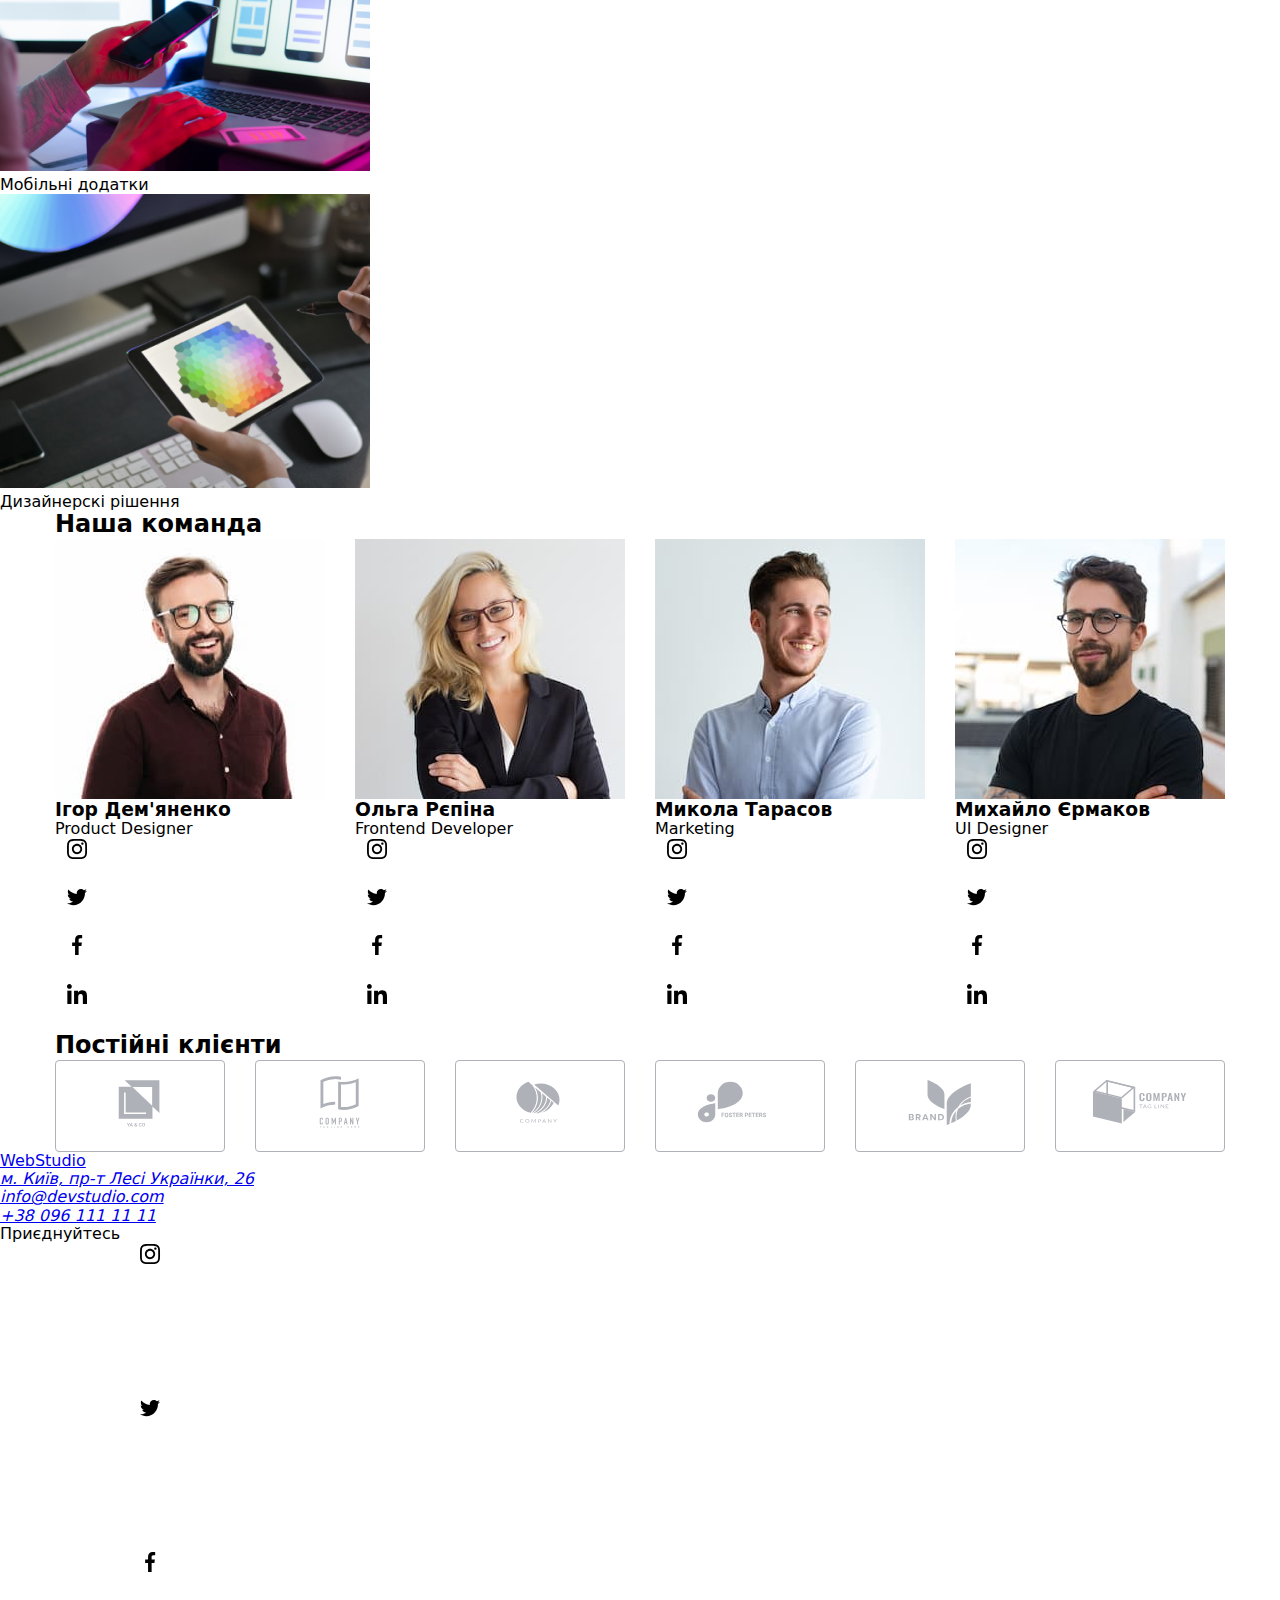
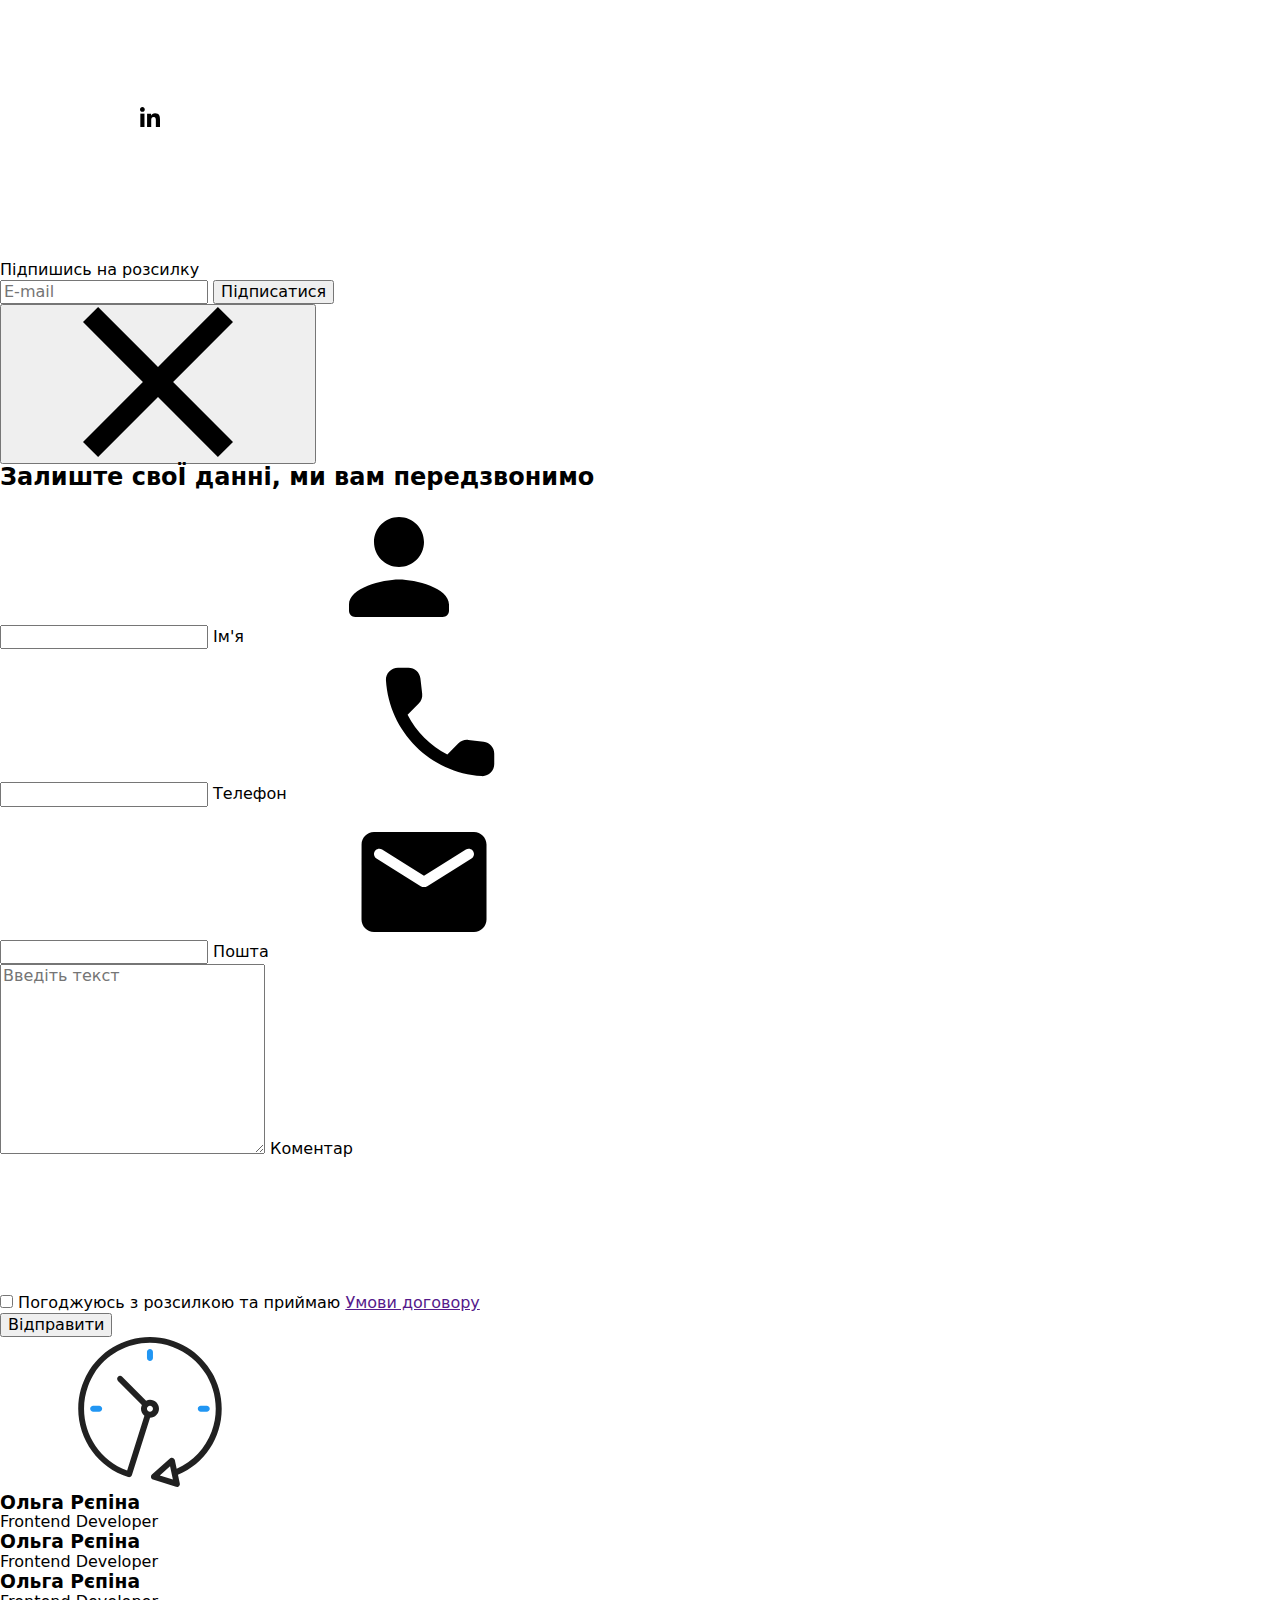
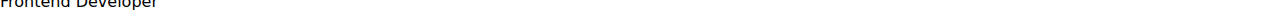
==== commit df536332: "hw8" ====
--- a/index.html
+++ b/index.html
@@ -19,49 +19,58 @@
   </head>
   <body>
     <!--Header-->
-    <header class="index-container">
+    <header class="page-header">
       <!--================ Navigation===================== -->
-
-      <nav class="block flex">
-        <a class="logo link" href="./index.html"> <span class="logo__span">Web</span>Studio</a>
-
-        <ul class="block__list nav flex">
-          <li>
-            <a href="./index.html" class="block__link current">Студия</a>
-          </li>
-          <li>
-            <a href="./portfolio.html" class="block__link">Потрфоліо</a>
-          </li>
-          <li>
-            <a href="./index-test.html" class="block__link">Контакти</a>
-          </li>
-        </ul>
-      </nav>
-      <!===================Autorizaciya====================== >
-      <ul class="block block__list autorizator">
-        <li class="block__item">
-          <a class="block__link flex-revers" href="mailto:info@devstudio.com"
-            >info@devstudio.com
-            <svg class="mailto-item">
-              <use href="./images/sprite.svg#icon-header-1"></use>
-            </svg>
-          </a>
-        </li>
-
-        <li class="block__item">
-          <a class="block__link flex-revers" href="tel:+380961111111"
-            >+38 096 111 11 11
-            <svg class="mailto-tel">
-              <use href="./images/sprite.svg#icon-header-2"></use>
-            </svg>
-          </a>
-        </li>
-      </ul>
-      <div class="header-btn">
-        <svg width="70" height="40" aria-label="Переключатель мобильгного меню">
-          <use class="icon-burger" href="./images/sprite.svg#icon-burger"></use>
-          <use class="icon-cross" href="./images/sprite.svg#icon-cross"></use>
-        </svg>
+      <div class="index-container">
+        <div class="menu-container is-open" id="menu-container" data-menu>
+          <nav class="block">
+            <a class="logo link" href="./index.html"> <span class="logo__span">Web</span>Studio</a>
+
+            <ul class="block__list nav flex">
+              <li>
+                <a href="./index.html" class="block__link current">Студия</a>
+              </li>
+              <li>
+                <a href="./portfolio.html" class="block__link">Потрфоліо</a>
+              </li>
+              <li>
+                <a href="./index-test.html" class="block__link">Контакти</a>
+              </li>
+            </ul>
+          </nav>
+          <!===================Autorizaciya====================== >
+          <ul class="block block__list autorizator">
+            <li class="block__item">
+              <a class="block__link flex-revers" href="mailto:info@devstudio.com"
+                >info@devstudio.com
+                <svg class="mailto-item">
+                  <use href="./images/sprite.svg#icon-header-1"></use>
+                </svg>
+              </a>
+            </li>
+
+            <li class="block__item">
+              <a class="block__link flex-revers" href="tel:+380961111111"
+                >+38 096 111 11 11
+                <svg class="mailto-tel">
+                  <use href="./images/sprite.svg#icon-header-2"></use>
+                </svg>
+              </a>
+            </li>
+          </ul>
+        </div>
+        <button
+          type="button"
+          class="mobile-menu is-open"
+          aria-controls="menu-container"
+          aria-expanded="false"
+          data-menu-button
+        >
+          <svg width="40" height="40" aria-label="Переключатель мобильгного меню">
+            <use class="icon-burger" href="./images/sprite.svg#icon-burger"></use>
+            <use class="icon-cross" href="./images/sprite.svg#icon-cross"></use>
+          </svg>
+        </button>
       </div>
     </header>
 
@@ -182,7 +191,7 @@
               </div>
               <div>
                 <h3 class="employee">Ігор Дем'яненко</h3>
-                <p class="employee-text">Product Desig ner</p>
+                <p class="employee-text">Product Designer</p>
                 <ul class="employee-network__ul">
                   <li class="">
                     <a
@@ -643,7 +652,7 @@
         </div>
       </div>
     </div>
-
+    <script src="./mobile-btn.js"></script>
     <script src="./modal.js"></script>
     <script>
       (() => {
--- a/css/main.min.css
+++ b/css/main.min.css
@@ -1 +1 @@
-*,*::before,*::after{box-sizing:inherit}html{box-sizing:border-box}h1,h2,h3,h4,p{margin:0}ul,ol{list-style:none;padding:0;margin:0}.index-container{padding-left:15px;padding-right:15px;margin-left:auto;margin-right:auto}@media screen and (min-width: 480px){.index-container{width:480px}}@media screen and (min-width: 768px){.index-container{width:768px}}@media screen and (min-width: 1200px){.index-container{width:1200px}}:root{--primary-text-color: #757575;--title-text-color: #212121;--accent-text-color: #2196f3;--primary-white-color: #ffffff;--ptimary-heroy-color: #c4c4c4;--background-button: #f5f4fa;--primary-footer-color: #2f303a;--primary-icon-color: #afb1b8}.header-btn{display:inline-flex;margin:0;padding:0;border:none;background-color:rgba(0,0,0,0);outline:1px solid red}.menu-button{display:block;margin:40px}.section{margin-left:auto;margin-right:auto}.hero-container{margin-left:auto;margin-right:auto}@media screen and (min-width: 480px){.hero-container{width:480px}}@media screen and (min-width: 768px){.hero-container{width:768px}}@media screen and (min-width: 1200px){.hero-container{width:1200px}}@media screen and (min-width: 1600px){.hero-container{width:1600px}}.index-hero-fon{background-image:url(../images/bg-foto.jpg);max-width:100%;height:600px;background-position:center}.header-btn{display:block;margin:0;padding:0;border:none;background-color:rgba(0,0,0,0);outline:1px solid red}.icon-cross{display:none;background-color:red}.section{margin-left:auto;margin-right:auto}.index-skills__frame{display:flex;align-items:center;justify-content:center;background-color:var(--background-button);border-radius:4px}.index-skills__ul{display:grid}@media screen and (min-width: 480px){.index-skills__ul{width:450px}.index-skills__ul .index-skills__frame{width:450px;height:120px}}@media screen and (min-width: 768px){.index-skills__ul{width:738px;grid-template-columns:repeat(2, 1fr);column-gap:30px}.index-skills__ul .index-skills__frame{width:354px;height:120px}}@media screen and (min-width: 1200px){.index-skills__ul{width:1170px;grid-template-columns:repeat(4, 1fr)}.index-skills__ul .index-skills__frame{width:270px;height:120px}.index-skills__ul .index-skills__frame{width:270px;height:120px}}.index-skills__ul__item{display:flex;flex-direction:column;align-items:center}@media screen and (min-width: 768px){.index-skills__ul__item{width:100%/2}}@media screen and (min-width: 1200px){.index-skills__ul__item{width:100%/4}}.index-skills__ul__item__frame{display:flex;justify-content:center;align-items:center;background-color:var(--background-button);border-radius:4px}@media screen and (min-width: 480px){.index-skills__ul__item__frame{width:450px;height:120px}}@media screen and (min-width: 768px){.index-skills__ul__item__frame{width:354px;height:120px}}@media screen and (min-width: 1200px){.index-skills__ul__item__frame{width:270px;height:120px}}.social-icon{width:44px;height:44px}.employee-list{display:grid}@media screen and (max-width: 480px){.employee-list{max-width:450px}}@media screen and (min-width: 480px){.employee-list{width:450px}}@media screen and (min-width: 768px){.employee-list{width:738px;grid-template-columns:repeat(2, 1fr);column-gap:30px;row-gap:30px}.employee-list .employee-list__thumb{width:354px;height:374px}}@media screen and (min-width: 1200px){.employee-list{width:1170px;grid-template-columns:repeat(4, 1fr);column-gap:30px}.employee-list .employee-list__thumb{width:270px;height:260px}}.employee-list .employee-list__img-view{width:100%;height:100%}.client-svg{fill:var(--primary-icon-color);width:106px;height:60px}.main-clients__list{border:1px solid var(--primary-icon-color);border-radius:4px;justify-content:center;align-items:center;display:flex}.main-clients{display:grid;column-gap:30px;row-gap:30px}@media screen and (max-width: 479px){.main-clients{grid-template-columns:repeat(2, 1fr)}.main-clients .main-clients__list{max-width:210px;height:92px}}@media screen and (min-width: 480px){.main-clients{width:450px;grid-template-columns:repeat(2, 1fr)}.main-clients .main-clients__list{width:210px;height:92px}}@media screen and (min-width: 768px){.main-clients{width:738px;grid-template-columns:repeat(3, 1fr)}.main-clients .main-clients__list{width:226px;height:92px}}@media screen and (min-width: 1200px){.main-clients{width:1170px;grid-template-columns:repeat(6, 1fr)}.main-clients .main-clients__list{width:170px;height:92px}}/*# sourceMappingURL=main.min.css.map */+*,*::before,*::after{box-sizing:inherit}html{box-sizing:border-box}h1,h2,h3,h4,p{margin:0}ul,ol{list-style:none;padding:0;margin:0}.index-container{padding-left:15px;padding-right:15px;margin-left:auto;margin-right:auto}@media screen and (min-width: 480px){.index-container{width:480px}}@media screen and (min-width: 768px){.index-container{width:768px}}@media screen and (min-width: 1200px){.index-container{width:1200px}}:root{--primary-text-color: #757575;--title-text-color: #212121;--accent-text-color: #2196f3;--primary-white-color: #ffffff;--ptimary-heroy-color: #c4c4c4;--background-button: #f5f4fa;--primary-footer-color: #2f303a;--primary-icon-color: #afb1b8}.page-header{margin-left:auto;margin-right:auto}@media screen and (max-width: 479px){.page-header{position:relative;max-width:479px}}@media screen and (min-width: 480px){.page-header{position:relative;width:480px}}@media screen and (min-width: 768px){.page-header{width:768px}}@media screen and (min-width: 1200px){.page-header{width:1200px}}@media screen and (max-width: 767px){.menu-container{display:none}.menu-container.is-open{display:block;position:absolute;top:100%;left:0;width:100%;background:#fff;box-shadow:0px 4px 8px rgba(0,0,0,.04),0px 2px 4px rgba(0,0,0,.08),0px 1px 3px rgba(0,0,0,.16)}}.mobile-menu{display:inline-flex;margin:0;padding:0;border:none;background-color:rgba(0,0,0,0)}.mobile-menu .icon-cross{display:none}.mobile-menu.is-open .icon-cross{display:block}.mobile-menu.is-open .icon-burger{display:none}.munu-container{width:100%}@media screen and (min-width: 768px){.menu-container{display:flex}.mobile-menu{display:none}}.section{margin-left:auto;margin-right:auto}.hero-container{margin-left:auto;margin-right:auto}@media screen and (min-width: 480px){.hero-container{width:480px}}@media screen and (min-width: 768px){.hero-container{width:768px}}@media screen and (min-width: 1200px){.hero-container{width:1200px}}@media screen and (min-width: 1600px){.hero-container{width:1600px}}.index-hero-fon{background-image:url(../images/bg-foto.jpg);max-width:100%;height:600px;background-position:center}.section{margin-left:auto;margin-right:auto}.index-skills__frame{display:flex;align-items:center;justify-content:center;background-color:var(--background-button);border-radius:4px}.index-skills__ul{display:grid}@media screen and (min-width: 480px){.index-skills__ul{width:450px}.index-skills__ul .index-skills__frame{width:450px;height:120px}}@media screen and (min-width: 768px){.index-skills__ul{width:738px;grid-template-columns:repeat(2, 1fr);column-gap:30px}.index-skills__ul .index-skills__frame{width:354px;height:120px}}@media screen and (min-width: 1200px){.index-skills__ul{width:1170px;grid-template-columns:repeat(4, 1fr)}.index-skills__ul .index-skills__frame{width:270px;height:120px}.index-skills__ul .index-skills__frame{width:270px;height:120px}}.index-skills__ul__item{display:flex;flex-direction:column;align-items:center}@media screen and (min-width: 768px){.index-skills__ul__item{width:100%/2}}@media screen and (min-width: 1200px){.index-skills__ul__item{width:100%/4}}.index-skills__ul__item__frame{display:flex;justify-content:center;align-items:center;background-color:var(--background-button);border-radius:4px}@media screen and (min-width: 480px){.index-skills__ul__item__frame{width:450px;height:120px}}@media screen and (min-width: 768px){.index-skills__ul__item__frame{width:354px;height:120px}}@media screen and (min-width: 1200px){.index-skills__ul__item__frame{width:270px;height:120px}}.social-icon{width:44px;height:44px}.employee-list{display:grid}@media screen and (max-width: 480px){.employee-list{max-width:450px}}@media screen and (min-width: 480px){.employee-list{width:450px}}@media screen and (min-width: 768px){.employee-list{width:738px;grid-template-columns:repeat(2, 1fr);column-gap:30px;row-gap:30px}.employee-list .employee-list__thumb{width:354px;height:374px}}@media screen and (min-width: 1200px){.employee-list{width:1170px;grid-template-columns:repeat(4, 1fr);column-gap:30px}.employee-list .employee-list__thumb{width:270px;height:260px}}.employee-list .employee-list__img-view{width:100%;height:100%}.client-svg{fill:var(--primary-icon-color);width:106px;height:60px}.main-clients__list{border:1px solid var(--primary-icon-color);border-radius:4px;justify-content:center;align-items:center;display:flex}.main-clients{display:grid;column-gap:30px;row-gap:30px}@media screen and (max-width: 479px){.main-clients{grid-template-columns:repeat(2, 1fr)}.main-clients .main-clients__list{max-width:210px;height:92px}}@media screen and (min-width: 480px){.main-clients{width:450px;grid-template-columns:repeat(2, 1fr)}.main-clients .main-clients__list{width:210px;height:92px}}@media screen and (min-width: 768px){.main-clients{width:738px;grid-template-columns:repeat(3, 1fr)}.main-clients .main-clients__list{width:226px;height:92px}}@media screen and (min-width: 1200px){.main-clients{width:1170px;grid-template-columns:repeat(6, 1fr)}.main-clients .main-clients__list{width:170px;height:92px}}/*# sourceMappingURL=main.min.css.map */